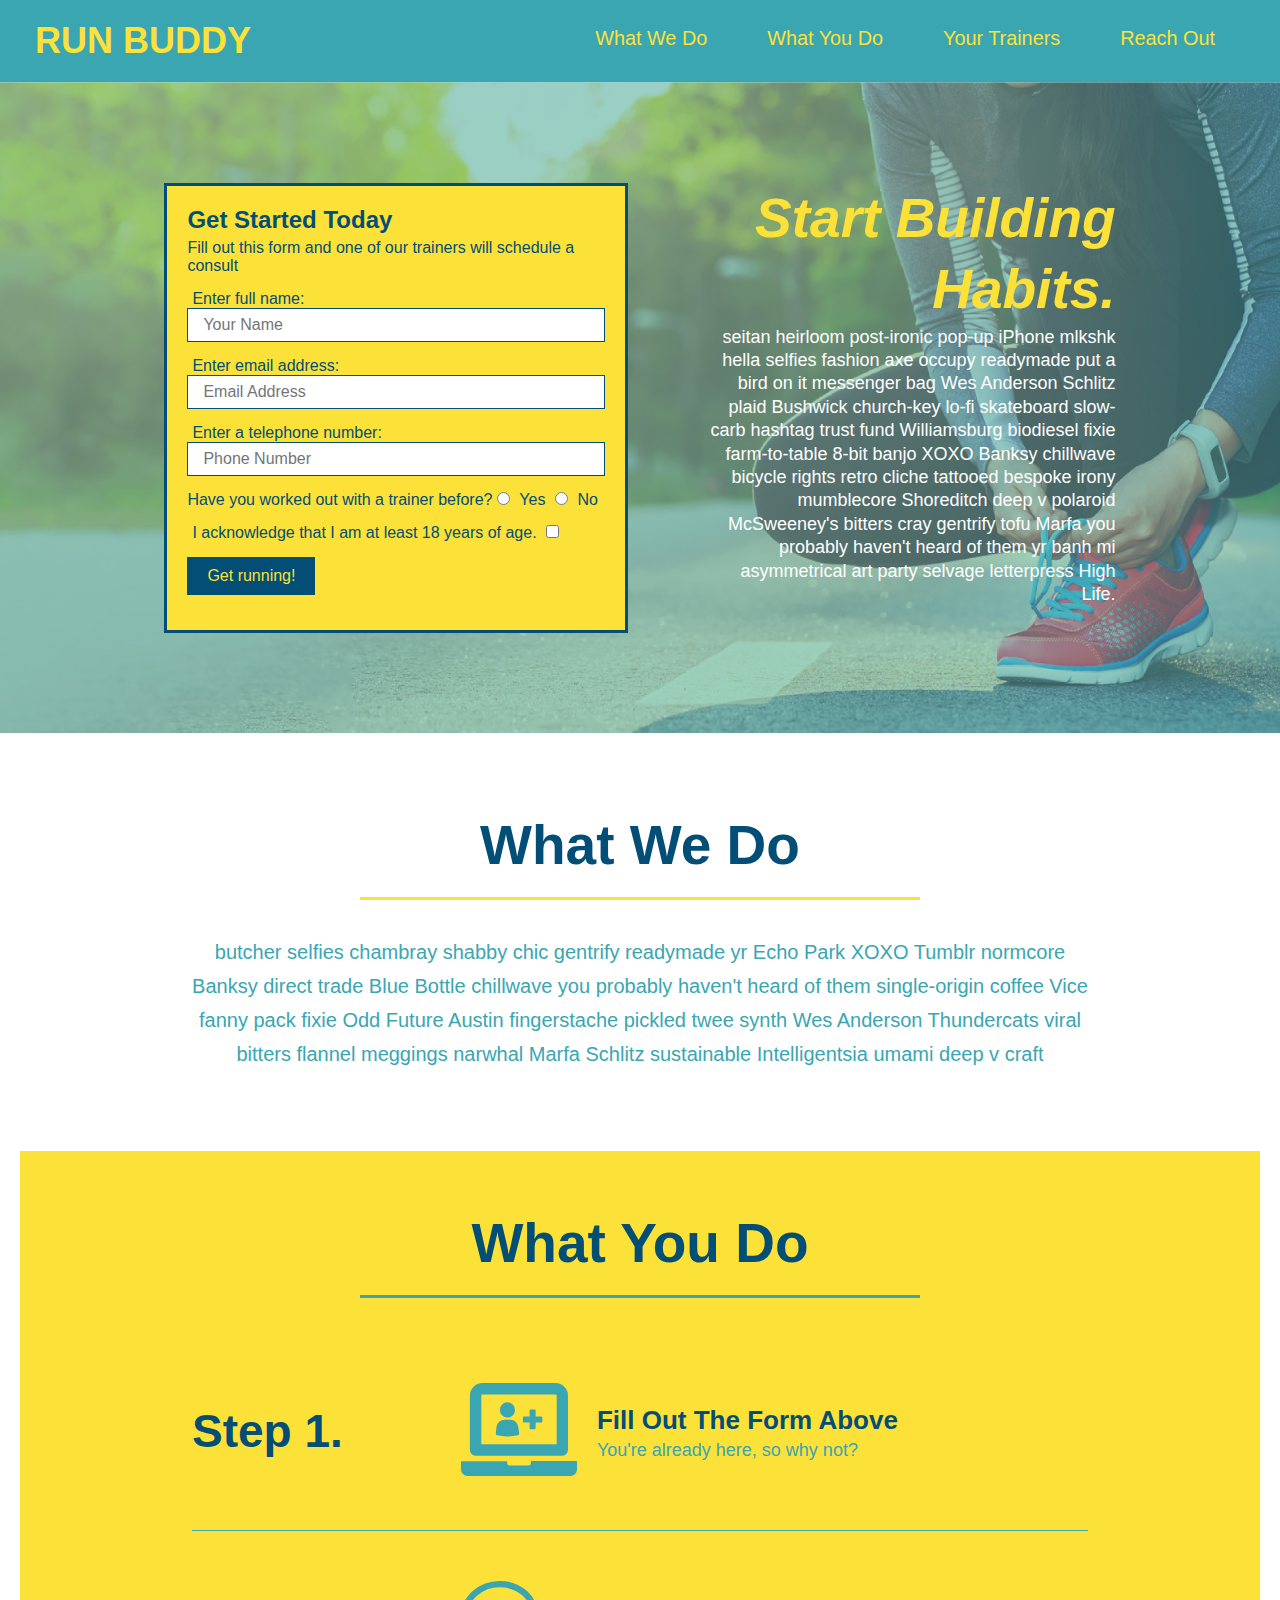
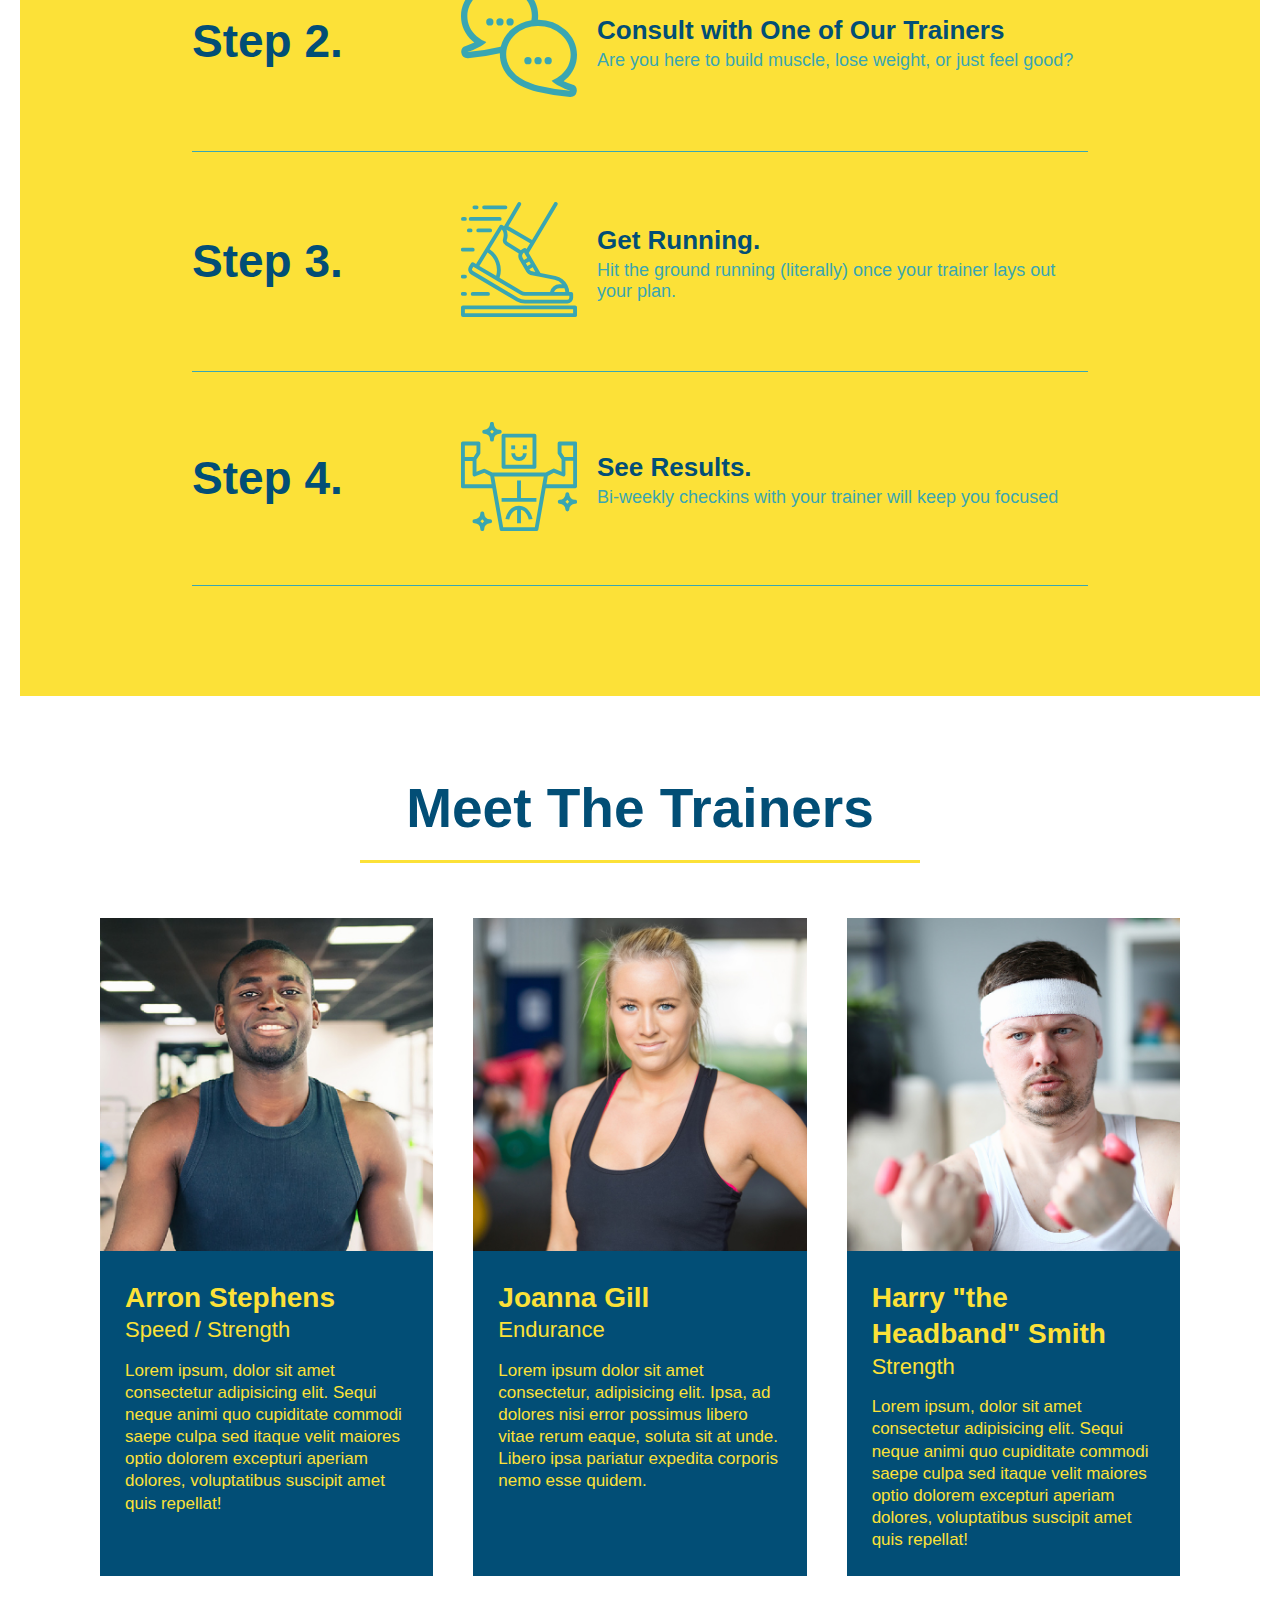
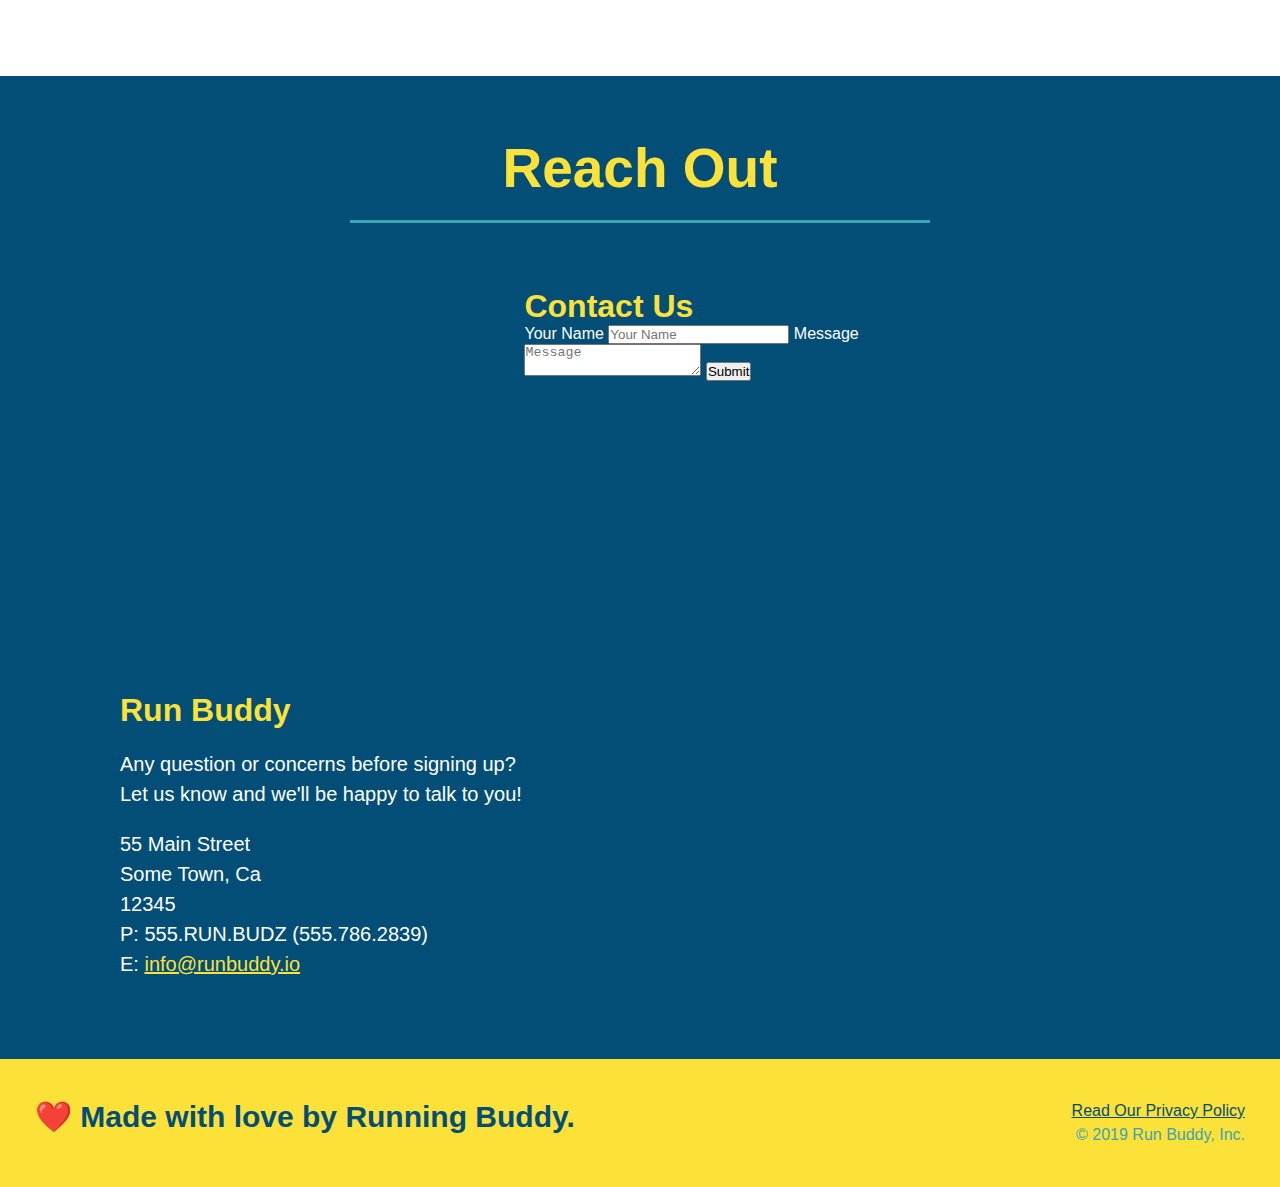
==== index.html @ 27ee665d "add flexbox to the trainers" ====
<!DOCTYPE html>
<html lang="en">
    <head>
        <meta charset="UTF-8"/>
        <title>Run Buddy</title>
        <!--link to the style sheet-->
        <link rel="stylesheet" href="./assets/css/style.css">
    </head>
    <body>
        <!--navigation-->
        <header>
            <h1>
                <a href="./index.html">RUN BUDDY</a><!--1.2.3 calls for a /, possibly related to Win OS...need to add a relative path (similar to the stylesheet ref)...-->
            </h1>
            <nav>
                <ul>
                    <li>
                        <!--anchor element-->
                        <a href="#what-we-do">What We Do</a> <!--REMEMBER: anything in href staged with a # will need to be linked to an id on the page with the same syntax...in this case "what-we-do...-->
                    </li>
                    <li>
                        <a href="#what-you-do">What You Do</a>
                    </li>
                    <li>
                        <a href="#your-trainers">Your Trainers</a>
                    </li>
                    <li>
                        <a href="#reach-out">Reach Out</a>
                    </li>
                </ul>
            </nav>
        </header>
        <!--hero/jumbotron-->
        <section class="hero">
            <div class="hero-form">
                <h3>Get Started Today</h3>
                <p>Fill out this form and one of our trainers will schedule a consult</p>
                <!--Add form elelment-->
                <form>
                    <!--SYNTAX NOTE: the order of the label/input does matter. It will either display the label first on the webpage or it will display the input. This matters for inputs like Yes/No's and Checkboxes-->
                    <!--this is a text input for full name-->
                    <label for="name">Enter full name:</label>
                    <input class="form-input" type="text" placeholder="Your Name" name="name" id="name" />
                    <!--this is a text input for email-->
                    <label for="email">Enter email address:</label>
                    <input class="form-input" type="email" placeholder="Email Address" name="email" id="email" />
                    <!--this is a text input for phone number-->
                    <label for="phone">Enter a telephone number:</label>
                    <input class="form-input" type="tel" placeholder="Phone Number" name="phone" id="phone" />
                    <!--Because the radio button are inline elements, the answer selections will render from left to right on the same line as our question. The text fields are also
                    inline, so we need to create a new line using a <p> tag, which allows us to style this section (unlike a line break <br>)-->
                    <p>
                        Have you worked out with a trainer before?
                        <!--this is a radio button input for yes to the above question-->
                        <input type="radio" name="trainer-confirm" id="trainer-yes" />
                        <label for="trainer-yes">Yes</label>
                        <!--this is a radio button input for no to the above question-->
                        <input type="radio" name="trainer-confirm" id="trainer-no" />
                        <label for="trainer-no">No</label>
                    </p>
                    <!--this is a new section that will include a checkbox input, also separated with a <p> tag due to the inline element-->
                    <p>
                        <label for="checkbox">I acknowledge that I am at least 18 years of age.</label>
                        <input type="checkbox" name="age-confirm" id="checkbox"/>   
                    </p>
                    <!--this is a new section for the submit button-->
                    <p>
                        <button type="submit">
                            Get running!
                        </button>
                    </p>
                </form>
            </div>
            <div class="hero-cta">
                <h2>Start Building Habits.</h2>
                <p>
                  seitan heirloom post-ironic pop-up iPhone mlkshk hella selfies fashion axe occupy readymade put a bird on it
                  messenger bag Wes Anderson Schlitz plaid Bushwick church-key lo-fi skateboard slow-carb hashtag trust fund
                  Williamsburg biodiesel fixie farm-to-table 8-bit banjo XOXO Banksy chillwave bicycle rights retro cliche
                  tattooed bespoke irony mumblecore Shoreditch deep v polaroid McSweeney's bitters cray gentrify tofu Marfa you
                  probably haven't heard of them yr banh mi asymmetrical art party selvage letterpress High Life.
                </p>
              </div>
        </section>
        <!--"what we do" section-->
        <section id="what-we-do" class="intro margin">
            <div class="flex-row">
                <h2 class="section-title primary-border">What We Do</h2>
            </div>
            <div class="flex-row">
                <p>
                    butcher selfies chambray shabby chic gentrify readymade yr Echo Park XOXO Tumblr normcore Banksy direct trade Blue Bottle chillwave you probably haven't heard of them single-origin coffee Vice fanny pack fixie Odd Future Austin fingerstache pickled twee synth Wes Anderson Thundercats viral bitters flannel meggings narwhal Marfa Schlitz sustainable Intelligentsia umami deep v craft
                </p>
            </div>
        </section>
        <!--"what you do"-->
        <section id="what-you-do" class="steps margin">
            <div class="flex-row">
                <h2 class="section-title secondary-border">What You Do</h2>
            </div>
            <!-- Step 1 -->
            <div class="step">
                <h3>Step 1.</h3>
                <div class="step-info">
                  <div class="step-img">
                    <img src="./assets/images/step-1.svg" alt="" />
                  </div>
                  <div class="step-text">
                    <h4>Fill Out The Form Above</h4>
                    <p>You're already here, so why not?</p>
                  </div>
                </div>
              </div>
            <!-- Step 2 -->
            <div class="step">
                <h3>Step 2.</h3>
                <div class="step-info">
                  <div class="step-img">
                    <img src="./assets/images/step-2.svg" alt="" />
                  </div>
                  <div class="step-text">
                    <h4>Consult with One of Our Trainers</h4>
                    <p>Are you here to build muscle, lose weight, or just feel good?</p>
                  </div>
                </div>
              </div>
            <!-- Step 3 -->
            <div class="step">
                <h3>Step 3.</h3>
                <div class="step-info">
                  <div class="step-img">
                    <img src="./assets/images/step-3.svg" alt="" />
                  </div>
                  <div class="step-text">
                    <h4>Get Running.</h4>
                    <p>Hit the ground running (literally) once your trainer lays out your plan.</p>
                  </div>
                </div>
              </div>
            <!-- Step 4 -->
            <div class="step">
                <h3>Step 4.</h3>
                <div class="step-info">
                  <div class="step-img">
                    <img src="./assets/images/step-4.svg" alt="" />
                  </div>
                  <div class="step-text">
                    <h4>See Results.</h4>
                    <p>Bi-weekly checkins with your trainer will keep you focused</p>
                  </div>
                </div>
              </div>
        </section>
        <!--"meet the trainers" section-->
        <section id="your-trainers" class="margin">
            <!--"first trainer bio-->
            <h2 class="section-title primary-border">
                Meet The Trainers
            </h2>
            <div class="trainers">
                <article class="trainer">
                    <img src="./assets/images/trainer-1.jpg" alt="Arron Stephens in his workout clothes, ready to pump iron" />
                    <div class="trainer-bio">
                        <h3 class="trainer-name">Arron Stephens</h3>
                        <h4 class="trainer-role">Speed / Strength</h4>
                        <p>
                            Lorem ipsum, dolor sit amet consectetur adipisicing elit. Sequi neque animi quo cupiditate commodi saepe culpa sed
                            itaque velit maiores optio dolorem excepturi aperiam dolores, voluptatibus suscipit amet quis repellat!
                        </p>
                    </div>
                </article>
                <!--second trainer bio-->
                <article class="trainer">
                    <img src="./assets/images/trainer-2.jpg" alt="Joanna Gill cooling off after a workout"/>
                    <div class="trainer-bio">
                        <h3 class="trainer-name">Joanna Gill</h3>
                        <h4 class="trainer-role">Endurance</h4>
                        <p>
                            Lorem ipsum dolor sit amet consectetur, adipisicing elit. Ipsa, ad dolores nisi error possimus libero vitae rerum eaque, soluta sit at unde. Libero ipsa pariatur expedita corporis nemo esse quidem.
                        </p>
                    </div>
                </article>
                <!--third trainer bio-->
                <article class="trainer">
                    <img src="./assets/images/trainer-3.jpg" alt="Harry Smith wearing a headband and lifting comically small pink weights" />
                    <div class="trainer-bio">
                    <h3 class="trainer-name">Harry "the Headband" Smith</h3>
                    <h4 class="trainer-role">Strength</h4>
                    <p>
                        Lorem ipsum, dolor sit amet consectetur adipisicing elit. Sequi neque animi quo cupiditate commodi saepe culpa sed
                        itaque velit maiores optio dolorem excepturi aperiam dolores, voluptatibus suscipit amet quis repellat!
                    </p>
                    </div>
                </article>
            </div>
        </section>        
        <!--"reach out" section-->
        <section id="reach-out" class="contact">
            <!--interactive map container-->
            <div class="flex-row">
                <h2 class="section-title secondary-border">Reach Out</h2>
            </div>
            <div class="contact-info">
                <iframe 
                    src="https://www.google.com/maps/embed?pb=!1m18!1m12!1m3!1d2822.1243005637702!2d-93.27972968418933!3d44.98178597909828!2m3!1f0!2f0!3f0!3m2!1i1024!2i768!4f13.1!3m3!1m2!1s0x52b3328dee3c8725%3A0xe4e25962132fc555!2sTarget%20Field!5e0!3m2!1sen!2sus!4v1601319413242!5m2!1sen!2sus" 
                    width="400" height="400" frameborder="0" style="border:0;" allowfullscreen="" aria-hidden="false" tabindex="0">
                </iframe>
                <!--contact us container-->
                <div class="contact-form">
                    <h3>Contact Us</h3>
                    <form>
                      <label for="contact-name">Your Name</label>
                      <input type="text" id="contact-name" placeholder="Your Name" />
                  
                      <label for="contact-message">Message</label>
                      <textarea id="contact-message" placeholder="Message"></textarea>
                  
                      <button type="submit">Submit</button>
                    </form>
                  </div>
                <div>
                    <h3>Run Buddy</h3>
                    <p>
                        Any question or concerns before signing up?<br><!--NEED HELP: Does the br tag need to be used with a foward slash (<br />)?-->
                        Let us know and we'll be happy to talk to you!
                    </p>
                    <address>
                        55 Main Street <br/>
                        Some Town, Ca <br/>
                        12345<br />
                        P: 555.RUN.BUDZ (555.786.2839)<br/>
                        E: <a href="mailto:info@runbuddy.io">info@runbuddy.io</a>
                    </address>
                </div>
            </div>
            
            

        </section>
        <!--footer-->
        <footer>
            <h2>❤️ Made with love by Running Buddy.</h2>
            <div>
                <a href="./privacy-policy.html">Read Our Privacy Policy</a><br />
                &copy; 2019 Run Buddy, Inc. <!--Should this be 2020? Seems as if the modules haven't been updated since then...-->
            </div>
        </footer>
    </body>
</html>
---- assets/css/style.css ----
/*----WHOLE PAGE----*/
/*need to tell the broswer to ignore the padding in the overall width*/
*{
    margin: 0;
    padding: 0;
    box-sizing: border-box;
}

/*BODY STYLE STARTS*/
body{
    color: #39a6b2;
    font-family: Arial, Helvetica, sans-serif;
}
/*-BODY STYLE ENDS-*/

/*HEADER STYLE STARTS*/
header{
    padding: 20px 35px;
    background-color: #39a6b2;
    display: flex;
    justify-content: space-between;
    flex-wrap: wrap;
}
/*apply style to the h1 tag in the <header>*/
header h1 {
    font-weight: bold;
    margin: 0;
    font-size: 36px;
    color: #fce138;
}
header a{
    text-decoration: none;
    color: #fce138;
}
/*style to the nav element and moved it to the right side of the page*/
header nav{
    margin: 7px 0;
}
/*add flexbox to the nav elements*/
header nav ul {
    display: flex;
    flex-wrap: wrap;
    justify-content: space-between;
    align-items: center;
    list-style: none;
}
/*styled the a elements in the header list*/
header nav ul li a{
    margin: 0 30px;
    font-weight: lighter;
    font-size: 1.55vw;
}
/*-HEADER STYLE ENDS-*/

/*SECTION STYLE STARTS*/
section{
    padding: 60px;
}
/*-SECTION STYLE ENDS-*/

/*HERO STYLE SECTION START*/
.hero{
    background-image: url("../images/hero-bg.jpg");
    background-size: cover;
    background-position: center;
    display: flex;
    justify-content: center;
    flex-wrap: wrap;
}
/*hero form style div*/
.hero-form{
    background-color: #fce138;
    padding: 20px;
    color: #024e76;
    border: 3px solid #024e76;
    width: 40%;
    margin: 3.5%;
}
/*style the sign-up form*/
.hero-form h3 {
    font-size: 24px;
    margin: 0;
}
.hero-form p {
    margin: 5px 0 15px 0;
}
.form-input {
    border: 1px solid #024e76;
    display: block;
    padding: 7px 15px;
    font-size: 16px;
    color: #024e76;
    width: 100%;
    margin-bottom: 15px;
}
.hero-form label{
    margin: 0 5PX;
}
.hero-form button{
    color: #fce138;
    background-color: #024e76;
    border: none;
    padding: 10px 20px;
    font-size: 16px;
}
.hero-cta {
width: 35%;
    text-align: right;
    margin: 3.5%;
    color: #fff;
    font-size: 18px;
    line-height: 1.3;
}
.hero-cta h2 {
    font-style: italic;
    font-size: 55px;
    color: #fce138;
}
/*HERO STYLE SECTION ENDS*/

/*WHAT WE/YOU DO SECTION STYLE START*/
.section-title {
    font-size: 55px;
    color: #024e76;
    border-bottom: 3px solid;
    padding-bottom: 20px;
    text-align: center;
    margin: 0 auto 35px auto;
    width: 50%;
}
.primary-border {
    border-color: #fce138;
}
.secondary-border {
    border-color: #39a6b2;
}
.margin{
    margin:  20px;
}
.text-left {
    text-align: left;
}
.text-right {
    text-align: right;
}
.flex-row{
    display: flex;
}
/*-WHAT WE/YOU DO SECTION STYLE ENDS-*/

/*WHAT WE DO STYLE SECTION*/
.intro p{
    line-height: 1.7;
    color: #39a6b2;
    width: 80%;
    font-size: 20px;
    margin: 0 auto;
    text-align: center;
}
/*-WHAT WE DO STYLE SECTION ENDS-*/

/*WHAT YOU DO STYLE SECTION*/
.step {
    margin: 50px auto;
    padding-bottom: 50px;
    width: 80%;
    border-bottom: 1px solid #39a6b2;
    display: flex;
    flex-wrap: wrap;
    align-items: center;
    justify-content: space-between;
}
.steps{
    background: #fce138;
}
.step h3{
    color: #024e76;
    font-size: 46px;
    flex: 1 30%;
}
.step-text{
    flex: 12;
}
.step-text p{
    color: #39a6b2;
    font-size: 18px;
}
.step-text h4 {
    font-size: 26px;
    line-height: 1.5;
    color: #024e76;
}
.step-info{
    flex: 2 70%;
    display: flex;
    flex-wrap: wrap;
    align-items: center;
}
.step-img{
    flex: 1 12%;
    margin-right: 20px;
}
.step-img img{
    max-width: 100%;
}
/*-WHAT YOU DO STYLE SECTION ENDS-*/

/*TRAINERS STYLE SECTION STARTS*/
.trainer{
    margin: 20px;
    background: #024e76;
    color: #fce138;
    flex: 1;
}
.trainers{
    width: 100%;
  margin: 0 auto;
  display: flex;
  flex-wrap: wrap;
  justify-content: space-around;
}
.trainer img {
    width: 100%;
}
  .trainer-bio {    
    line-height: 1.3;
    padding: 25px;
}
.trainer-bio h3 {
    font-size: 28px;
}
.trainer-bio h4 {
    font-weight: lighter;
    font-size: 22px;
    margin-bottom: 15px;
}
.trainer-bio p {
    font-size: 17px;

}
/*-TRAINERS STYLE SECTION ENDS-*/

/*REACH OUT STYLE SECTION STARTS*/
.contact{
    background: #024e76;
}
.contact h2{
    color: #fce138;
}
.contact-info iframe{
    width: 400px;
    height: 400px;
}
.contact-info div{
    width: 410px;
    display: inline-block;
    vertical-align: top;
    text-align: left;
    margin: 30px 0 0 60px;
    color: white;
}
.contact-info h3 {
    color: #fce138;
    font-size: 32px;
}
.contact-info p, .contact-info address {
    margin: 20px 0;
    line-height: 1.5;
    font-size: 20px;
    font-style: normal;
}
.contact-info a {
    color: #fce138;
}
/*-REACH OUT STYLE SECTION ENDS-*/

/*FOOTER STYLE SECTION START*/
footer{
    background: #fce138;
    width: 100%; 
    padding: 40px 35px;
    display: flex;
    justify-content: space-between;
    flex-wrap: wrap;
}
/*apply style to the left h2 elelment*/
footer h2{
    color: #024e76;
    font-size: 30px;
    margin:0;
}
/*apply style to the right div container that holds the rest of the content*/
footer div{
    line-height: 1.5;
    text-align: right;
}
/*apply style to the <a> elelment*/
footer a{
    color: #024e76;
}
/*-FOOTER STYLE SECTION ENDS-*/
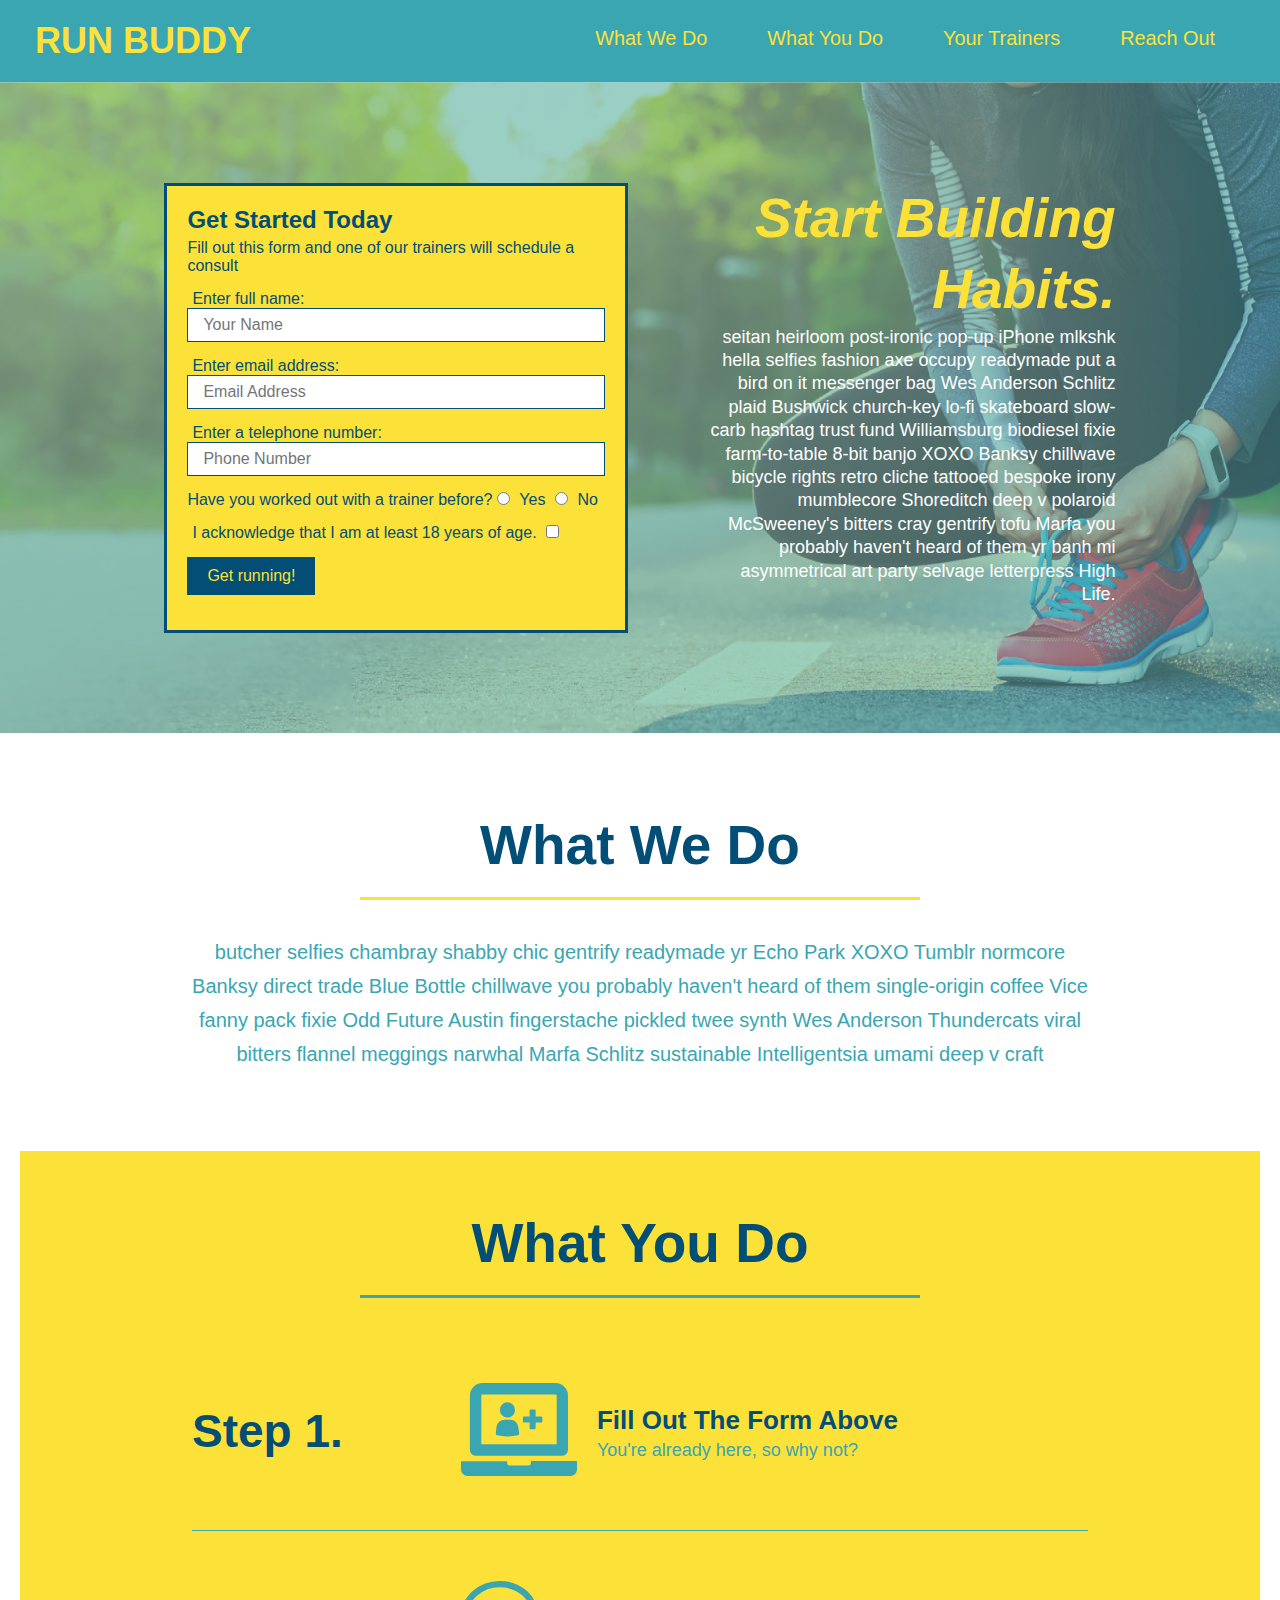
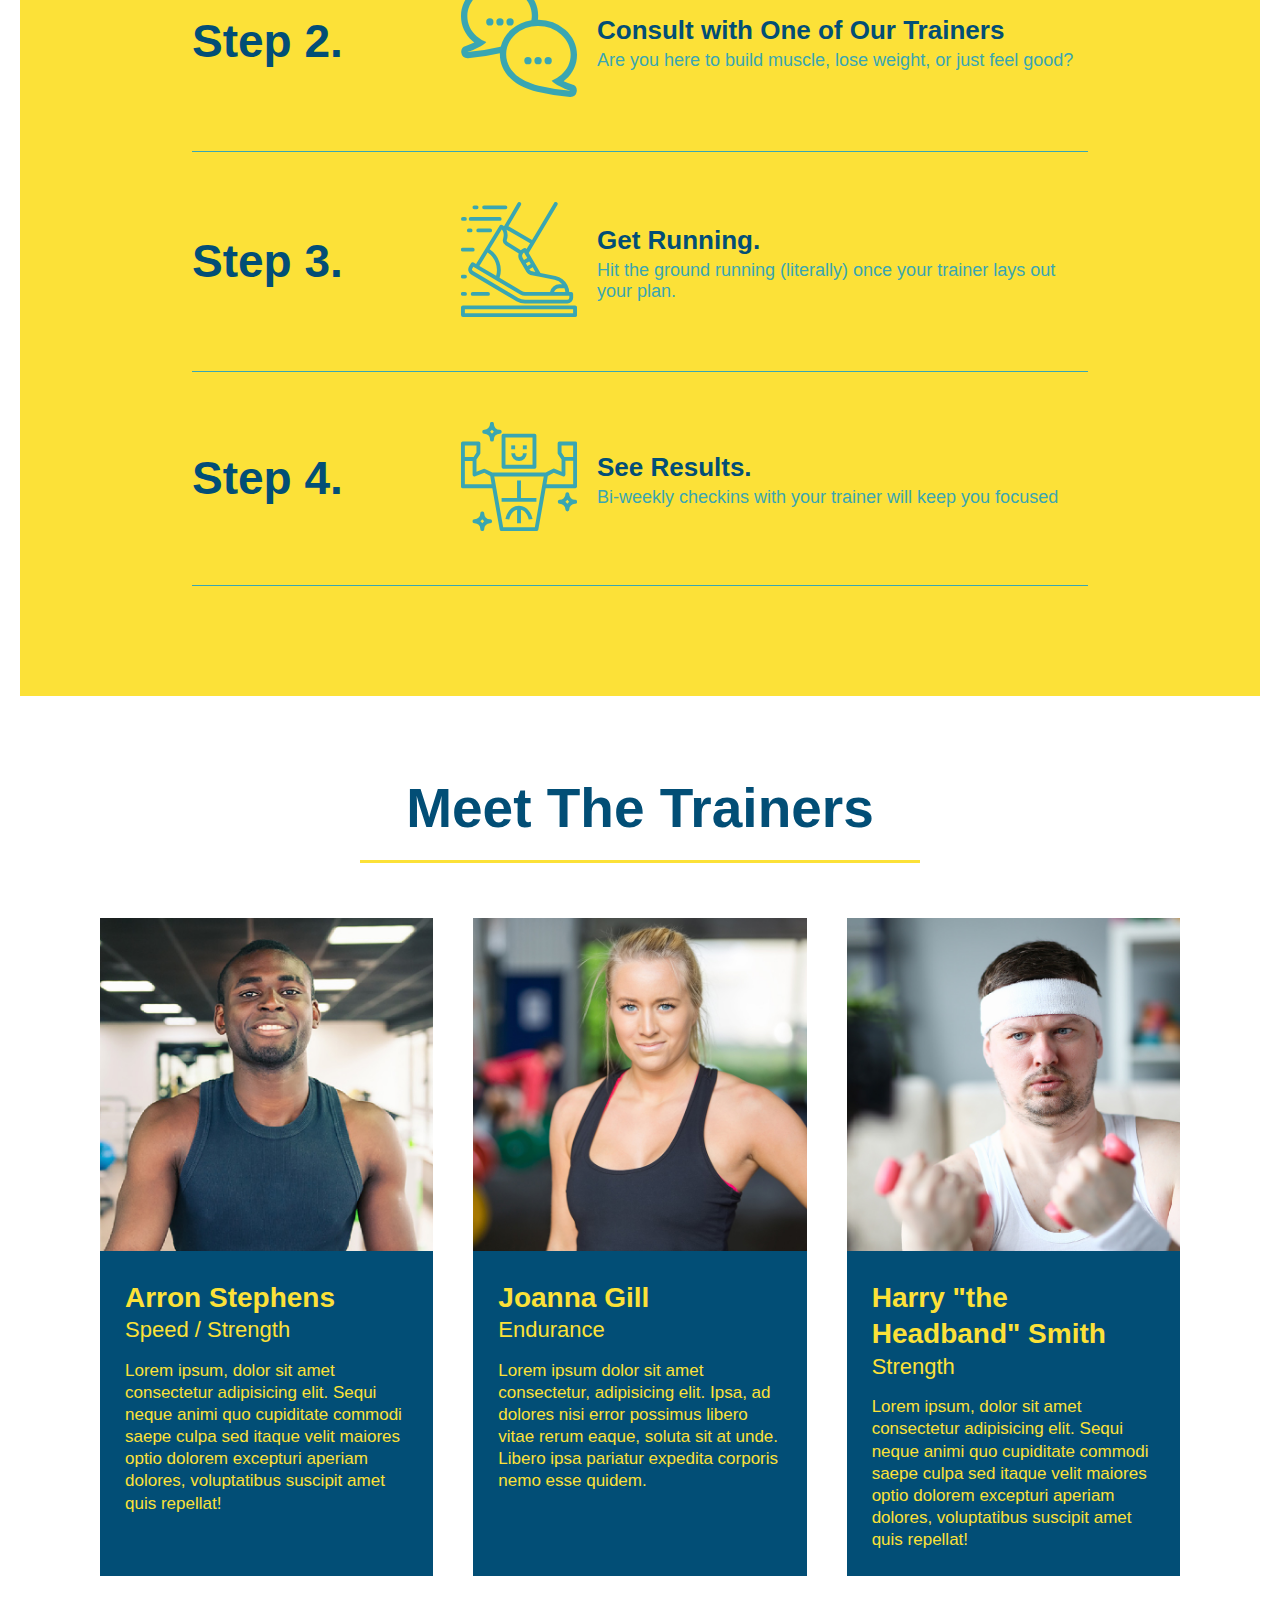
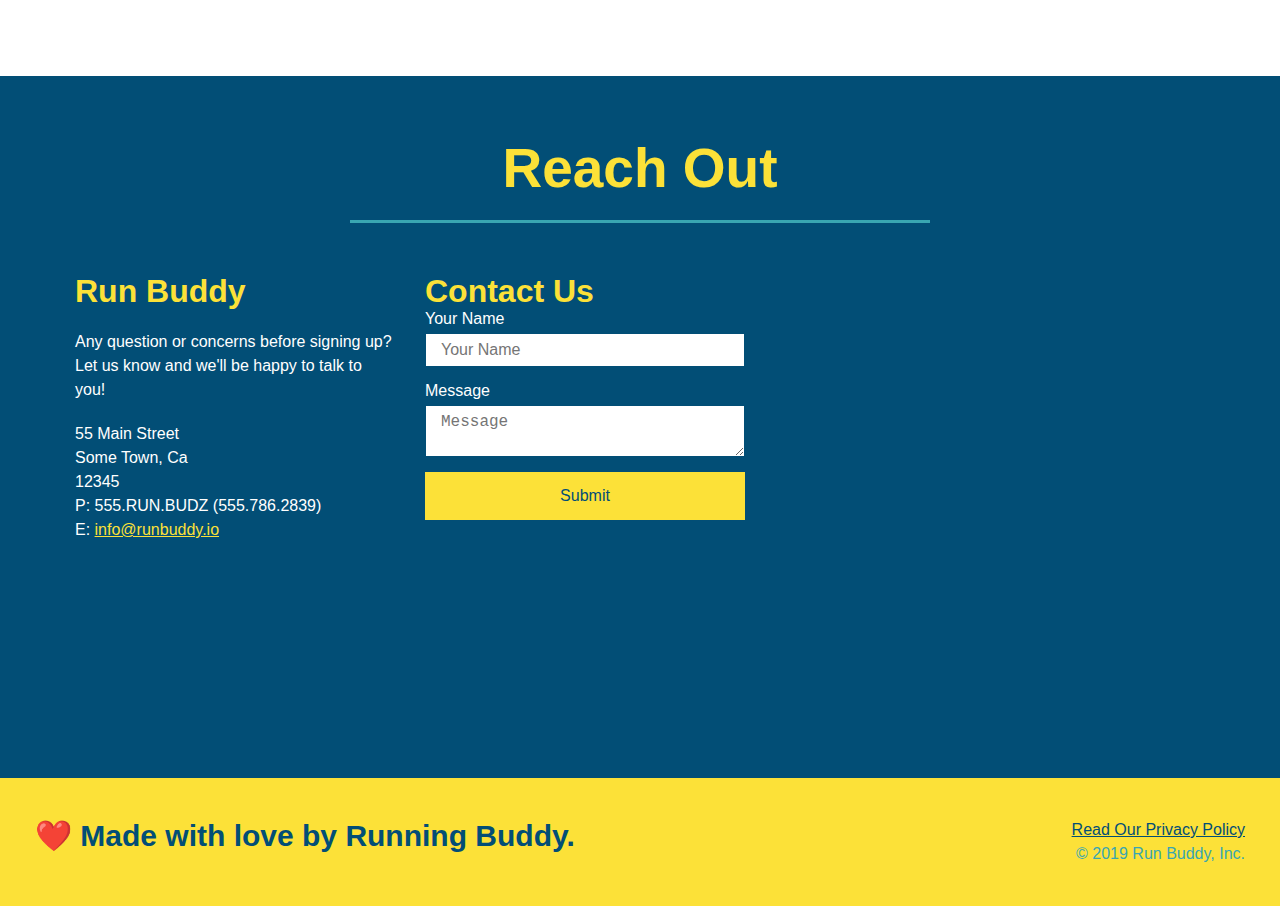
==== commit 38707fba: "additional push with .html changes in the feature flexbox branch" ====
--- a/index.html
+++ b/index.html
@@ -201,23 +201,7 @@
                 <h2 class="section-title secondary-border">Reach Out</h2>
             </div>
             <div class="contact-info">
-                <iframe 
-                    src="https://www.google.com/maps/embed?pb=!1m18!1m12!1m3!1d2822.1243005637702!2d-93.27972968418933!3d44.98178597909828!2m3!1f0!2f0!3f0!3m2!1i1024!2i768!4f13.1!3m3!1m2!1s0x52b3328dee3c8725%3A0xe4e25962132fc555!2sTarget%20Field!5e0!3m2!1sen!2sus!4v1601319413242!5m2!1sen!2sus" 
-                    width="400" height="400" frameborder="0" style="border:0;" allowfullscreen="" aria-hidden="false" tabindex="0">
-                </iframe>
-                <!--contact us container-->
-                <div class="contact-form">
-                    <h3>Contact Us</h3>
-                    <form>
-                      <label for="contact-name">Your Name</label>
-                      <input type="text" id="contact-name" placeholder="Your Name" />
-                  
-                      <label for="contact-message">Message</label>
-                      <textarea id="contact-message" placeholder="Message"></textarea>
-                  
-                      <button type="submit">Submit</button>
-                    </form>
-                  </div>
+                <!-- run buddy address and contact information -->
                 <div>
                     <h3>Run Buddy</h3>
                     <p>
@@ -232,10 +216,27 @@
                         E: <a href="mailto:info@runbuddy.io">info@runbuddy.io</a>
                     </address>
                 </div>
-            </div>
-            
-            
-
+                <!--contact us container-->
+                <div class="contact-form">
+                    <h3>Contact Us</h3>
+                    <form>
+                    <label for="contact-name">Your Name</label>
+                    <input type="text" id="contact-name" placeholder="Your Name" />
+                
+                    <label for="contact-message">Message</label>
+                    <textarea id="contact-message" placeholder="Message"></textarea>
+                
+                    <button type="submit">Submit</button>
+                    </form>
+                </div> 
+                <!-- location map -->
+                <div class="contact-info">
+                    <iframe 
+                        src="https://www.google.com/maps/embed?pb=!1m18!1m12!1m3!1d2822.1243005637702!2d-93.27972968418933!3d44.98178597909828!2m3!1f0!2f0!3f0!3m2!1i1024!2i768!4f13.1!3m3!1m2!1s0x52b3328dee3c8725%3A0xe4e25962132fc555!2sTarget%20Field!5e0!3m2!1sen!2sus!4v1601319413242!5m2!1sen!2sus" 
+                        width="400" height="400" frameborder="0" style="border:0;" allowfullscreen="" aria-hidden="false" tabindex="0">
+                    </iframe>               
+                </div>
+            </div>
         </section>
         <!--footer-->
         <footer>
--- a/assets/css/style.css
+++ b/assets/css/style.css
@@ -247,16 +247,19 @@
 .contact h2{
     color: #fce138;
 }
+.contact-info{
+    display: flex;
+    justify-content: space-between;
+    flex-wrap: wrap;
+}
+.contact-info > * {
+    flex: 1;
+    margin: 15px;
+}
 .contact-info iframe{
-    width: 400px;
     height: 400px;
 }
 .contact-info div{
-    width: 410px;
-    display: inline-block;
-    vertical-align: top;
-    text-align: left;
-    margin: 30px 0 0 60px;
     color: white;
 }
 .contact-info h3 {
@@ -266,11 +269,30 @@
 .contact-info p, .contact-info address {
     margin: 20px 0;
     line-height: 1.5;
-    font-size: 20px;
+    font-size: 16px;
     font-style: normal;
 }
 .contact-info a {
     color: #fce138;
+}
+.contact-form input, .contact-form textarea{
+    border: 1px solid #024e76;
+    display: block;
+    padding: 7px 15px;
+    font-size: 16px;
+    color: #024e76;
+    width: 100%;
+    margin-bottom: 15px;
+    margin-top: 5px;
+}
+.contact-form button{
+    width: 100%;
+    border: none;
+    background: #fce138;
+    color: #024e76;
+    text-align: center;
+    padding: 15px 0;
+    font-size: 16px;
 }
 /*-REACH OUT STYLE SECTION ENDS-*/
 
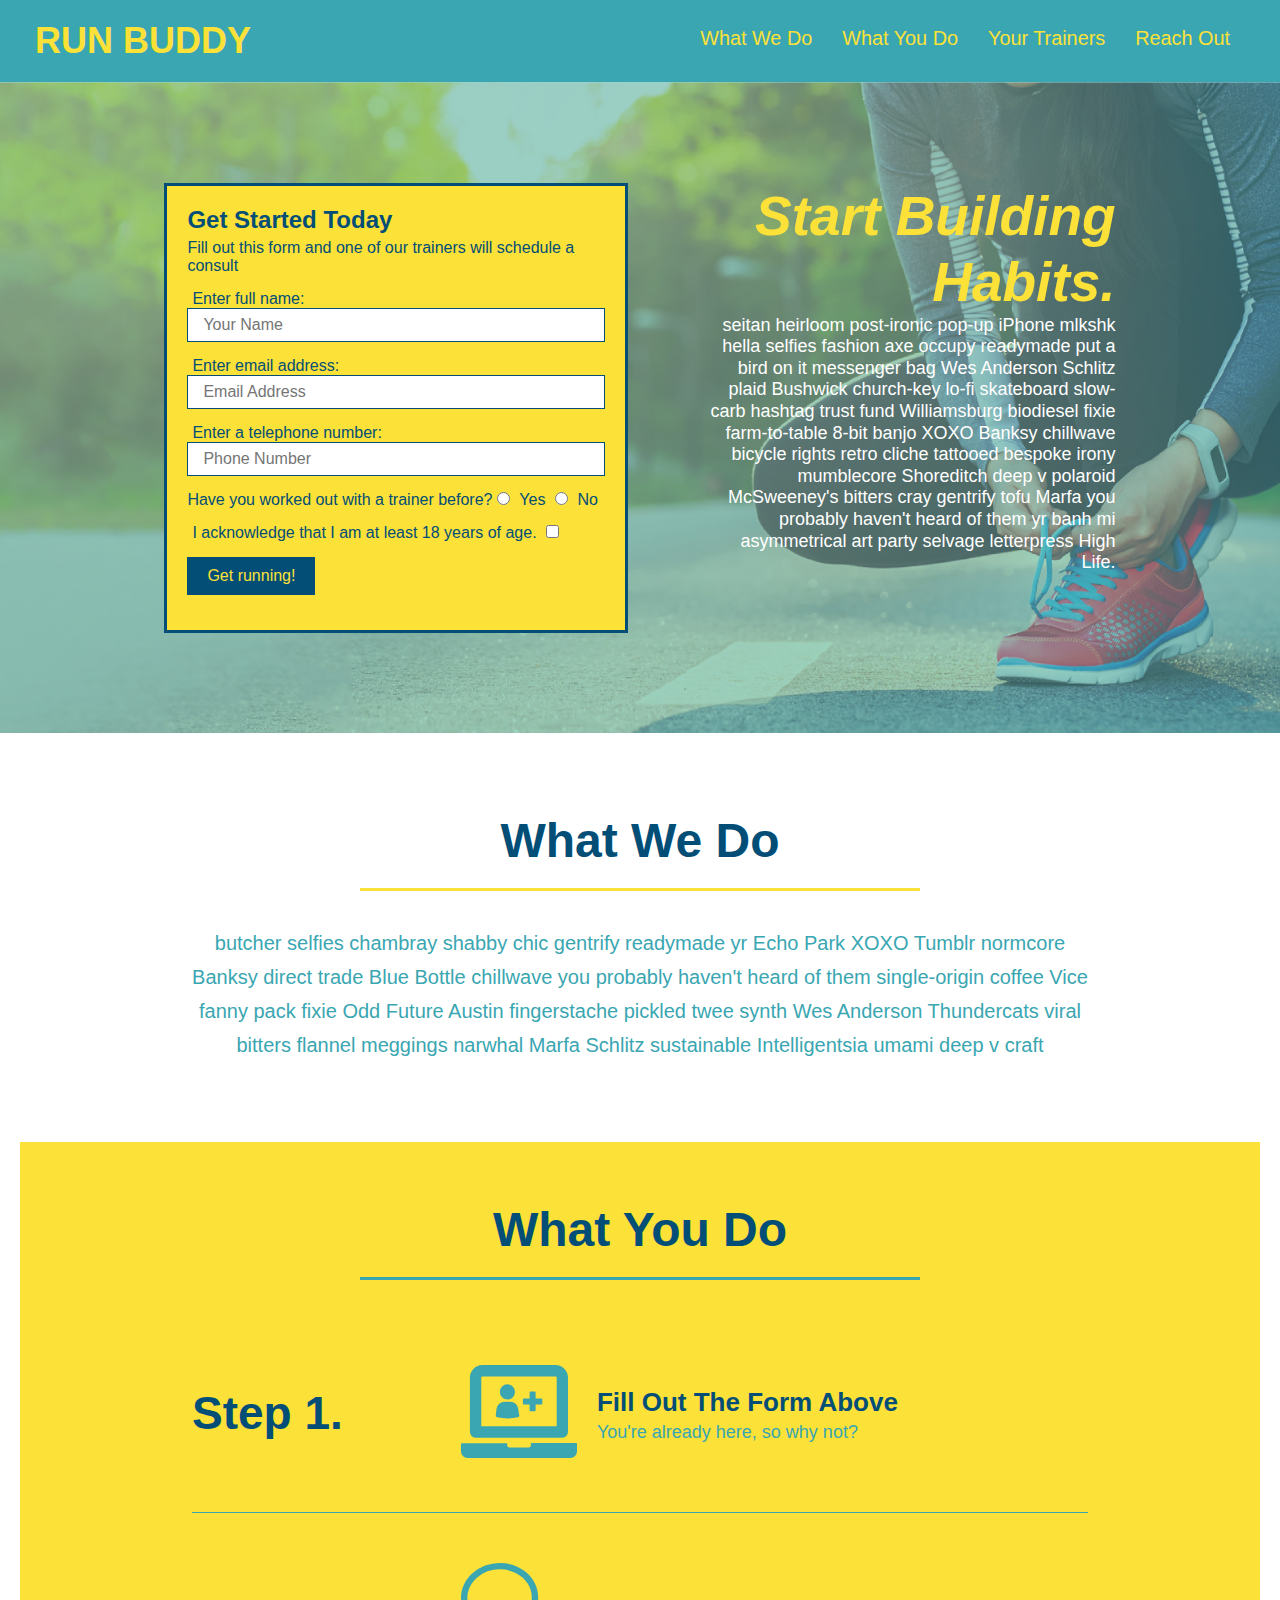
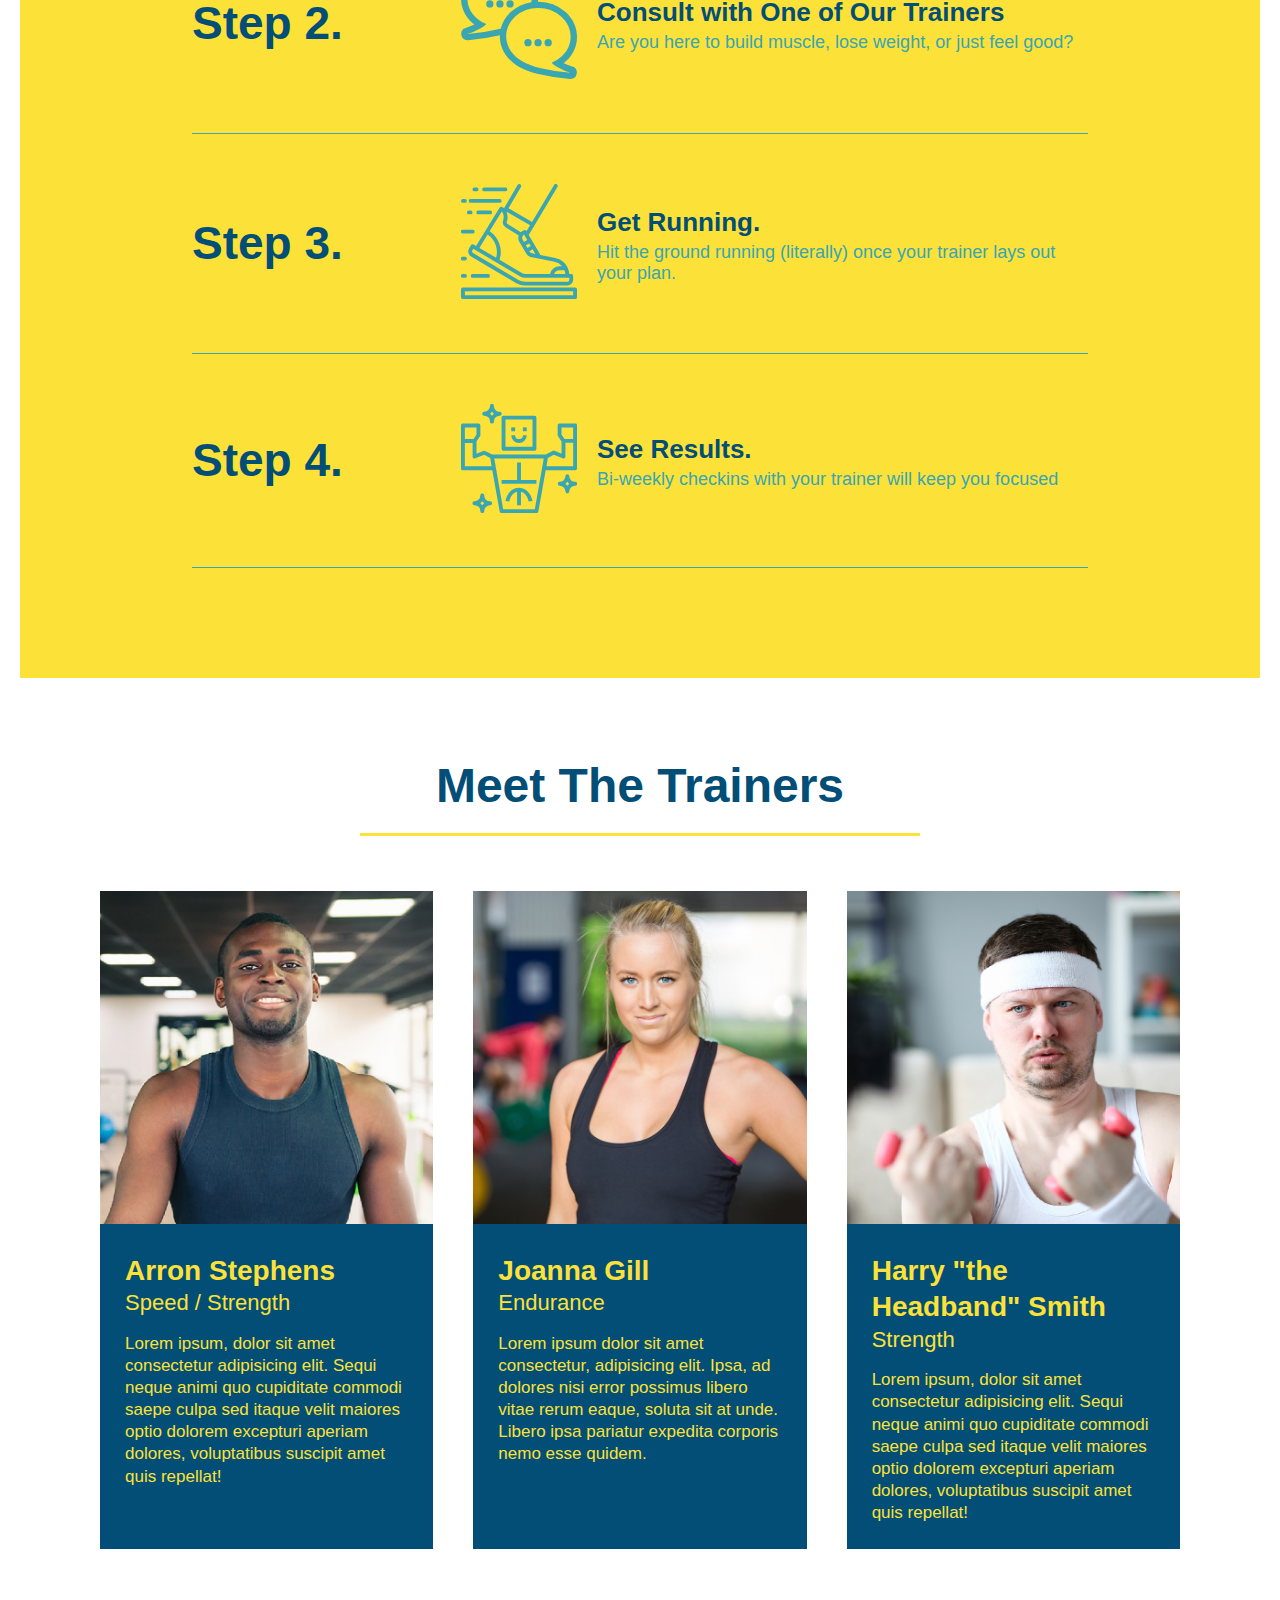
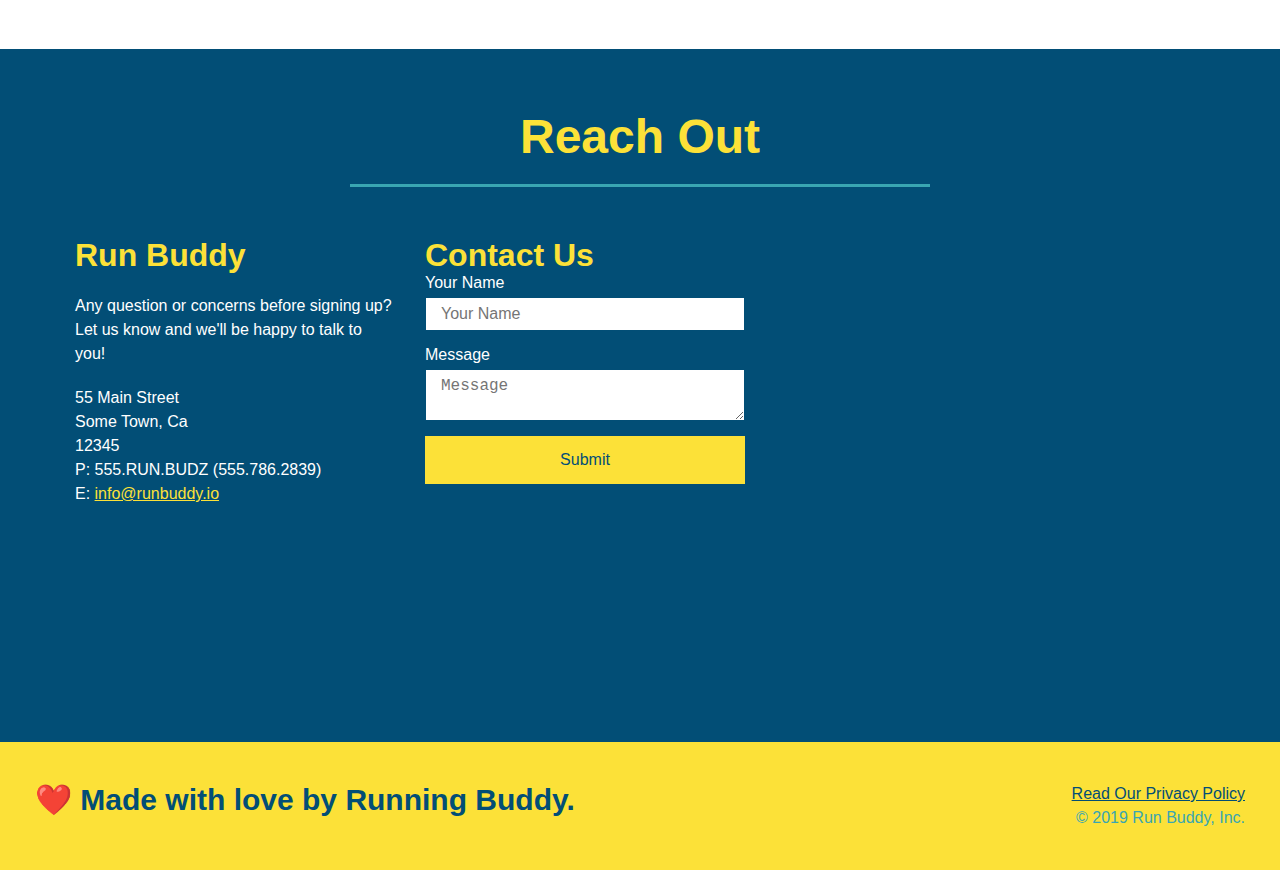
==== commit 943ac1ae: "add framework for media queries" ====
--- a/index.html
+++ b/index.html
@@ -5,6 +5,8 @@
         <title>Run Buddy</title>
         <!--link to the style sheet-->
         <link rel="stylesheet" href="./assets/css/style.css">
+        <!-- apple created this meta tag to addres mobile screen rendering issues -->
+        <meta name="viewport" content="width=device-width, initial-scale=1.0" />
     </head>
     <body>
         <!--navigation-->
--- a/assets/css/style.css
+++ b/assets/css/style.css
@@ -46,7 +46,7 @@
 }
 /*styled the a elements in the header list*/
 header nav ul li a{
-    margin: 0 30px;
+    padding: 10px 15px;
     font-weight: lighter;
     font-size: 1.55vw;
 }
@@ -66,6 +66,7 @@
     display: flex;
     justify-content: center;
     flex-wrap: wrap;
+    align-items: flex-start;
 }
 /*hero form style div*/
 .hero-form{
@@ -104,12 +105,12 @@
     font-size: 16px;
 }
 .hero-cta {
-width: 35%;
+    width: 35%;
     text-align: right;
     margin: 3.5%;
     color: #fff;
     font-size: 18px;
-    line-height: 1.3;
+    line-height: 1.2;
 }
 .hero-cta h2 {
     font-style: italic;
@@ -120,7 +121,7 @@
 
 /*WHAT WE/YOU DO SECTION STYLE START*/
 .section-title {
-    font-size: 55px;
+    font-size: 48px;
     color: #024e76;
     border-bottom: 3px solid;
     padding-bottom: 20px;
@@ -320,4 +321,25 @@
 footer a{
     color: #024e76;
 }
-/*-FOOTER STYLE SECTION ENDS-*/+/*-FOOTER STYLE SECTION ENDS-*/
+
+/*----------------------------------------------------MEDIA QUERY FOR SMALLER DESKTOP SCREENS AND SMALLER-------------------------------------------------------------*/
+/* MEDIA QUERY FOR SMALLER DESKTOP SCREENS AND SMALLER */
+@media screen and (max-width: 980px) {
+    header h1 a {
+
+    }
+  }
+  
+  /* MEDIA QUERY FOR TABLETS AND SMALLER */
+  @media screen and (max-width: 768px) {
+    header h1 {
+
+    }
+  }
+  
+  /* MEDIA QUERY FOR MOBILE PHONES AND SMALLER */
+  @media screen and (max-width: 575px) {
+
+    }
+  }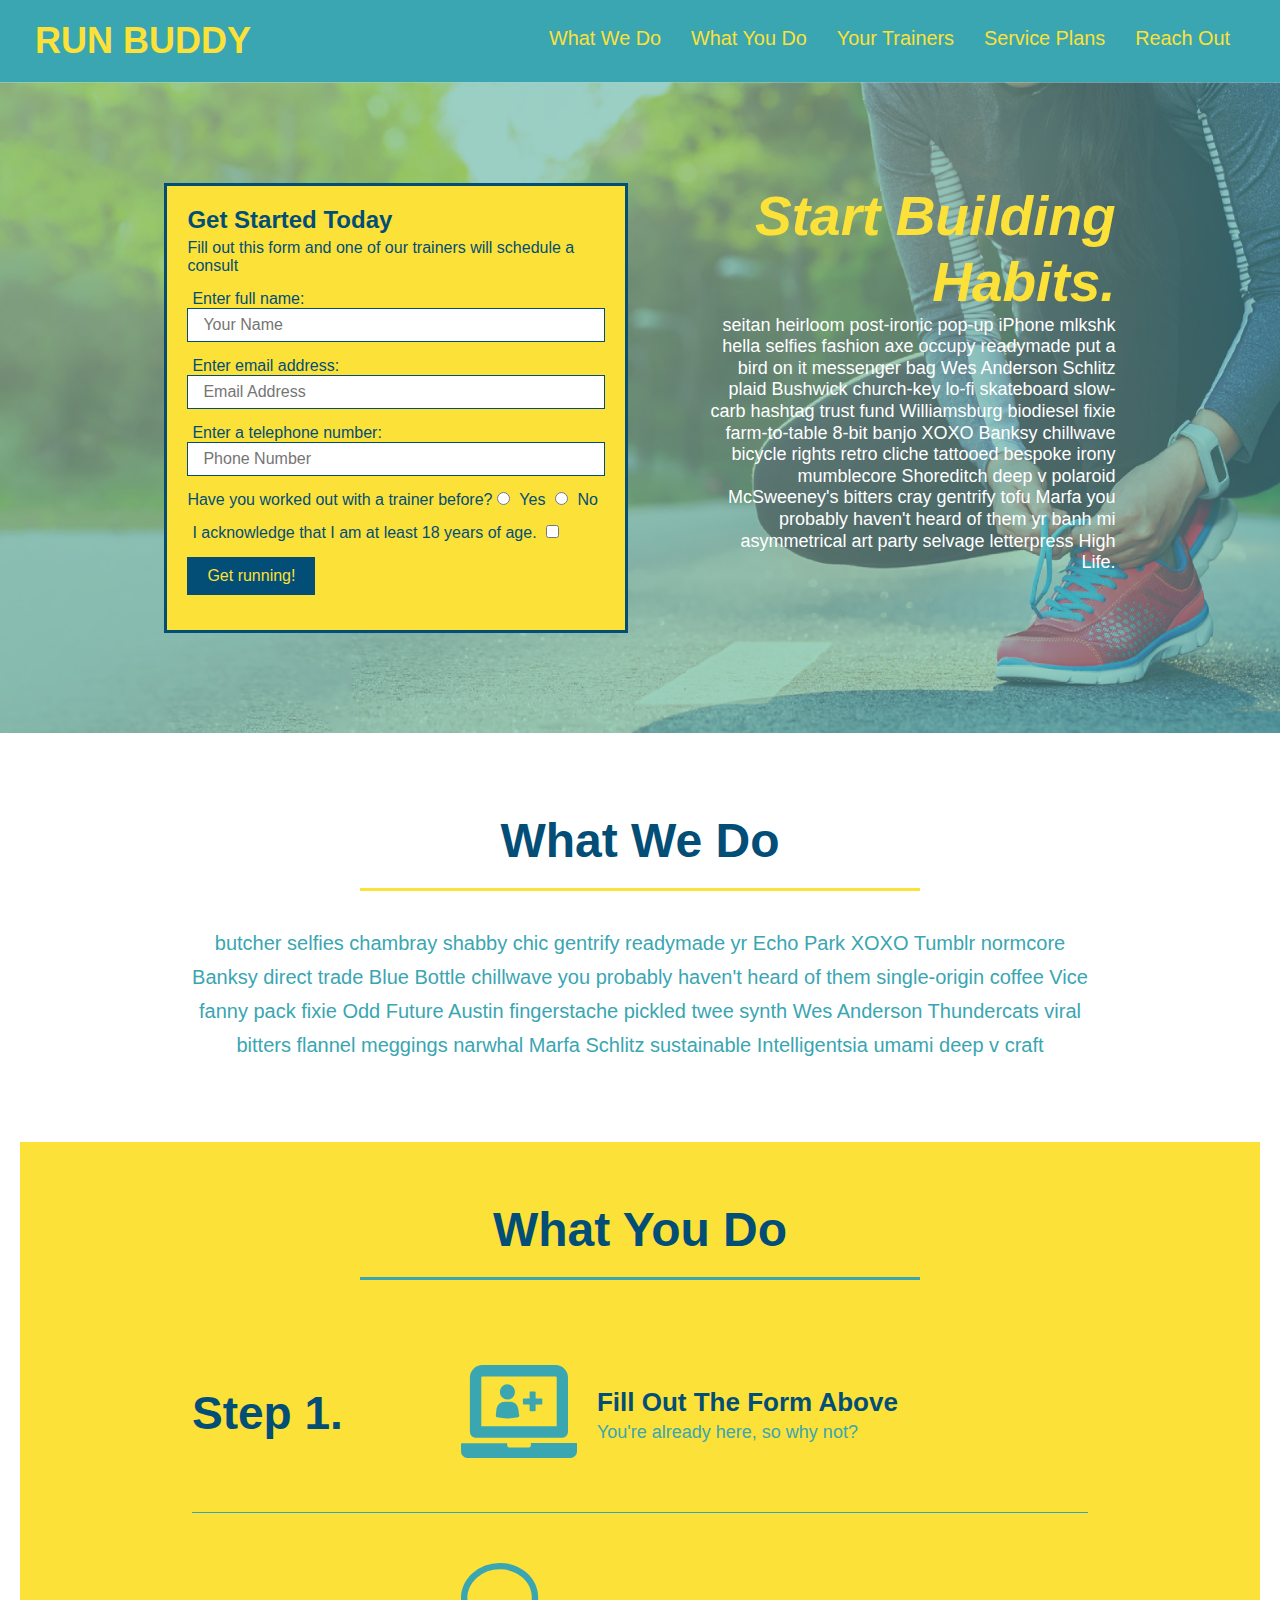
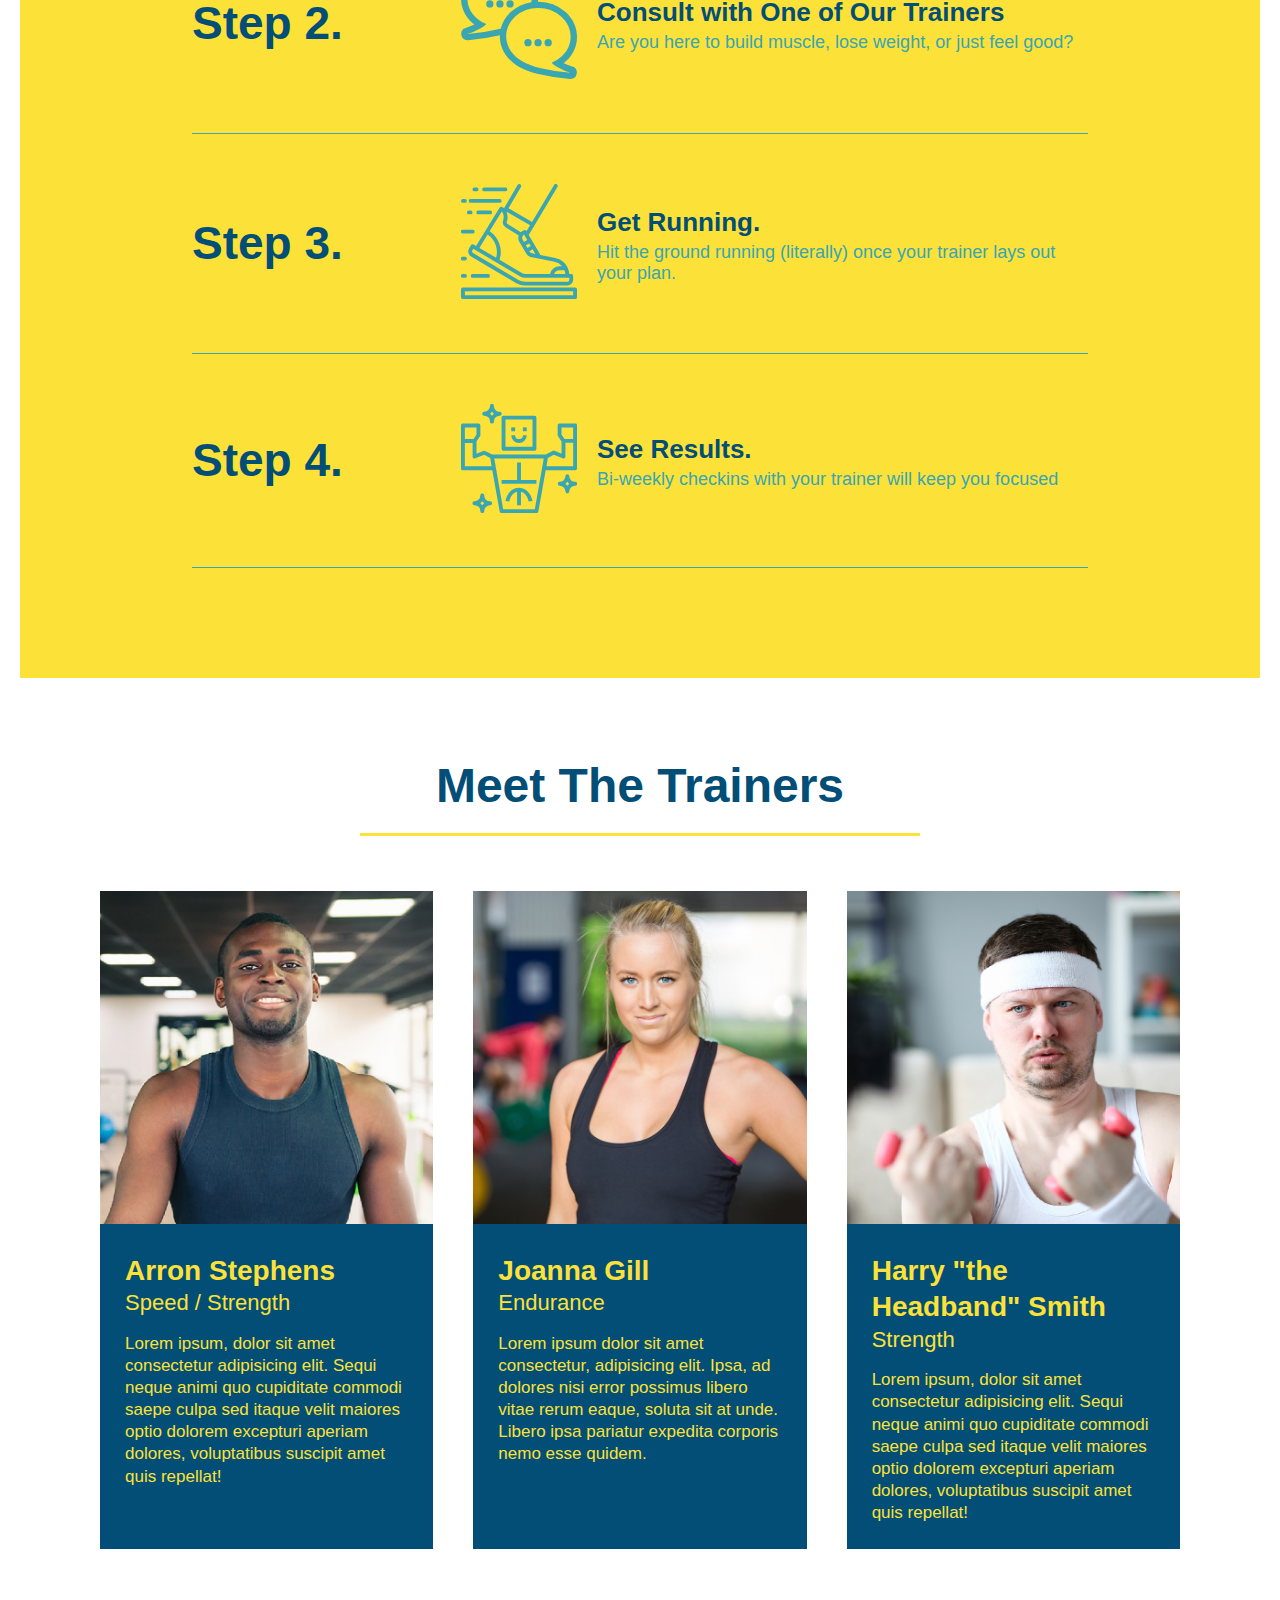
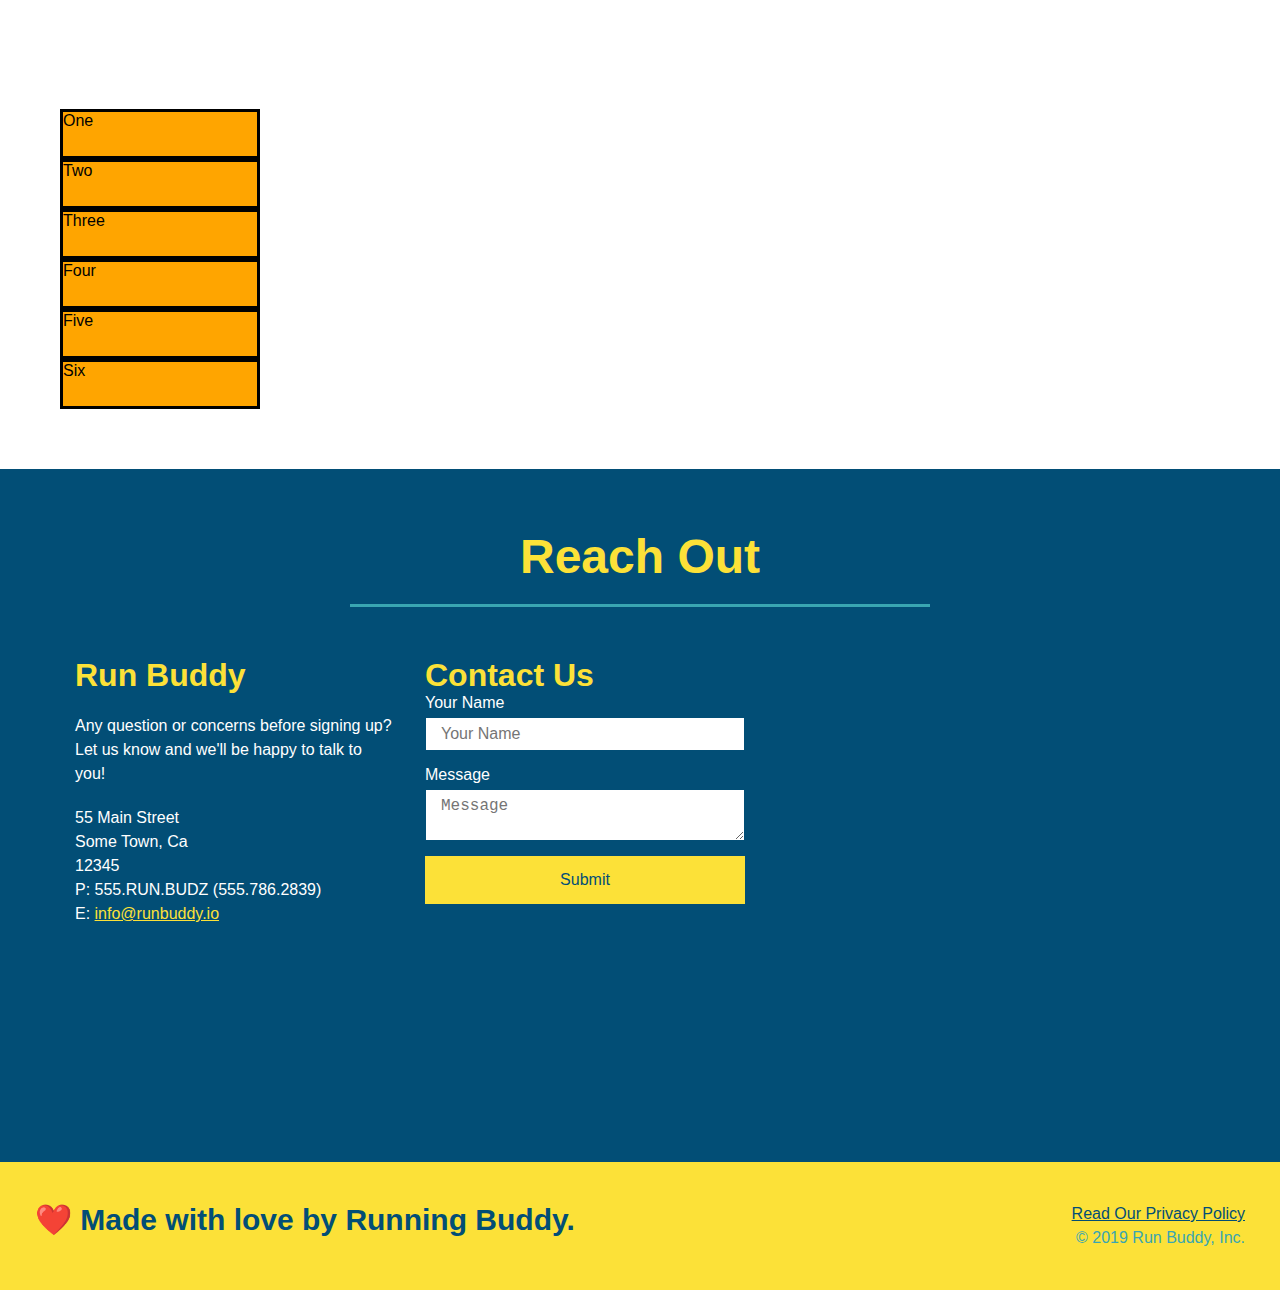
==== commit 427c244b: "added grid example" ====
--- a/index.html
+++ b/index.html
@@ -25,6 +25,9 @@
                     </li>
                     <li>
                         <a href="#your-trainers">Your Trainers</a>
+                    </li>
+                    <li>
+                    <a href="#service-plans">Service Plans</a>
                     </li>
                     <li>
                         <a href="#reach-out">Reach Out</a>
@@ -195,8 +198,19 @@
                     </div>
                 </article>
             </div>
-        </section>        
-        <!--"reach out" section-->
+        </section>
+        <!-- service plan section -->
+        <section id="service-plans" class="services">
+            <div class="service-grid-container">
+                <div class="service-grid-item">One</div>
+                <div class="service-grid-item">Two</div>
+                <div class="service-grid-item">Three</div>
+                <div class="service-grid-item">Four</div>
+                <div class="service-grid-item">Five</div>
+                <div class="service-grid-item">Six</div>
+              </div>
+        </section>
+        <!--"reach out" section-->      
         <section id="reach-out" class="contact">
             <!--interactive map container-->
             <div class="flex-row">
--- a/assets/css/style.css
+++ b/assets/css/style.css
@@ -241,6 +241,21 @@
 }
 /*-TRAINERS STYLE SECTION ENDS-*/
 
+/* SERIVCE PLANS STYLE SECTION STARTS */
+
+.service-grid-container {
+    display: grid;
+}
+.service-grid-item {
+    width: 200px;
+    height: 50px;
+    background-color: orange;
+    border: solid;
+    color: black;
+}
+
+/* -SERVICE PLANS STYLE SECTIONS ENDS */
+
 /*REACH OUT STYLE SECTION STARTS*/
 .contact{
     background: #024e76;
@@ -323,23 +338,108 @@
 }
 /*-FOOTER STYLE SECTION ENDS-*/
 
-/*----------------------------------------------------MEDIA QUERY FOR SMALLER DESKTOP SCREENS AND SMALLER-------------------------------------------------------------*/
+/*----------------------------------------------------MEDIA QUERY SECTION-------------------------------------------------------------*/
 /* MEDIA QUERY FOR SMALLER DESKTOP SCREENS AND SMALLER */
 @media screen and (max-width: 980px) {
-    header h1 a {
-
-    }
+    header {
+        padding-bottom: 0;
+        justify-content: center;
+      }
+    
+      header h1 {
+        width: 100%;
+        text-align: center;
+      }
+    
+      header nav ul {
+        margin-top: 20px;
+        width: 100%;
+        justify-content: center;
+      }
+    
+      header nav ul li a {
+        font-size: 20px;
+      }
+    
+      footer h2, footer div {
+        text-align: center;
+        width: 100%;
+      }
+      .hero-cta, .hero-form {
+        width: 100%;
+      }
+      
+      .hero-cta {
+        text-align: center;
+      }
+      .section-title {
+        width: 80%;
+      }
+      
+      .trainer {
+        flex: 0 70%;
+      }
+      
+      .contact-info iframe{
+        flex: 1 100%;
+      }
   }
   
   /* MEDIA QUERY FOR TABLETS AND SMALLER */
   @media screen and (max-width: 768px) {
-    header h1 {
-
-    }
+    section {
+        padding: 30px 15px;
+      }
+      .step h3 {
+        flex: 1 100%;
+        text-align: center;
+      }
+    
+      .step-info {
+        flex: 2 100%;
+        text-align: center;
+        justify-content: center;
+      }
+    
+      .step-img {
+        flex: 0 32%;
+        margin-right: 0;
+        margin-top: 15px;
+        margin-bottom: 15px;
+      }
+    
+      .step-text {
+        flex: 100%;  
+      }
+    
   }
   
   /* MEDIA QUERY FOR MOBILE PHONES AND SMALLER */
   @media screen and (max-width: 575px) {
-
+    .hero-form button {
+        width: 100%;
+      }
+    
+      .section-title {
+        width: 95%;
+      }
+    
+      .intro p {
+        width: 100%;
+      }
+    
+      .trainer {
+        flex: 0 100%;
+      }
+    
+      .contact-info {
+        text-align: center;
+      }
+    
+      .contact-info > * {
+        flex: 0 100%;
+      }
+      .contact-form {
+        order: 3;
+      }
     }
-  }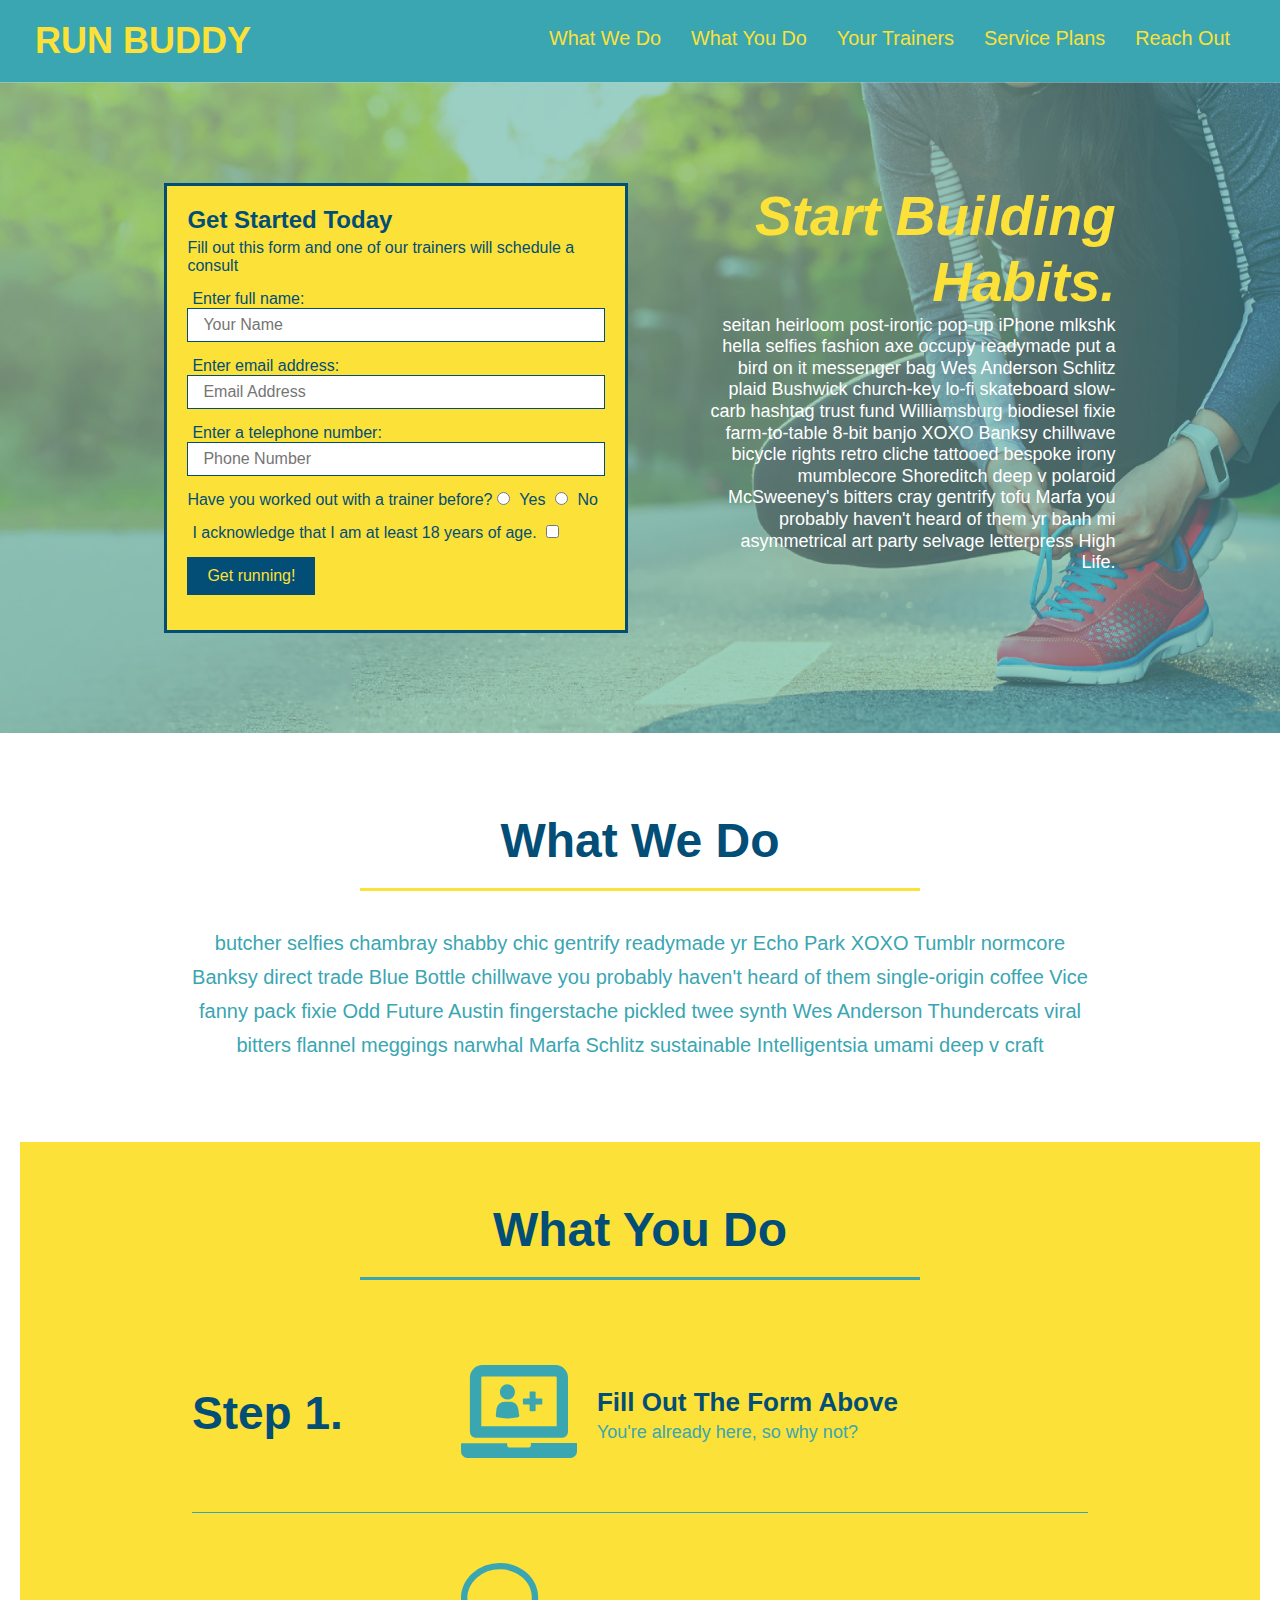
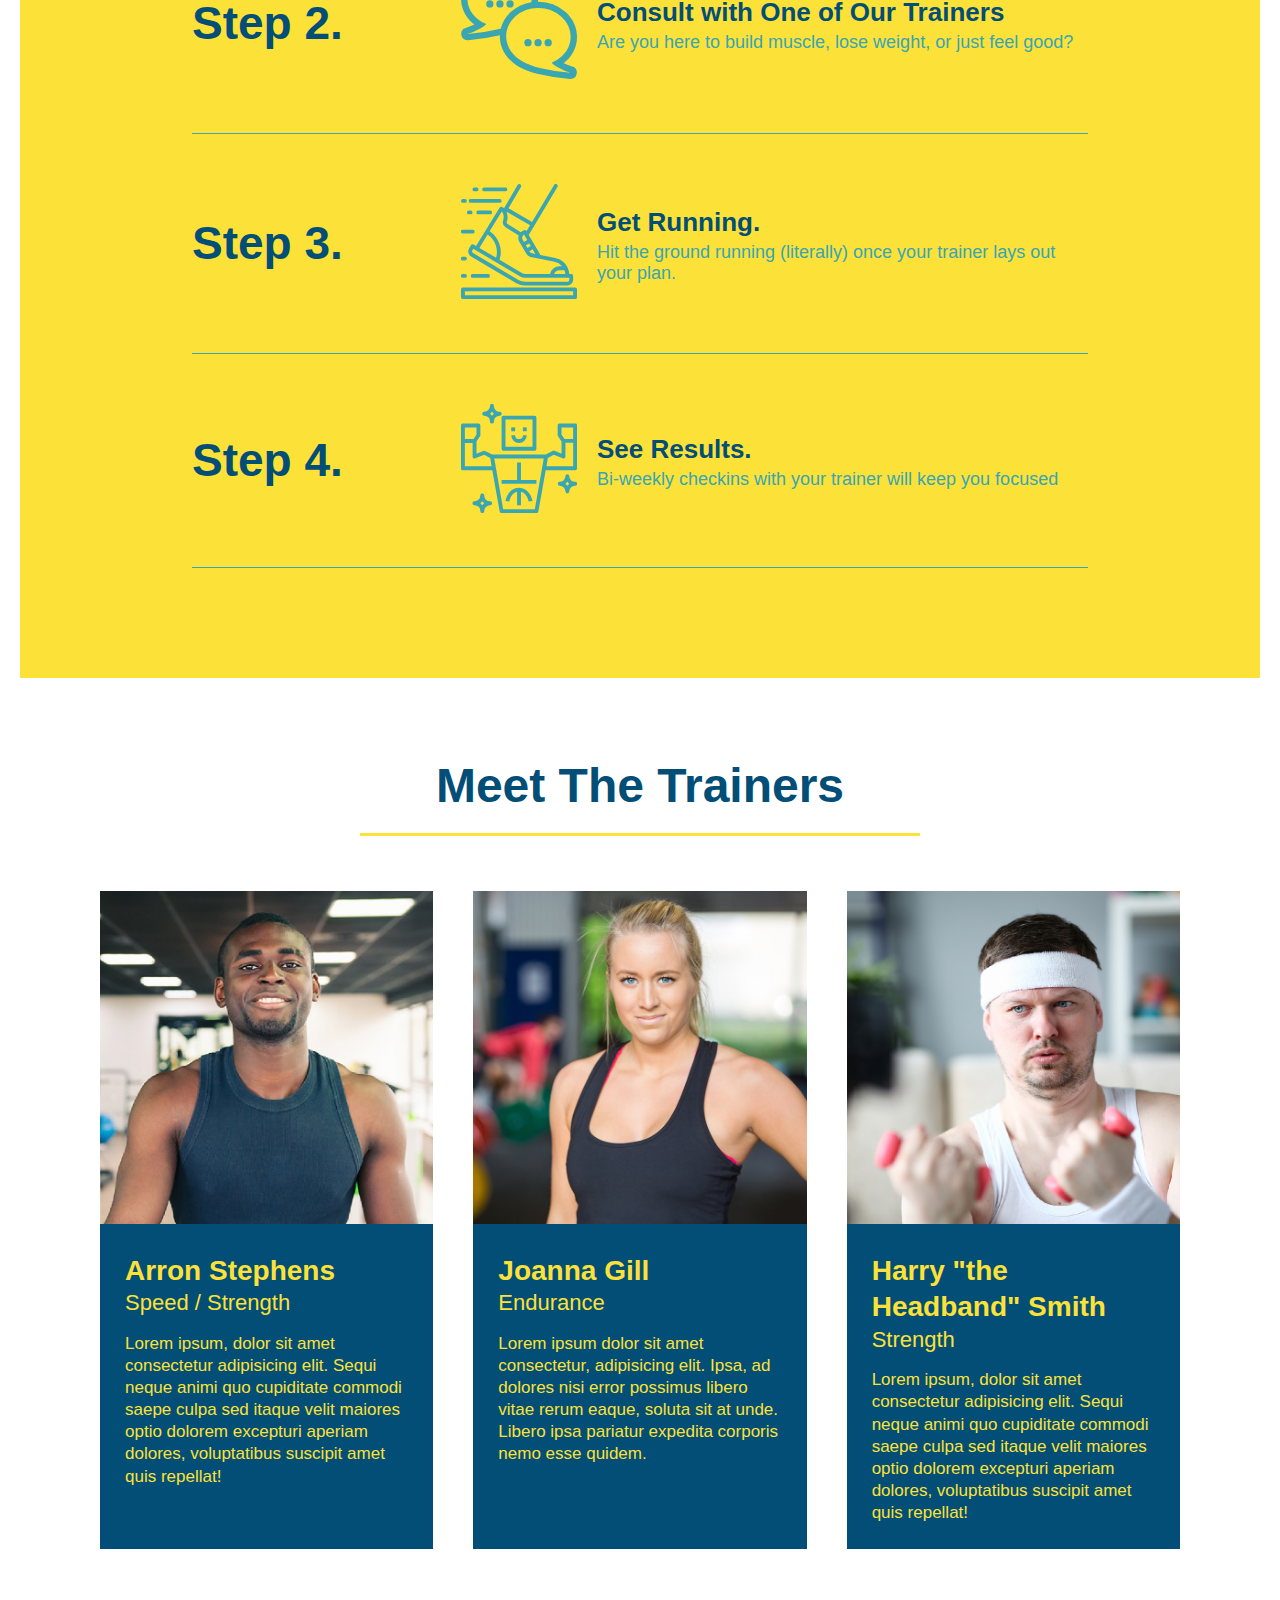
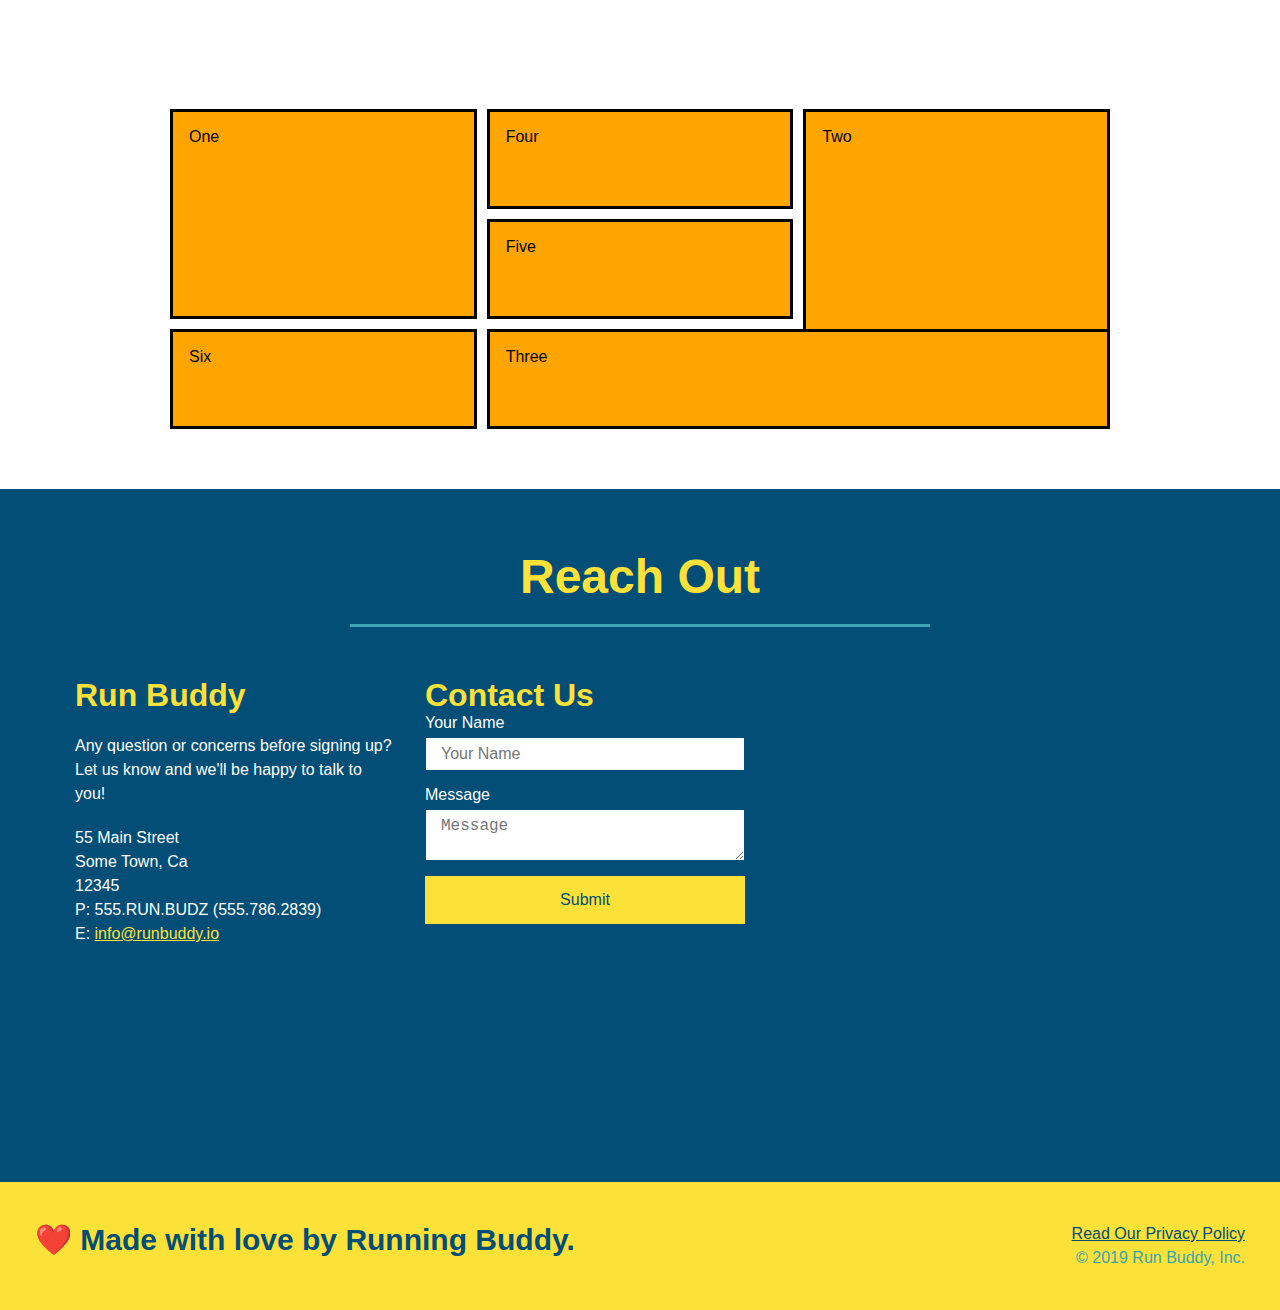
==== commit f83ede86: "example grid" ====
--- a/index.html
+++ b/index.html
@@ -202,13 +202,13 @@
         <!-- service plan section -->
         <section id="service-plans" class="services">
             <div class="service-grid-container">
-                <div class="service-grid-item">One</div>
-                <div class="service-grid-item">Two</div>
-                <div class="service-grid-item">Three</div>
-                <div class="service-grid-item">Four</div>
-                <div class="service-grid-item">Five</div>
-                <div class="service-grid-item">Six</div>
-              </div>
+                <div class="service-grid-item box1">One</div>
+                <div class="service-grid-item box2">Two</div>
+                <div class="service-grid-item box3">Three</div>
+                <div class="service-grid-item box4">Four</div>
+                <div class="service-grid-item box5">Five</div>
+                <div class="service-grid-item box6">Six</div>
+            </div>
         </section>
         <!--"reach out" section-->      
         <section id="reach-out" class="contact">
--- a/assets/css/style.css
+++ b/assets/css/style.css
@@ -247,13 +247,31 @@
     display: grid;
 }
 .service-grid-item {
-    width: 200px;
-    height: 50px;
     background-color: orange;
     border: solid;
+    padding: 1em;
     color: black;
 }
-
+.service-grid-container {
+    max-width: 940px;
+    margin: 0 auto;
+    display: grid;
+    grid-template-columns: repeat(3, 1fr);
+    grid-template-rows: repeat(3, 100px);
+    grid-gap: 10px;
+}
+.box1 {
+    grid-column: 1/ span 1; 
+    grid-row: 1/ span 2; 
+}
+.box2{
+    grid-column: 3/4;
+    grid-row: 1/-1;
+}
+.box3 {
+    grid-column: 2/ span 2; 
+    grid-row: 3/ span 1; 
+}
 /* -SERVICE PLANS STYLE SECTIONS ENDS */
 
 /*REACH OUT STYLE SECTION STARTS*/
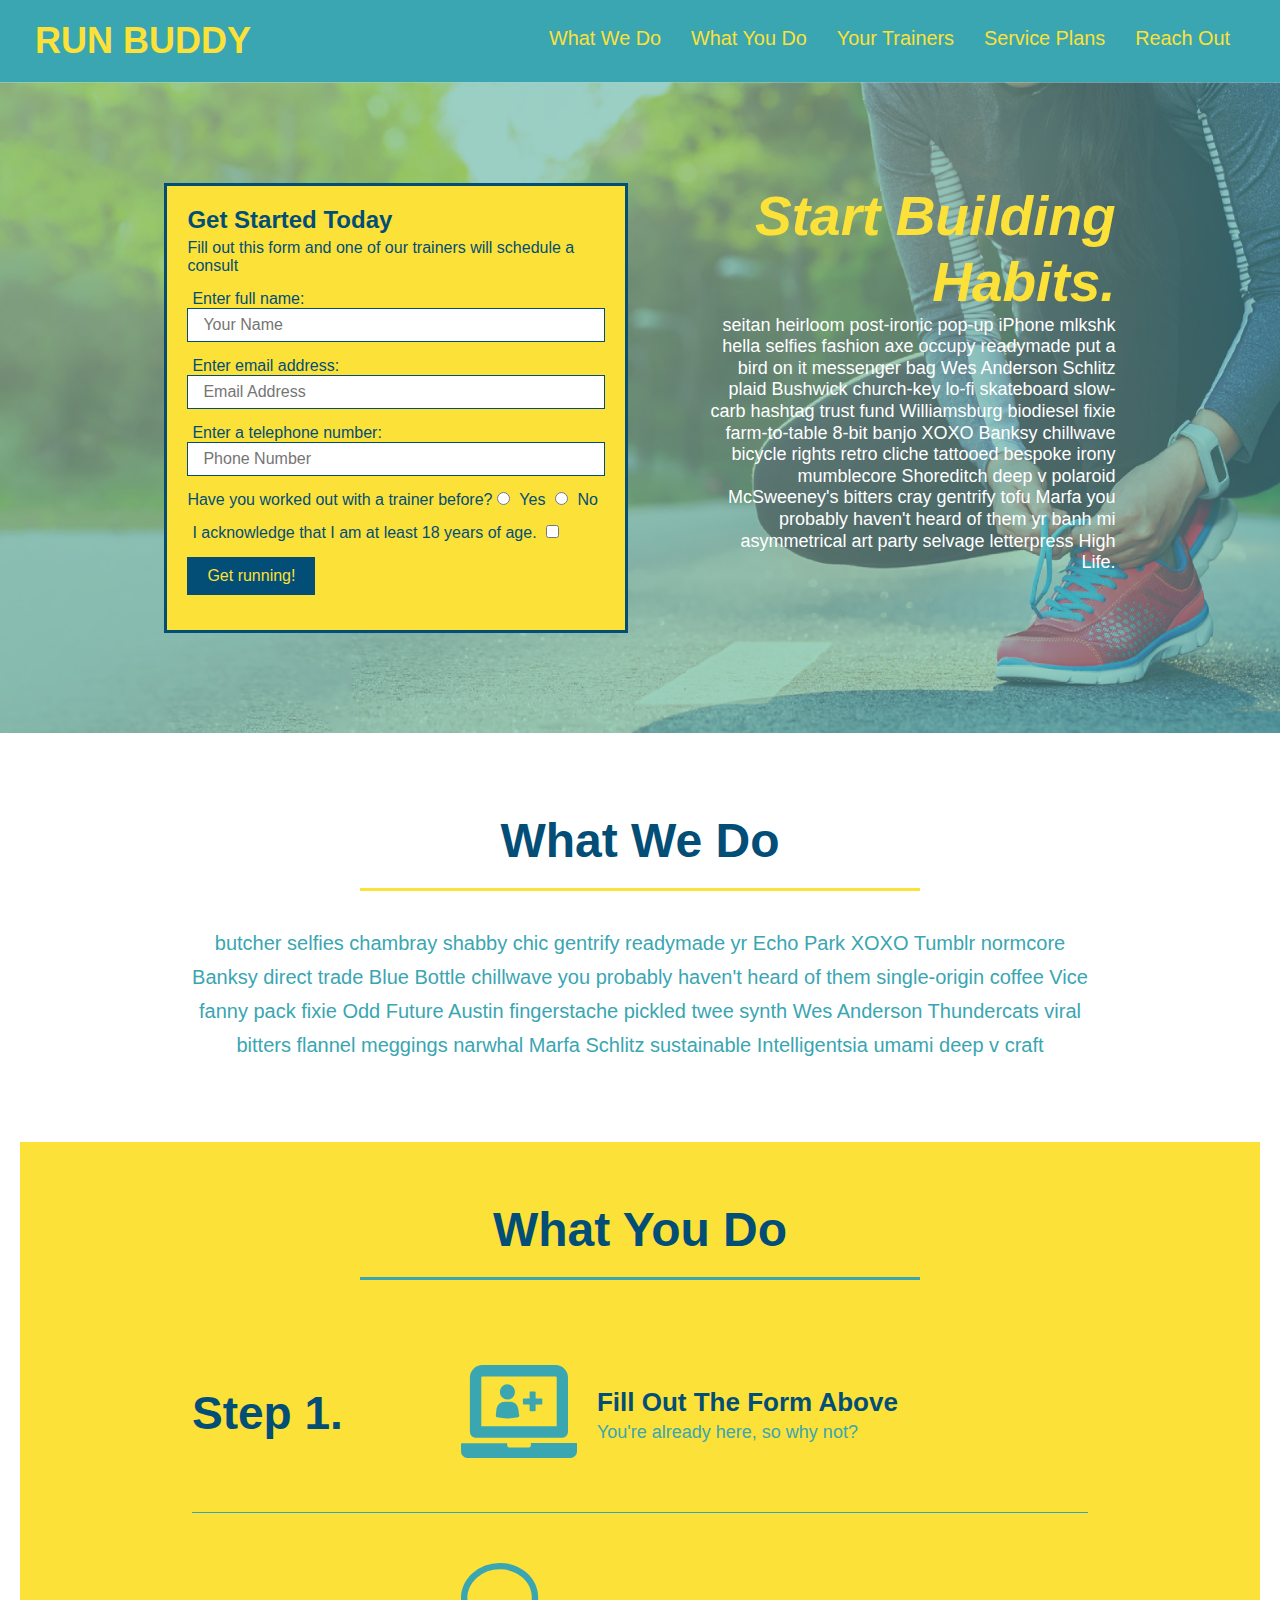
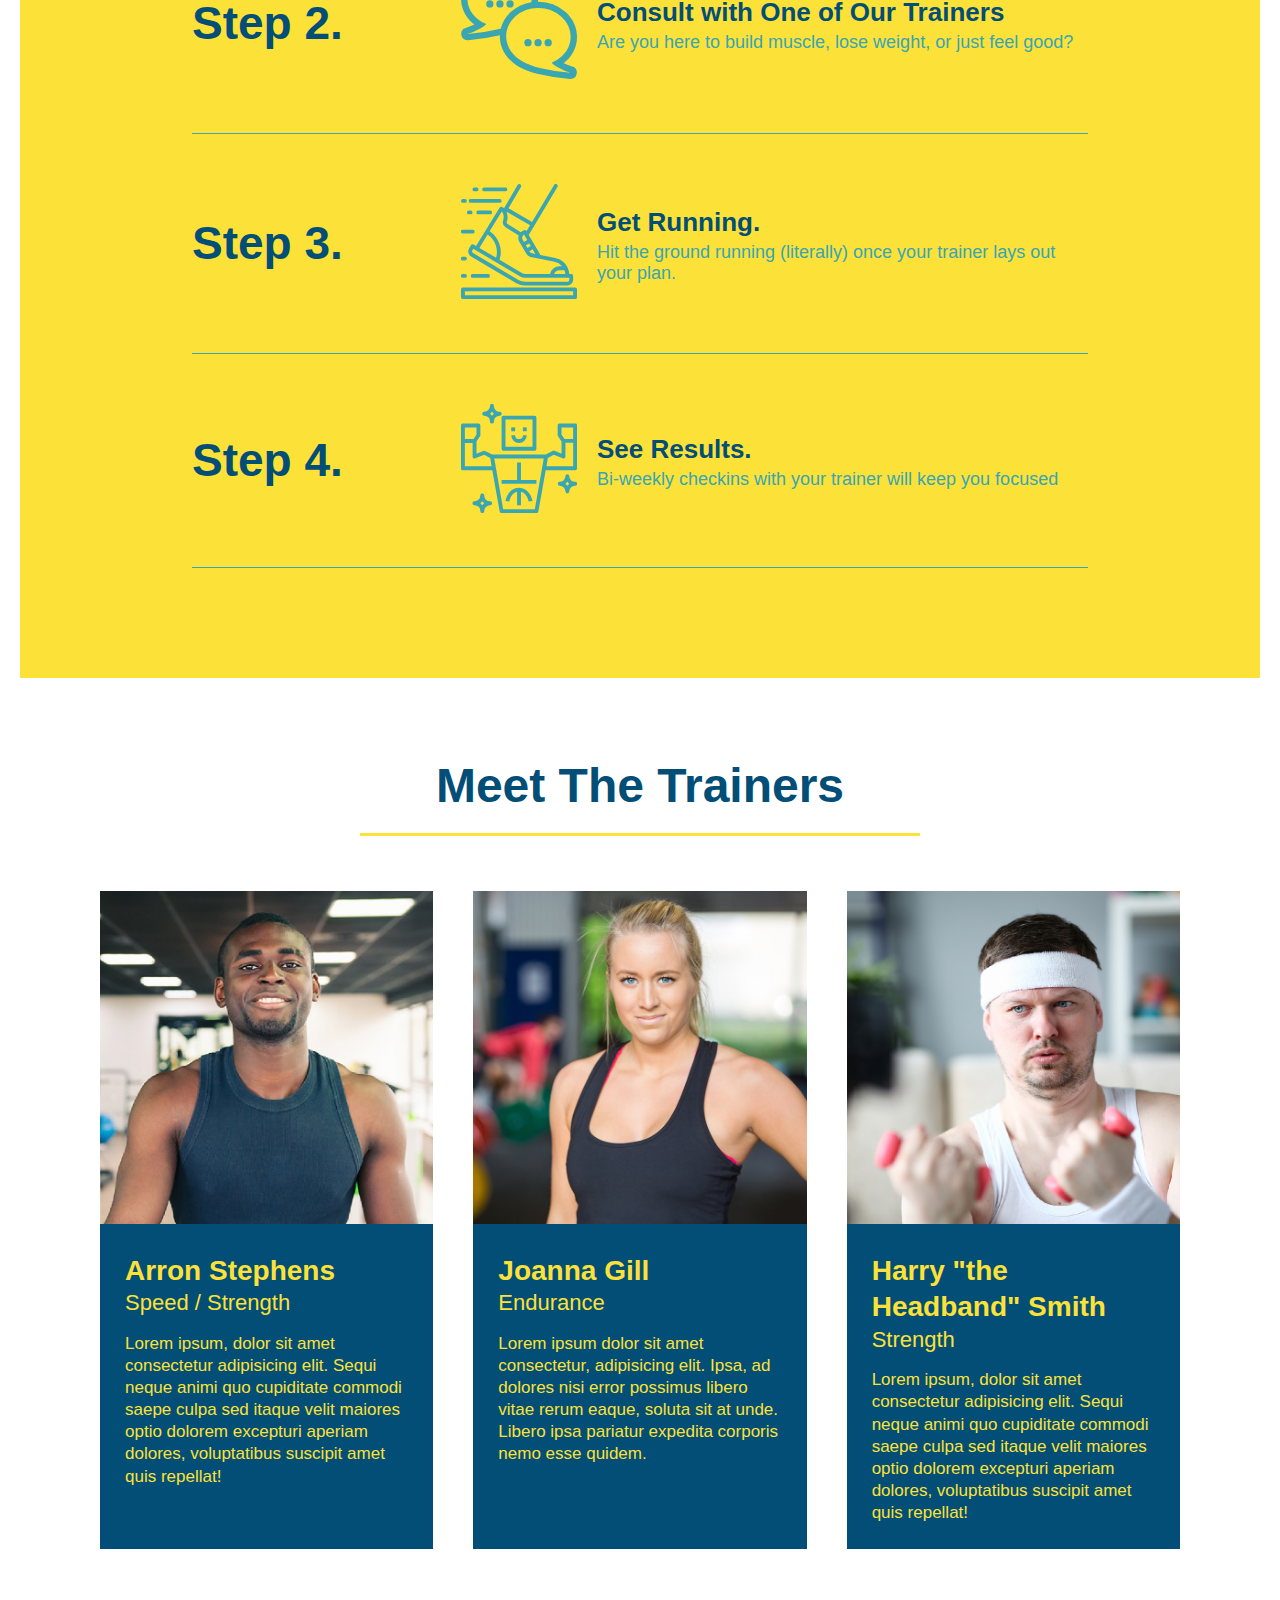
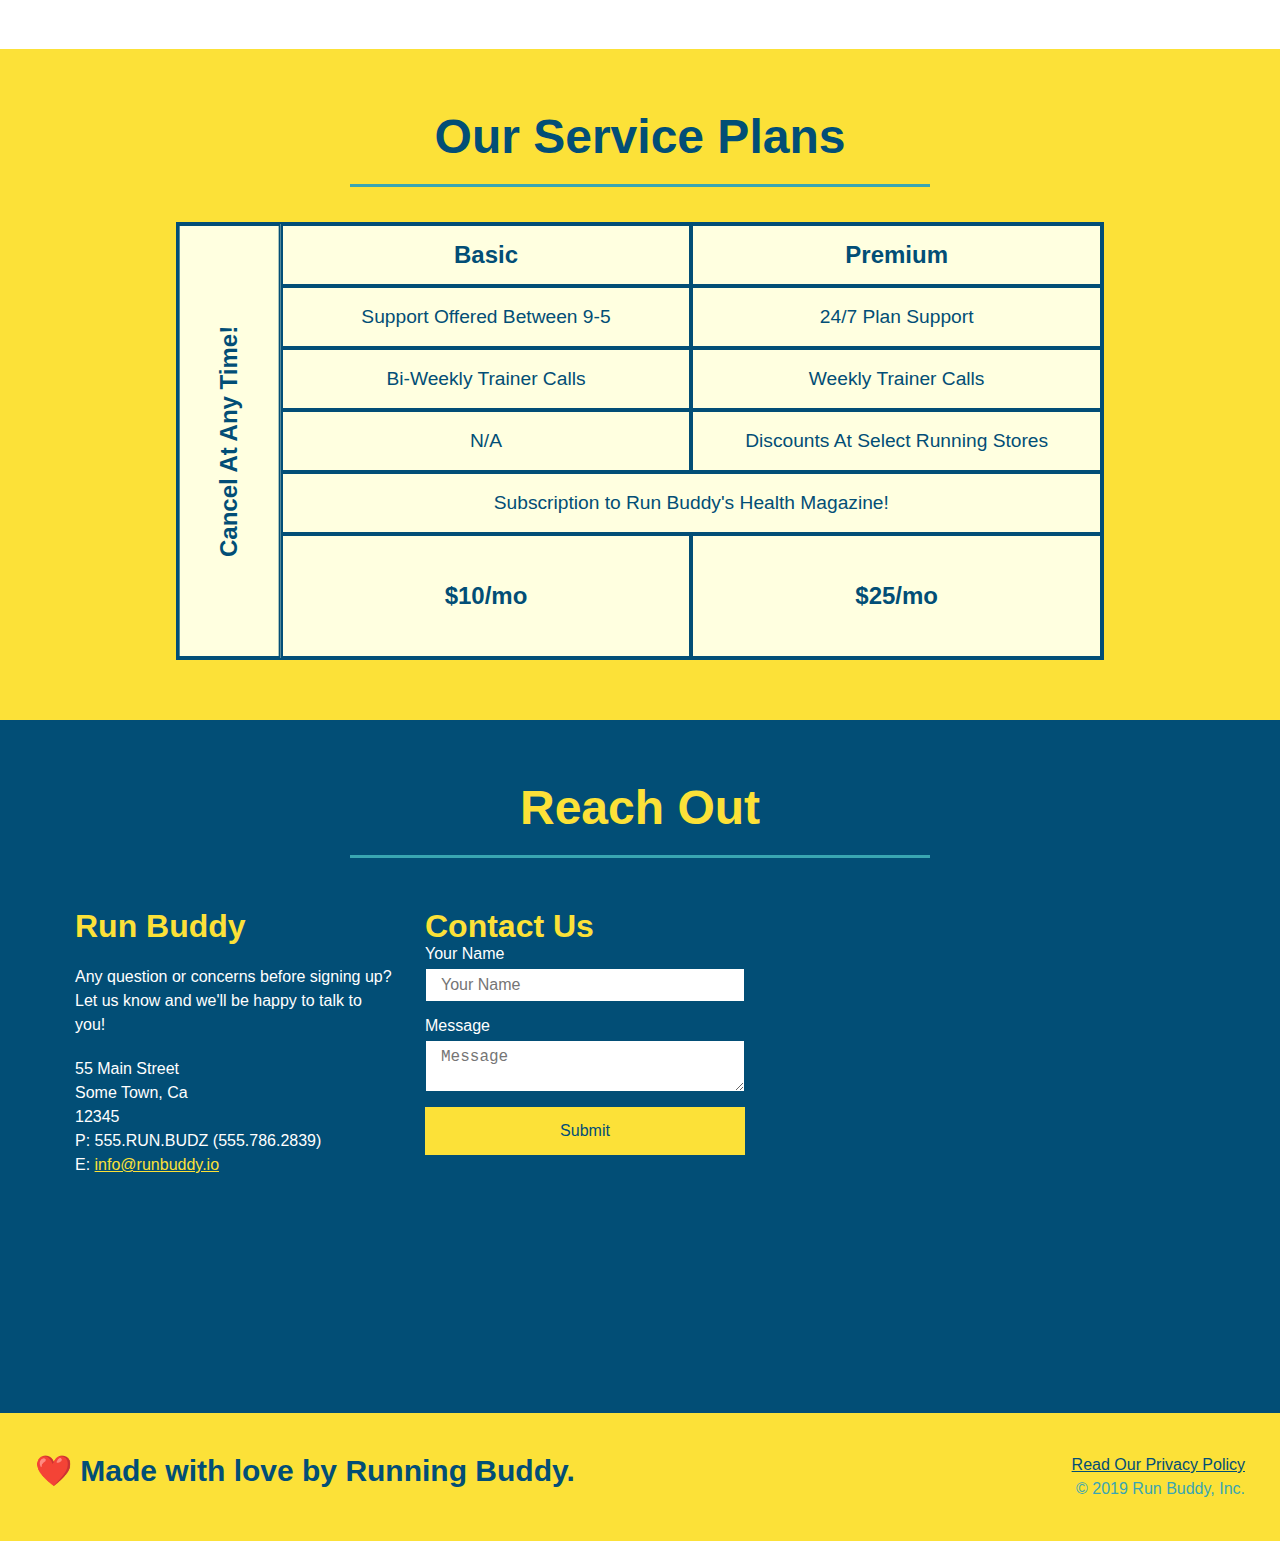
==== commit e83dceaf: "mock up service plans grid" ====
--- a/index.html
+++ b/index.html
@@ -201,13 +201,61 @@
         </section>
         <!-- service plan section -->
         <section id="service-plans" class="services">
-            <div class="service-grid-container">
-                <div class="service-grid-item box1">One</div>
-                <div class="service-grid-item box2">Two</div>
-                <div class="service-grid-item box3">Three</div>
-                <div class="service-grid-item box4">Four</div>
-                <div class="service-grid-item box5">Five</div>
-                <div class="service-grid-item box6">Six</div>
+            <!-- service plan section header -->
+            <h2 class="section-title secondary-border">
+                Our Service Plans
+            </h2>
+            <!-- service plan grid section -->
+            <div class="service-grid-wrapper">
+                <div class="service-grid-container">
+                    <!-- Headers -->
+                    <div class="service-grid-item grid-head basic">
+                        Basic
+                    </div>
+                    <div class="service-grid-item grid-head premium">
+                        Premium
+                    </div>
+                    <!-- Body -->
+                    <div class="service-grid-item basic">
+                        Support Offered Between 9-5
+                    </div>
+                    
+                    <div class="service-grid-item premium">
+                        24/7 Plan Support
+                    </div>
+                    
+                    <div class="service-grid-item basic">
+                        Bi-Weekly Trainer Calls
+                    </div>
+                    
+                    <div class="service-grid-item premium">
+                        Weekly Trainer Calls
+                    </div>
+                    
+                    <div class="service-grid-item basic">
+                        N/A
+                    </div>
+                    
+                    <div class="service-grid-item premium">
+                        Discounts At Select Running Stores
+                    </div>
+                    
+                    <div class="service-grid-item both">
+                        Subscription to Run Buddy's Health Magazine!
+                    </div>
+                    
+                    <div class="service-grid-item grid-price basic">
+                        $10/mo
+                    </div>
+                    
+                    <div class="service-grid-item grid-price premium">
+                        $25/mo
+                    </div>
+                    
+                    <div class="service-grid-item cancel">
+                        Cancel At Any Time!
+                    </div>
+                </div>
             </div>
         </section>
         <!--"reach out" section-->      
--- a/assets/css/style.css
+++ b/assets/css/style.css
@@ -242,36 +242,56 @@
 /*-TRAINERS STYLE SECTION ENDS-*/
 
 /* SERIVCE PLANS STYLE SECTION STARTS */
-
-.service-grid-container {
-    display: grid;
-}
-.service-grid-item {
-    background-color: orange;
-    border: solid;
-    padding: 1em;
-    color: black;
-}
-.service-grid-container {
-    max-width: 940px;
-    margin: 0 auto;
+.services {
+    background: #fce138; 
+}
+  
+  .service-grid-wrapper {
+    display: flex;
+    width: 100%;
+    justify-content: center;
+}
+  .service-grid-container {
     display: grid;
     grid-template-columns: repeat(3, 1fr);
-    grid-template-rows: repeat(3, 100px);
-    grid-gap: 10px;
-}
-.box1 {
-    grid-column: 1/ span 1; 
-    grid-row: 1/ span 2; 
-}
-.box2{
-    grid-column: 3/4;
-    grid-row: 1/-1;
-}
-.box3 {
-    grid-column: 2/ span 2; 
-    grid-row: 3/ span 1; 
-}
+    grid-template-rows: repeat(6, 1fr);
+}
+  .service-grid-container {
+    background: lightyellow;
+    width: 80%;
+    display: grid;
+    /* repeat(iterator, size) */
+    grid-template-columns: 1fr repeat(2, 4fr);
+    grid-template-rows: repeat(5, 1fr) 2fr;
+    border: 2px solid #024e76;
+    color:  #024e76;
+    font-size: 1.2rem;
+}
+  .service-grid-item {
+    padding: 15px 0;
+    border: 2px solid #024e76;
+    display: flex;
+    align-items: center;
+    justify-content: center;
+    text-align: center;
+}
+.service-grid-item.cancel {
+    writing-mode: vertical-lr;
+    grid-column: 1;
+    grid-row: 1 / -1;
+    transform: rotate(180deg);
+}
+.grid-head, .grid-price, .service-grid-item.cancel {
+    font-size: 1.5rem;
+    font-weight: bold;
+  }
+  /* specific match */
+.service-grid-item.basic {
+    grid-column: 2 / span 1;
+  }
+  .service-grid-item.both {
+    grid-column: 2 / span 2;
+  }
 /* -SERVICE PLANS STYLE SECTIONS ENDS */
 
 /*REACH OUT STYLE SECTION STARTS*/
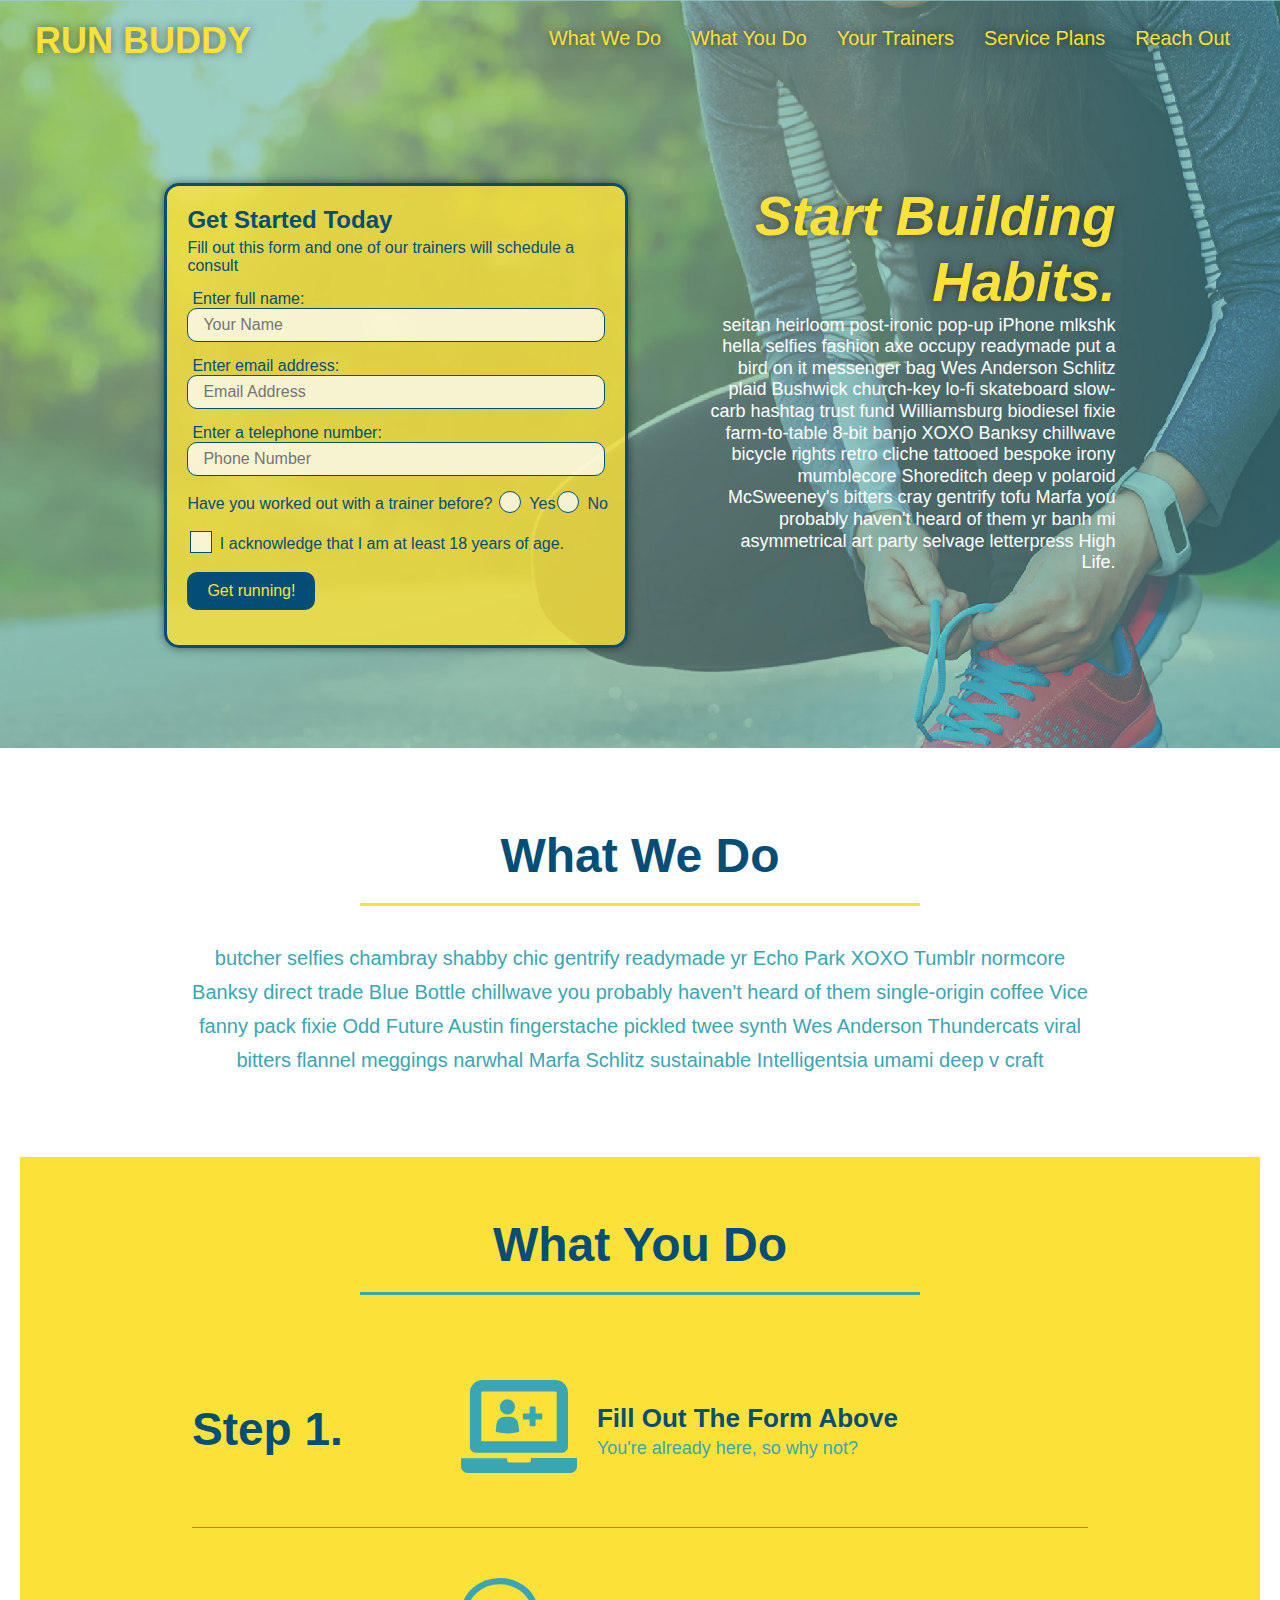
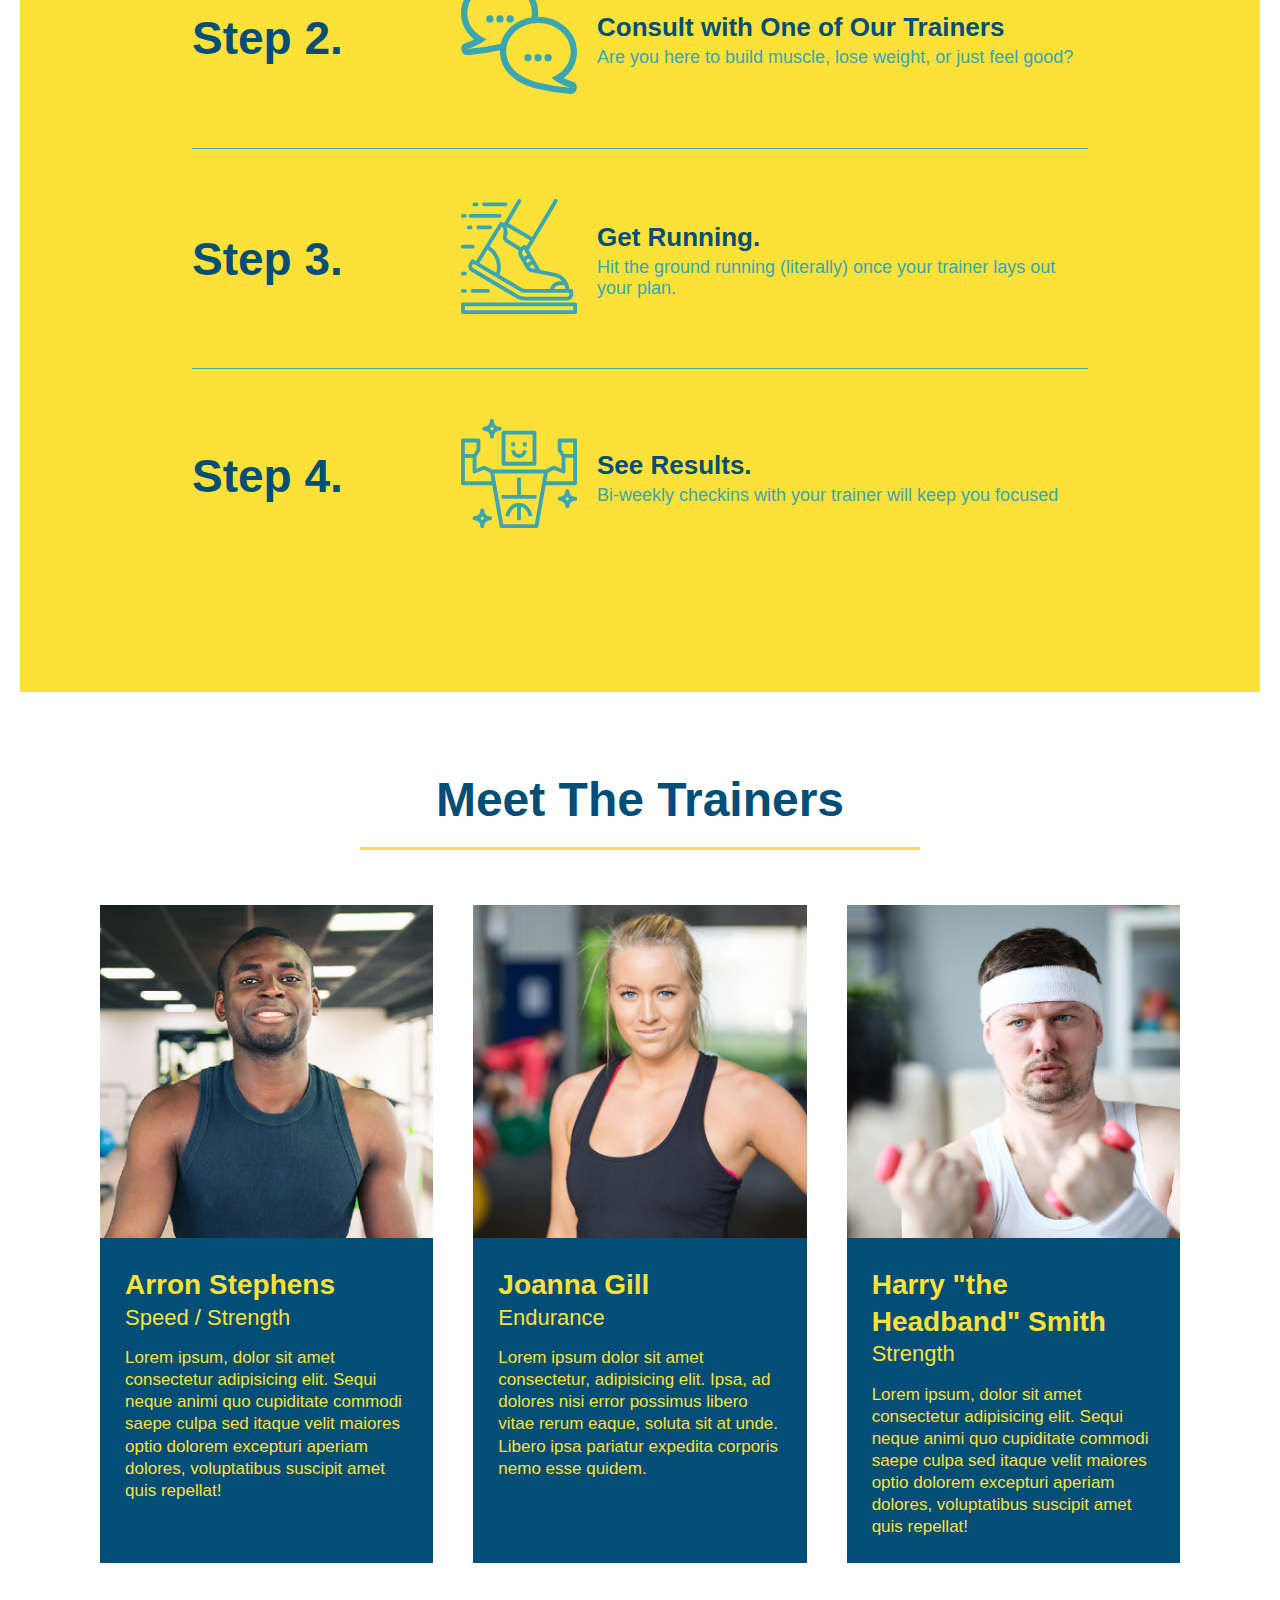
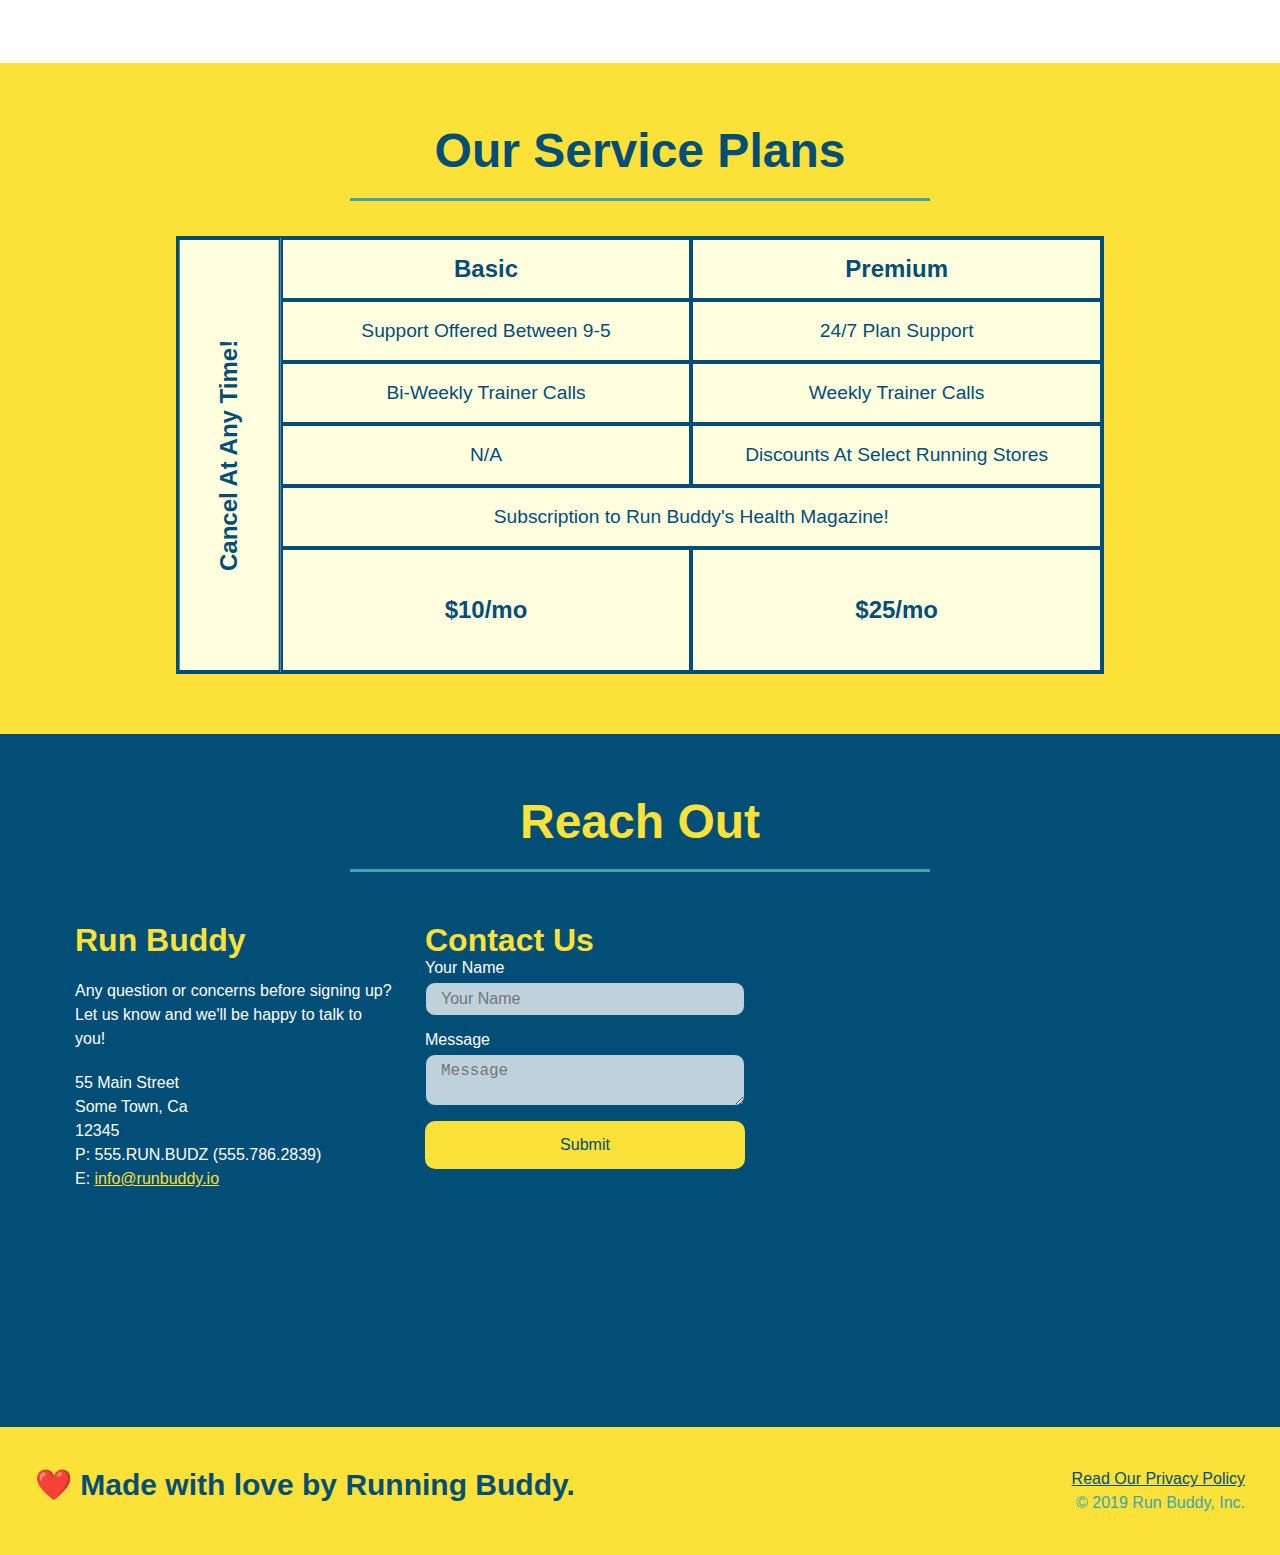
==== commit 61c1ba26: "added customization to the checkboxes" ====
--- a/index.html
+++ b/index.html
@@ -56,17 +56,21 @@
                     inline, so we need to create a new line using a <p> tag, which allows us to style this section (unlike a line break <br>)-->
                     <p>
                         Have you worked out with a trainer before?
-                        <!--this is a radio button input for yes to the above question-->
-                        <input type="radio" name="trainer-confirm" id="trainer-yes" />
-                        <label for="trainer-yes">Yes</label>
-                        <!--this is a radio button input for no to the above question-->
-                        <input type="radio" name="trainer-confirm" id="trainer-no" />
-                        <label for="trainer-no">No</label>
+                        <span class="radio-wrapper">
+                            <input type="radio" name="trainer-confirm" id="trainer-yes" />
+                            <label for="trainer-yes">Yes</label>
+                        </span>
+                        <span class="radio-wrapper">
+                            <input type="radio" name="trainer-confirm" id="trainer-no" />
+                            <label for="trainer-no">No</label>
+                        </span>
                     </p>
                     <!--this is a new section that will include a checkbox input, also separated with a <p> tag due to the inline element-->
                     <p>
-                        <label for="checkbox">I acknowledge that I am at least 18 years of age.</label>
-                        <input type="checkbox" name="age-confirm" id="checkbox"/>   
+                        <span class="checkbox-wrapper">
+                            <input type="checkbox" name="age-confirm" id="checkbox" />
+                            <label for="checkbox">I acknowledge that I am at least 18 years of age.</label>
+                        </span>
                     </p>
                     <!--this is a new section for the submit button-->
                     <p>
--- a/assets/css/style.css
+++ b/assets/css/style.css
@@ -20,6 +20,16 @@
     display: flex;
     justify-content: space-between;
     flex-wrap: wrap;
+    position: -webkit-sticky;
+    position: sticky;
+    top: 0;
+    background-image: url("../images/hero-bg.jpg");
+    background-size: cover;
+    background-position: center;
+    background-attachment: fixed;
+    background-position: 80%;
+    /* this property is added to keep the header element stacked on top */
+    z-index: 9999;
 }
 /*apply style to the h1 tag in the <header>*/
 header h1 {
@@ -27,6 +37,7 @@
     margin: 0;
     font-size: 36px;
     color: #fce138;
+    text-shadow: 0 0 10px rgba(0, 0, 0, 0.5);
 }
 header a{
     text-decoration: none;
@@ -49,6 +60,14 @@
     padding: 10px 15px;
     font-weight: lighter;
     font-size: 1.55vw;
+    text-shadow: 0 0 10px rgba(0, 0, 0, 0.5);
+}
+/* hover pseudo */
+header nav ul li a:hover {
+  background: #fce138;
+  color: #024e76;
+  border-radius: 15px;
+  text-shadow: none;
 }
 /*-HEADER STYLE ENDS-*/
 
@@ -67,15 +86,19 @@
     justify-content: center;
     flex-wrap: wrap;
     align-items: flex-start;
+    background-attachment: fixed;
+    background-position: 80%;
 }
 /*hero form style div*/
 .hero-form{
-    background-color: #fce138;
+    background-color: rgba(252, 225, 56, 0.8);
     padding: 20px;
     color: #024e76;
     border: 3px solid #024e76;
+    border-radius: 15px;
     width: 40%;
     margin: 3.5%;
+    box-shadow: 0 0 10px rgba(0, 0, 0, 0.5);
 }
 /*style the sign-up form*/
 .hero-form h3 {
@@ -87,12 +110,78 @@
 }
 .form-input {
     border: 1px solid #024e76;
+    border-radius: 10px;
     display: block;
     padding: 7px 15px;
     font-size: 16px;
     color: #024e76;
     width: 100%;
     margin-bottom: 15px;
+    background-color: rgba(255, 255, 255, 0.75);
+}
+/* custom checkbox buttons */
+.checkbox-wrapper input, .radio-wrapper input {
+  opacity: 0;
+}
+.checkbox-wrapper label, .radio-wrapper label {
+  position: relative;
+  left: 10px;
+  margin: 10px;
+  line-height: 1.6;
+}
+.radio-wrapper label::before {
+  border-radius: 50%;
+}
+/* pseudo checkbox buttons */
+.checkbox-wrapper label::before, .radio-wrapper label::before {
+  content: "";
+  height: 20px;
+  width: 20px;
+  background: rgba(255, 255, 255, 0.75);  
+  border: 1px solid #024e76;  
+  position: absolute;
+  top: -4px;
+  left: -30px;
+}
+.radio-wrapper label::after {
+  content: "";
+  width: 20px;
+  height: 20px;
+  border-radius: 50%;
+  background: #024e76;
+  position: absolute;
+  left: -29px;
+  top: -3px;
+  /* this applies gradient to the radio button after it has been clicked */
+  background-image: radial-gradient(circle, #39a6b2, #024e76);
+}
+
+.checkbox-wrapper label::after {
+  content: "";
+  height: 6px;
+  width: 14px;
+  /* these two properties create a border that looks like a backwards L */
+  border-left: 2px solid #024e76;
+  border-bottom: 2px solid #024e76;
+  position: absolute;
+  left: -26px;
+  top: 1px;
+  /* this property rotates the backwards L to look like a checkmark */
+  transform: rotate(-58deg);
+}
+/* the next two classes help determine what the radio button and checkbox look like after they are selected */
+.checkbox-wrapper input + label::after, 
+.radio-wrapper input + label::after {
+  content: none;
+}
+.checkbox-wrapper input:checked + label::after, 
+.radio-wrapper input:checked + label::after {
+  content: "";
+}
+/* focus pseudo */
+.form-input:focus {
+  background-color: rgba(255,255,255, 1);
+  outline: none;
 }
 .hero-form label{
     margin: 0 5PX;
@@ -101,8 +190,13 @@
     color: #fce138;
     background-color: #024e76;
     border: none;
+    border-radius: 10px;
     padding: 10px 20px;
     font-size: 16px;
+}
+/* hover pseudo */
+.hero-form button:hover {
+  background-color: #39a6b2;  
 }
 .hero-cta {
     width: 35%;
@@ -116,6 +210,7 @@
     font-style: italic;
     font-size: 55px;
     color: #fce138;
+    text-shadow: 0 0 10px rgba(0, 0, 0, 0.5);
 }
 /*HERO STYLE SECTION ENDS*/
 
@@ -165,11 +260,16 @@
     margin: 50px auto;
     padding-bottom: 50px;
     width: 80%;
-    border-bottom: 1px solid #39a6b2;
     display: flex;
     flex-wrap: wrap;
     align-items: center;
     justify-content: space-between;
+}
+.step:last-child(even){
+  border-bottom: 1px solid #39a6b2;
+}
+.step:not(:last-child) {
+  border-bottom: 1px solid #39a6b2;
 }
 .steps{
     background: #fce138;
@@ -338,6 +438,12 @@
     width: 100%;
     margin-bottom: 15px;
     margin-top: 5px;
+    border-radius: 10px;
+    background-color: rgba(255, 255, 255, 0.75);
+}
+.contact-form input:focus, .contact-form textarea:focus {
+  background-color: rgba(255,255,255, 1);
+  outline: none;
 }
 .contact-form button{
     width: 100%;
@@ -347,6 +453,12 @@
     text-align: center;
     padding: 15px 0;
     font-size: 16px;
+    border-radius: 10px;
+}
+/* hover pseudo */
+.contact-form button:hover {
+  color: #fce138;
+  background: #39a6b2;
 }
 /*-REACH OUT STYLE SECTION ENDS-*/
 
@@ -382,6 +494,7 @@
     header {
         padding-bottom: 0;
         justify-content: center;
+        position: relative;
       }
     
       header h1 {
@@ -449,6 +562,24 @@
       .step-text {
         flex: 100%;  
       }
+      .service-grid-container {
+        grid-template-columns: 1fr 1fr;
+      }
+    
+      .service-grid-item.basic {
+        grid-column: 1;
+      }
+    
+      .service-grid-item.both {
+        grid-column: 1 / -1;
+      }
+    
+      .service-grid-item.cancel {
+        transform: none;
+        writing-mode: unset;
+        grid-column: 1 / -1;
+        grid-row: -1;
+      }
     
   }
   
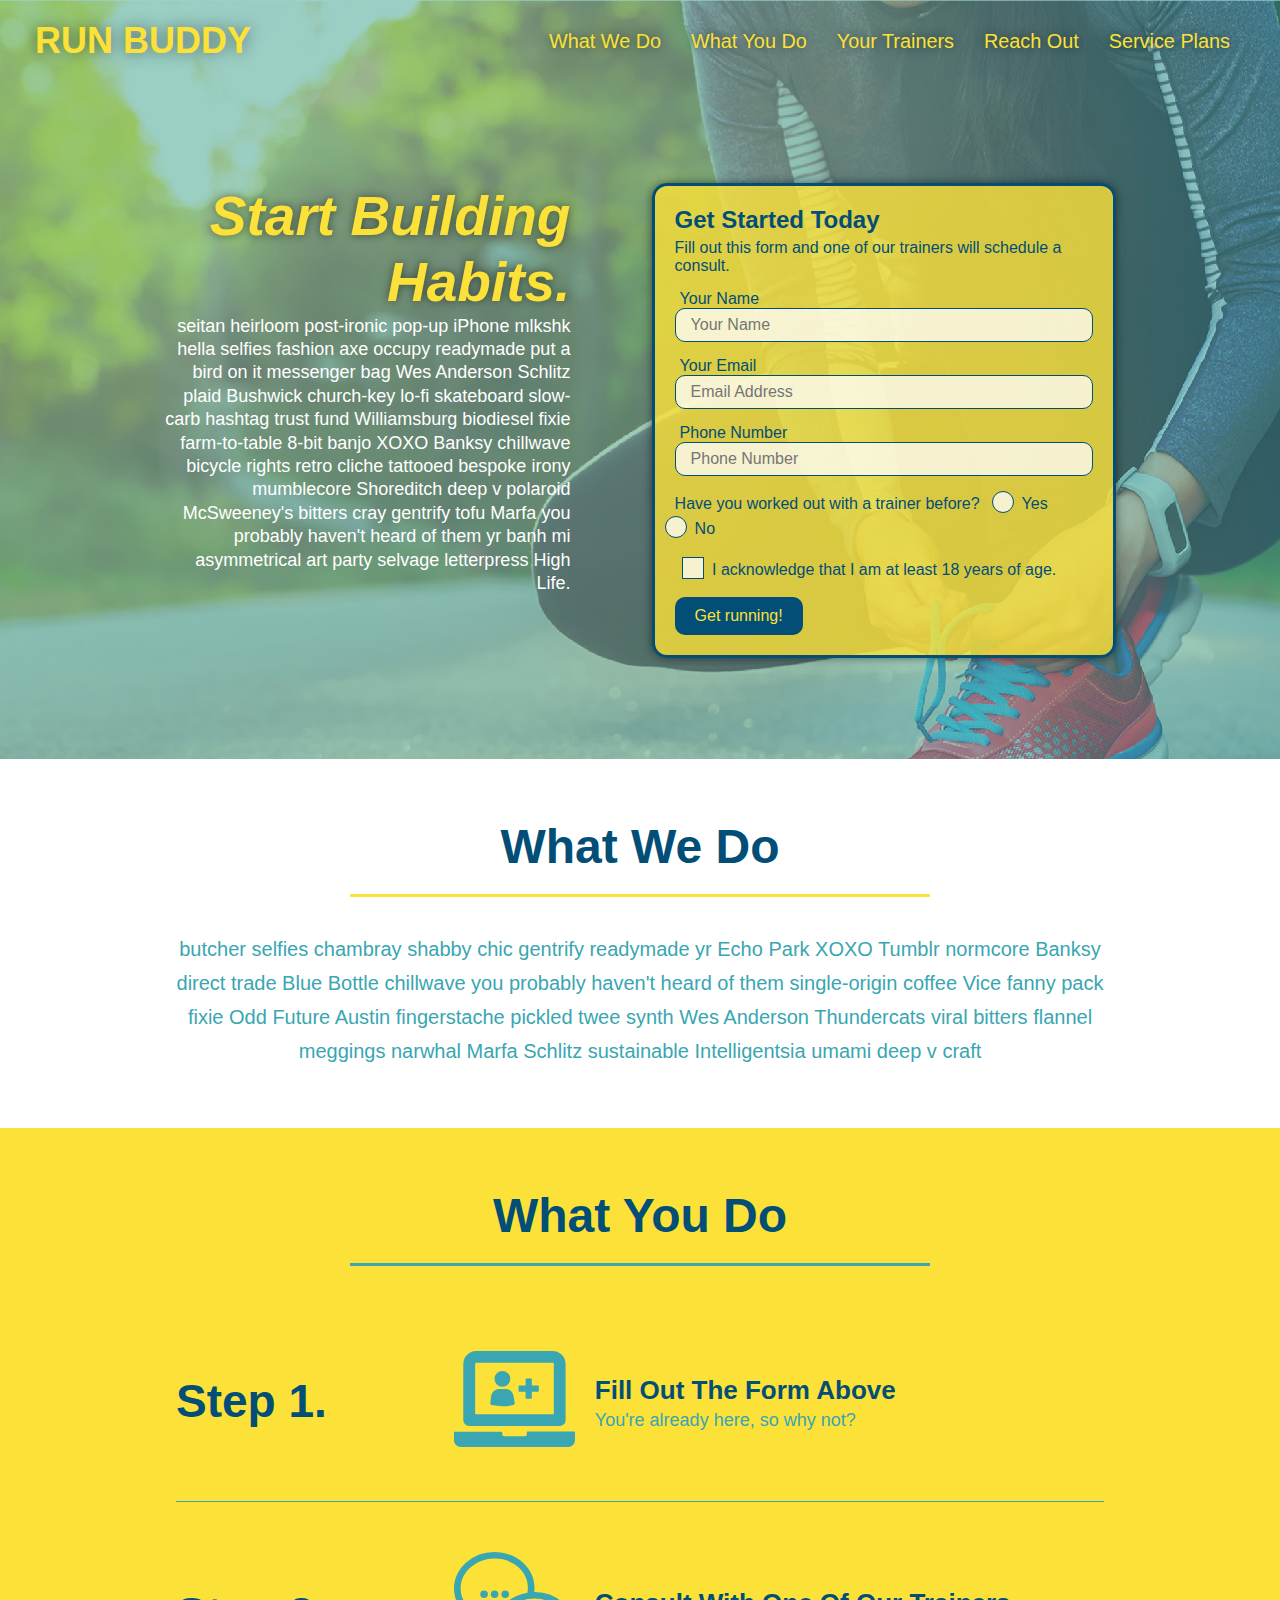
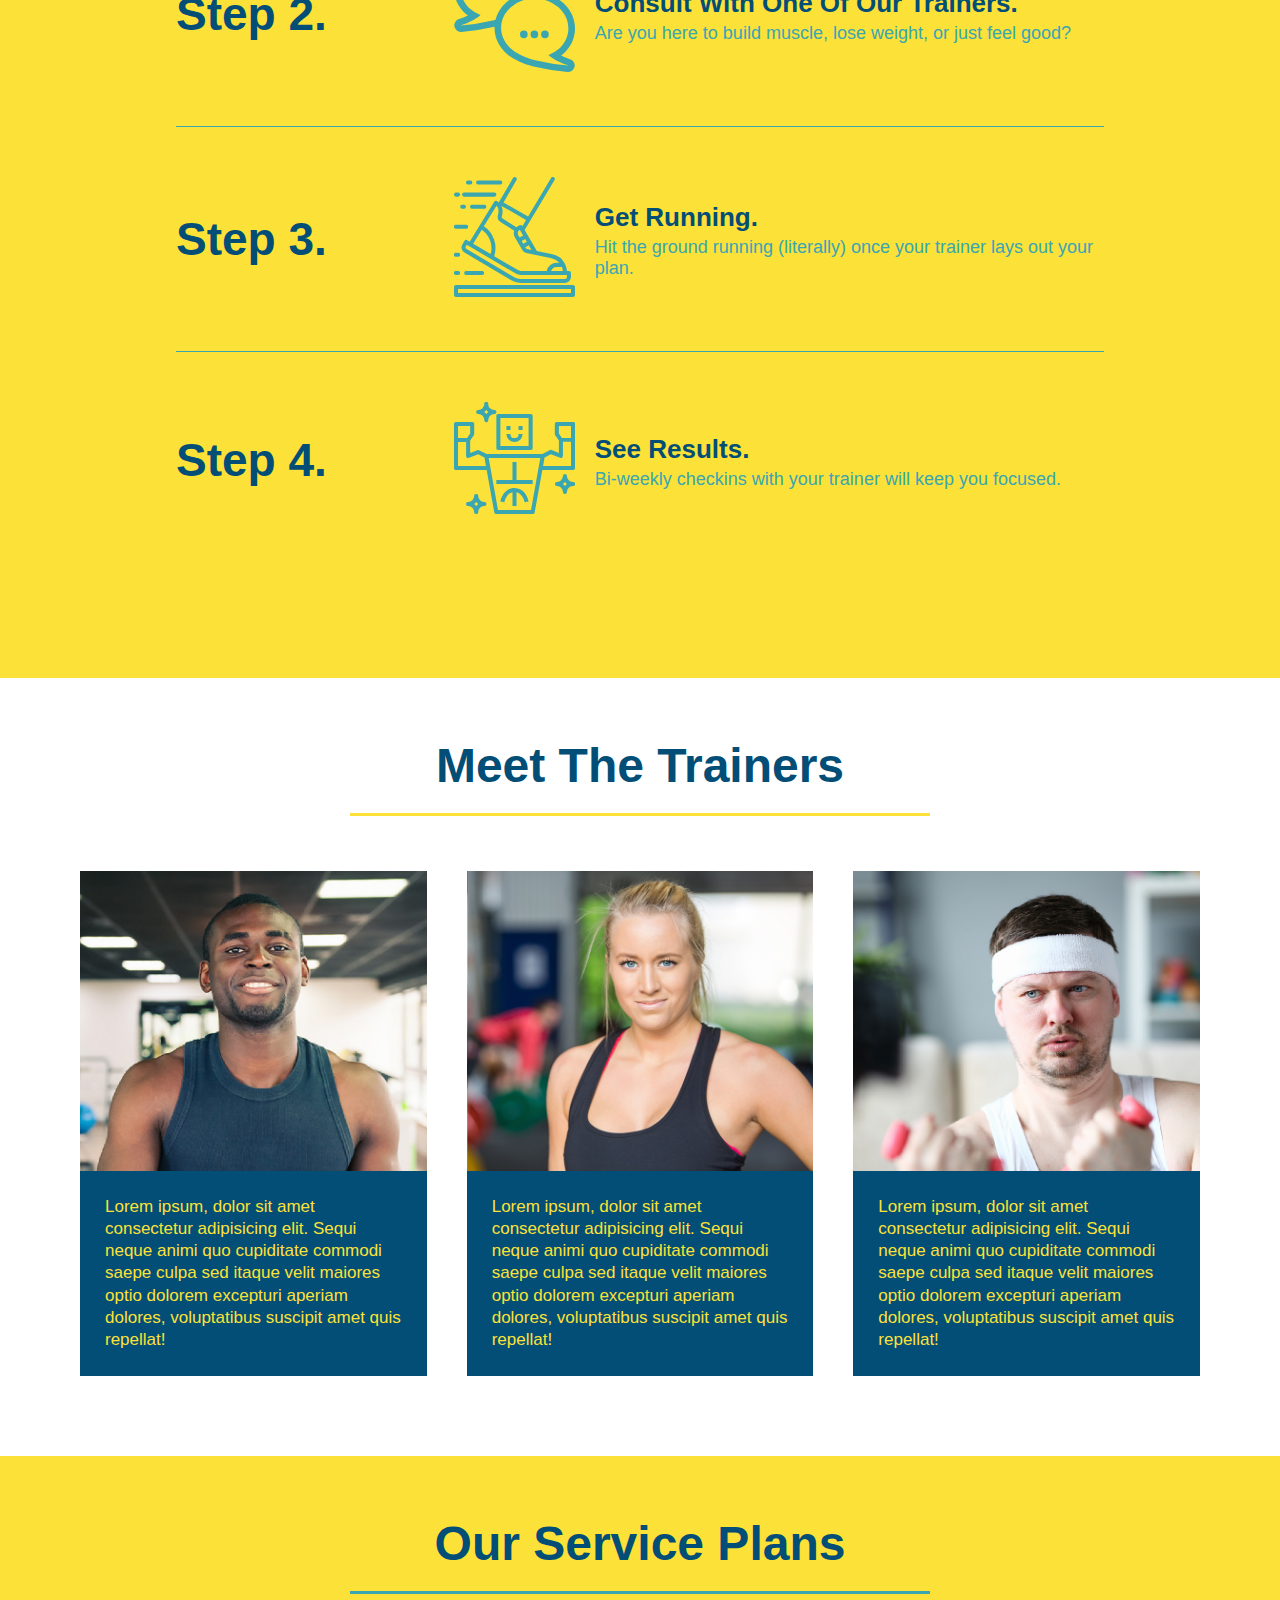
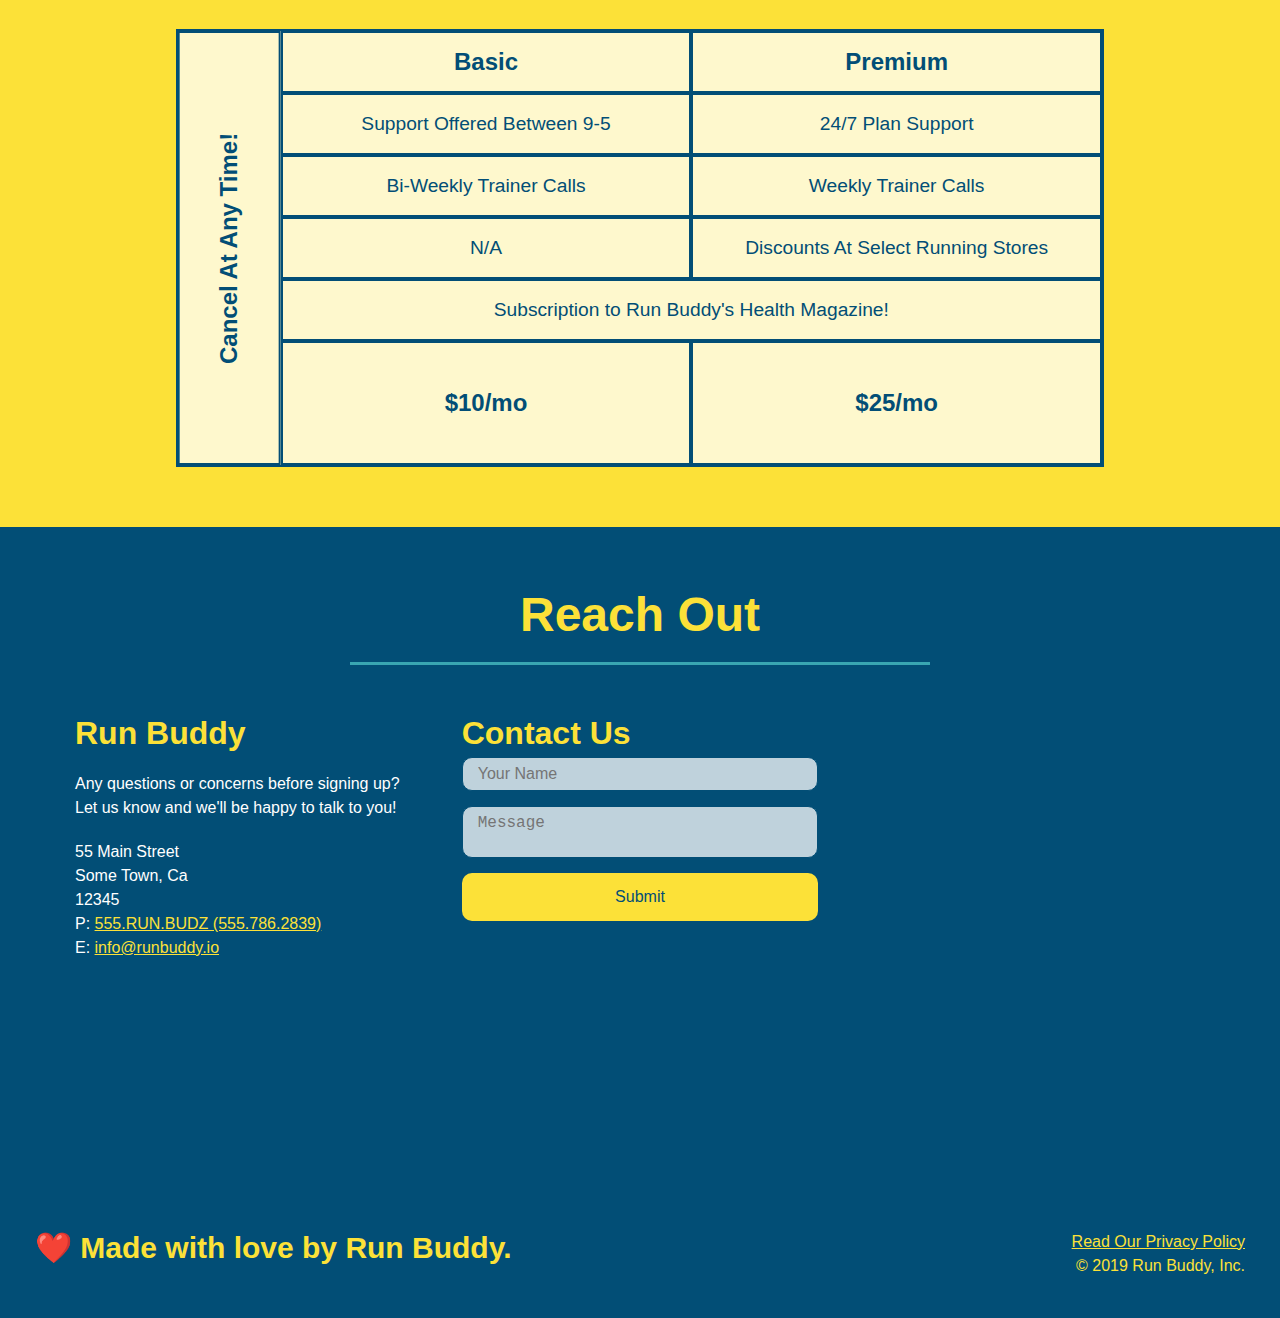
==== commit 4a5bdc75: "refactored changes to original file before trying to implement tailwind" ====
--- a/index.html
+++ b/index.html
@@ -1,319 +1,355 @@
 <!DOCTYPE html>
 <html lang="en">
-    <head>
-        <meta charset="UTF-8"/>
-        <title>Run Buddy</title>
-        <!--link to the style sheet-->
-        <link rel="stylesheet" href="./assets/css/style.css">
-        <!-- apple created this meta tag to addres mobile screen rendering issues -->
-        <meta name="viewport" content="width=device-width, initial-scale=1.0" />
-    </head>
-    <body>
-        <!--navigation-->
-        <header>
-            <h1>
-                <a href="./index.html">RUN BUDDY</a><!--1.2.3 calls for a /, possibly related to Win OS...need to add a relative path (similar to the stylesheet ref)...-->
-            </h1>
-            <nav>
-                <ul>
-                    <li>
-                        <!--anchor element-->
-                        <a href="#what-we-do">What We Do</a> <!--REMEMBER: anything in href staged with a # will need to be linked to an id on the page with the same syntax...in this case "what-we-do...-->
-                    </li>
-                    <li>
-                        <a href="#what-you-do">What You Do</a>
-                    </li>
-                    <li>
-                        <a href="#your-trainers">Your Trainers</a>
-                    </li>
-                    <li>
-                    <a href="#service-plans">Service Plans</a>
-                    </li>
-                    <li>
-                        <a href="#reach-out">Reach Out</a>
-                    </li>
-                </ul>
-            </nav>
-        </header>
-        <!--hero/jumbotron-->
-        <section class="hero">
-            <div class="hero-form">
-                <h3>Get Started Today</h3>
-                <p>Fill out this form and one of our trainers will schedule a consult</p>
-                <!--Add form elelment-->
-                <form>
-                    <!--SYNTAX NOTE: the order of the label/input does matter. It will either display the label first on the webpage or it will display the input. This matters for inputs like Yes/No's and Checkboxes-->
-                    <!--this is a text input for full name-->
-                    <label for="name">Enter full name:</label>
-                    <input class="form-input" type="text" placeholder="Your Name" name="name" id="name" />
-                    <!--this is a text input for email-->
-                    <label for="email">Enter email address:</label>
-                    <input class="form-input" type="email" placeholder="Email Address" name="email" id="email" />
-                    <!--this is a text input for phone number-->
-                    <label for="phone">Enter a telephone number:</label>
-                    <input class="form-input" type="tel" placeholder="Phone Number" name="phone" id="phone" />
-                    <!--Because the radio button are inline elements, the answer selections will render from left to right on the same line as our question. The text fields are also
-                    inline, so we need to create a new line using a <p> tag, which allows us to style this section (unlike a line break <br>)-->
-                    <p>
-                        Have you worked out with a trainer before?
-                        <span class="radio-wrapper">
-                            <input type="radio" name="trainer-confirm" id="trainer-yes" />
-                            <label for="trainer-yes">Yes</label>
-                        </span>
-                        <span class="radio-wrapper">
-                            <input type="radio" name="trainer-confirm" id="trainer-no" />
-                            <label for="trainer-no">No</label>
-                        </span>
-                    </p>
-                    <!--this is a new section that will include a checkbox input, also separated with a <p> tag due to the inline element-->
-                    <p>
-                        <span class="checkbox-wrapper">
-                            <input type="checkbox" name="age-confirm" id="checkbox" />
-                            <label for="checkbox">I acknowledge that I am at least 18 years of age.</label>
-                        </span>
-                    </p>
-                    <!--this is a new section for the submit button-->
-                    <p>
-                        <button type="submit">
-                            Get running!
-                        </button>
-                    </p>
-                </form>
-            </div>
-            <div class="hero-cta">
-                <h2>Start Building Habits.</h2>
-                <p>
-                  seitan heirloom post-ironic pop-up iPhone mlkshk hella selfies fashion axe occupy readymade put a bird on it
-                  messenger bag Wes Anderson Schlitz plaid Bushwick church-key lo-fi skateboard slow-carb hashtag trust fund
-                  Williamsburg biodiesel fixie farm-to-table 8-bit banjo XOXO Banksy chillwave bicycle rights retro cliche
-                  tattooed bespoke irony mumblecore Shoreditch deep v polaroid McSweeney's bitters cray gentrify tofu Marfa you
-                  probably haven't heard of them yr banh mi asymmetrical art party selvage letterpress High Life.
-                </p>
-              </div>
-        </section>
-        <!--"what we do" section-->
-        <section id="what-we-do" class="intro margin">
-            <div class="flex-row">
-                <h2 class="section-title primary-border">What We Do</h2>
-            </div>
-            <div class="flex-row">
-                <p>
-                    butcher selfies chambray shabby chic gentrify readymade yr Echo Park XOXO Tumblr normcore Banksy direct trade Blue Bottle chillwave you probably haven't heard of them single-origin coffee Vice fanny pack fixie Odd Future Austin fingerstache pickled twee synth Wes Anderson Thundercats viral bitters flannel meggings narwhal Marfa Schlitz sustainable Intelligentsia umami deep v craft
-                </p>
-            </div>
-        </section>
-        <!--"what you do"-->
-        <section id="what-you-do" class="steps margin">
-            <div class="flex-row">
-                <h2 class="section-title secondary-border">What You Do</h2>
-            </div>
-            <!-- Step 1 -->
-            <div class="step">
-                <h3>Step 1.</h3>
-                <div class="step-info">
-                  <div class="step-img">
-                    <img src="./assets/images/step-1.svg" alt="" />
-                  </div>
-                  <div class="step-text">
-                    <h4>Fill Out The Form Above</h4>
-                    <p>You're already here, so why not?</p>
-                  </div>
-                </div>
-              </div>
-            <!-- Step 2 -->
-            <div class="step">
-                <h3>Step 2.</h3>
-                <div class="step-info">
-                  <div class="step-img">
-                    <img src="./assets/images/step-2.svg" alt="" />
-                  </div>
-                  <div class="step-text">
-                    <h4>Consult with One of Our Trainers</h4>
-                    <p>Are you here to build muscle, lose weight, or just feel good?</p>
-                  </div>
-                </div>
-              </div>
-            <!-- Step 3 -->
-            <div class="step">
-                <h3>Step 3.</h3>
-                <div class="step-info">
-                  <div class="step-img">
-                    <img src="./assets/images/step-3.svg" alt="" />
-                  </div>
-                  <div class="step-text">
-                    <h4>Get Running.</h4>
-                    <p>Hit the ground running (literally) once your trainer lays out your plan.</p>
-                  </div>
-                </div>
-              </div>
-            <!-- Step 4 -->
-            <div class="step">
-                <h3>Step 4.</h3>
-                <div class="step-info">
-                  <div class="step-img">
-                    <img src="./assets/images/step-4.svg" alt="" />
-                  </div>
-                  <div class="step-text">
-                    <h4>See Results.</h4>
-                    <p>Bi-weekly checkins with your trainer will keep you focused</p>
-                  </div>
-                </div>
-              </div>
-        </section>
-        <!--"meet the trainers" section-->
-        <section id="your-trainers" class="margin">
-            <!--"first trainer bio-->
-            <h2 class="section-title primary-border">
-                Meet The Trainers
-            </h2>
-            <div class="trainers">
-                <article class="trainer">
-                    <img src="./assets/images/trainer-1.jpg" alt="Arron Stephens in his workout clothes, ready to pump iron" />
-                    <div class="trainer-bio">
-                        <h3 class="trainer-name">Arron Stephens</h3>
-                        <h4 class="trainer-role">Speed / Strength</h4>
-                        <p>
-                            Lorem ipsum, dolor sit amet consectetur adipisicing elit. Sequi neque animi quo cupiditate commodi saepe culpa sed
-                            itaque velit maiores optio dolorem excepturi aperiam dolores, voluptatibus suscipit amet quis repellat!
-                        </p>
-                    </div>
-                </article>
-                <!--second trainer bio-->
-                <article class="trainer">
-                    <img src="./assets/images/trainer-2.jpg" alt="Joanna Gill cooling off after a workout"/>
-                    <div class="trainer-bio">
-                        <h3 class="trainer-name">Joanna Gill</h3>
-                        <h4 class="trainer-role">Endurance</h4>
-                        <p>
-                            Lorem ipsum dolor sit amet consectetur, adipisicing elit. Ipsa, ad dolores nisi error possimus libero vitae rerum eaque, soluta sit at unde. Libero ipsa pariatur expedita corporis nemo esse quidem.
-                        </p>
-                    </div>
-                </article>
-                <!--third trainer bio-->
-                <article class="trainer">
-                    <img src="./assets/images/trainer-3.jpg" alt="Harry Smith wearing a headband and lifting comically small pink weights" />
-                    <div class="trainer-bio">
-                    <h3 class="trainer-name">Harry "the Headband" Smith</h3>
-                    <h4 class="trainer-role">Strength</h4>
-                    <p>
-                        Lorem ipsum, dolor sit amet consectetur adipisicing elit. Sequi neque animi quo cupiditate commodi saepe culpa sed
-                        itaque velit maiores optio dolorem excepturi aperiam dolores, voluptatibus suscipit amet quis repellat!
-                    </p>
-                    </div>
-                </article>
-            </div>
-        </section>
-        <!-- service plan section -->
-        <section id="service-plans" class="services">
-            <!-- service plan section header -->
-            <h2 class="section-title secondary-border">
-                Our Service Plans
-            </h2>
-            <!-- service plan grid section -->
-            <div class="service-grid-wrapper">
-                <div class="service-grid-container">
-                    <!-- Headers -->
-                    <div class="service-grid-item grid-head basic">
-                        Basic
-                    </div>
-                    <div class="service-grid-item grid-head premium">
-                        Premium
-                    </div>
-                    <!-- Body -->
-                    <div class="service-grid-item basic">
-                        Support Offered Between 9-5
-                    </div>
-                    
-                    <div class="service-grid-item premium">
-                        24/7 Plan Support
-                    </div>
-                    
-                    <div class="service-grid-item basic">
-                        Bi-Weekly Trainer Calls
-                    </div>
-                    
-                    <div class="service-grid-item premium">
-                        Weekly Trainer Calls
-                    </div>
-                    
-                    <div class="service-grid-item basic">
-                        N/A
-                    </div>
-                    
-                    <div class="service-grid-item premium">
-                        Discounts At Select Running Stores
-                    </div>
-                    
-                    <div class="service-grid-item both">
-                        Subscription to Run Buddy's Health Magazine!
-                    </div>
-                    
-                    <div class="service-grid-item grid-price basic">
-                        $10/mo
-                    </div>
-                    
-                    <div class="service-grid-item grid-price premium">
-                        $25/mo
-                    </div>
-                    
-                    <div class="service-grid-item cancel">
-                        Cancel At Any Time!
-                    </div>
-                </div>
-            </div>
-        </section>
-        <!--"reach out" section-->      
-        <section id="reach-out" class="contact">
-            <!--interactive map container-->
-            <div class="flex-row">
-                <h2 class="section-title secondary-border">Reach Out</h2>
-            </div>
-            <div class="contact-info">
-                <!-- run buddy address and contact information -->
-                <div>
-                    <h3>Run Buddy</h3>
-                    <p>
-                        Any question or concerns before signing up?<br><!--NEED HELP: Does the br tag need to be used with a foward slash (<br />)?-->
-                        Let us know and we'll be happy to talk to you!
-                    </p>
-                    <address>
-                        55 Main Street <br/>
-                        Some Town, Ca <br/>
-                        12345<br />
-                        P: 555.RUN.BUDZ (555.786.2839)<br/>
-                        E: <a href="mailto:info@runbuddy.io">info@runbuddy.io</a>
-                    </address>
-                </div>
-                <!--contact us container-->
-                <div class="contact-form">
-                    <h3>Contact Us</h3>
-                    <form>
-                    <label for="contact-name">Your Name</label>
-                    <input type="text" id="contact-name" placeholder="Your Name" />
-                
-                    <label for="contact-message">Message</label>
-                    <textarea id="contact-message" placeholder="Message"></textarea>
-                
-                    <button type="submit">Submit</button>
-                    </form>
-                </div> 
-                <!-- location map -->
-                <div class="contact-info">
-                    <iframe 
-                        src="https://www.google.com/maps/embed?pb=!1m18!1m12!1m3!1d2822.1243005637702!2d-93.27972968418933!3d44.98178597909828!2m3!1f0!2f0!3f0!3m2!1i1024!2i768!4f13.1!3m3!1m2!1s0x52b3328dee3c8725%3A0xe4e25962132fc555!2sTarget%20Field!5e0!3m2!1sen!2sus!4v1601319413242!5m2!1sen!2sus" 
-                        width="400" height="400" frameborder="0" style="border:0;" allowfullscreen="" aria-hidden="false" tabindex="0">
-                    </iframe>               
-                </div>
-            </div>
-        </section>
-        <!--footer-->
-        <footer>
-            <h2>❤️ Made with love by Running Buddy.</h2>
-            <div>
-                <a href="./privacy-policy.html">Read Our Privacy Policy</a><br />
-                &copy; 2019 Run Buddy, Inc. <!--Should this be 2020? Seems as if the modules haven't been updated since then...-->
-            </div>
-        </footer>
-    </body>
-</html>
-
+
+<head>
+  <meta charset="utf-8" />
+  <meta name="viewport" content="width=device-width, initial-scale=1.0" />
+  <title>RUN BUDDY</title>
+  <link rel="stylesheet" href="./assets/css/style.css" />
+</head>
+
+<body>
+  <header>
+    <h1>
+      <a href="/">RUN BUDDY</a>
+    </h1>
+    <nav>
+      <ul>
+        <li>
+          <a href="#what-we-do">What We Do</a>
+        </li>
+        <li>
+          <a href="#what-you-do">What You Do</a>
+        </li>
+        <li>
+          <a href="#your-trainers">Your Trainers</a>
+        </li>
+        <li>
+          <a href="#reach-out">Reach Out</a>
+        </li>
+        <li>
+          <a href="#service-plans">Service Plans</a>
+        </li>
+      </ul>
+    </nav>
+  </header>
+
+  <!-- hero/jumbotron -->
+  <section class="hero">
+    <!-- 2.1 - Added call to action (CTA) -->
+    <div class="hero-cta">
+      <h2>Start Building Habits.</h2>
+      <p>
+        seitan heirloom post-ironic pop-up iPhone mlkshk hella selfies fashion axe occupy readymade put a bird on it
+        messenger bag Wes Anderson Schlitz plaid Bushwick church-key lo-fi skateboard slow-carb hashtag trust fund
+        Williamsburg biodiesel fixie farm-to-table 8-bit banjo XOXO Banksy chillwave bicycle rights retro cliche
+        tattooed bespoke irony mumblecore Shoreditch deep v polaroid McSweeney's bitters cray gentrify tofu Marfa you
+        probably haven't heard of them yr banh mi asymmetrical art party selvage letterpress High Life.
+      </p>
+    </div>
+
+    <div class="hero-form">
+      <h3>Get Started Today</h3>
+      <p>Fill out this form and one of our trainers will schedule a consult.</p>
+      <form>
+        <label for="name">Your Name</label>
+        <input type="text" id="name" placeholder="Your Name" name="name" class="form-input" />
+
+        <label for="email">Your Email</label>
+        <input type="email" id="email" placeholder="Email Address" name="email" class="form-input" />
+
+        <label for="phone">Phone Number</label>
+        <input type="tel" id="phone" placeholder="Phone Number" name="phone" class="form-input" />
+        <p>
+          Have you worked out with a trainer before?
+          <span class="radio-wrapper">
+            <input type="radio" name="trainer-confirm" id="trainer-yes" />
+            <label for="trainer-yes">
+              Yes
+            </label>
+          </span>
+          <span class="radio-wrapper">
+            <input type="radio" name="trainer-confirm" id="trainer-no" />
+            <label for="trainer-no">
+              No
+            </label>
+          </span>
+        </p>
+        <p>
+          <span class="checkbox-wrapper">
+            <input type="checkbox" name="checkpoint1" id="checkbox" />
+            <label for="checkbox">I acknowledge that I am at least 18 years of age. </label>
+          </span>
+        </p>
+        <button type="submit" class="form-submit">
+          Get running!
+        </button>
+      </form>
+    </div>
+  </section>
+  <!-- end hero -->
+
+  <!-- "what we do" start - <section> -->
+  <section id="what-we-do" class="intro">
+    <div class="flex-row">
+      <h2 class="section-title primary-border">
+        What We Do
+      </h2>
+    </div>
+
+    <div class="flex-row">
+      <p>
+        butcher selfies chambray shabby chic gentrify readymade yr Echo Park XOXO Tumblr normcore Banksy direct trade
+        Blue Bottle chillwave you probably haven't heard of them single-origin coffee Vice fanny pack fixie Odd Future
+        Austin fingerstache pickled twee synth Wes Anderson Thundercats viral bitters flannel meggings narwhal Marfa
+        Schlitz sustainable Intelligentsia umami deep v craft
+      </p>
+    </div>
+  </section>
+  <!-- end "what we do" -->
+
+  <!-- "what you do" start -->
+  <section id="what-you-do" class="steps">
+    <!-- 2.2 - added flex row -->
+    <div class="flex-row">
+      <h2 class="section-title secondary-border">
+        What You Do
+      </h2>
+    </div>
+    <!-- 2.2 - Reworked HTML -->
+    <div class="step">
+      <h3>Step 1.</h3>
+      <div class="step-info">
+        <div class="step-img">
+          <img src="./assets/images/step-1.svg" alt="" />
+        </div>
+        <div class="step-text">
+          <h4>Fill Out The Form Above</h4>
+          <p>You're already here, so why not?</p>
+        </div>
+      </div>
+    </div>
+    <div class="step">
+      <h3>Step 2.</h3>
+      <div class="step-info">
+        <div class="step-img">
+          <img src="./assets/images/step-2.svg" alt="" />
+        </div>
+        <div class="step-text">
+          <h4>Consult With One Of Our Trainers.</h4>
+          <p>Are you here to build muscle, lose weight, or just feel good?</p>
+        </div>
+      </div>
+    </div>
+    <div class="step">
+      <h3>Step 3.</h3>
+      <div class="step-info">
+        <div class="step-img">
+          <img src="./assets/images/step-3.svg" alt="" />
+        </div>
+        <div class="step-text">
+          <h4>Get Running.</h4>
+          <p>Hit the ground running (literally) once your trainer lays out your plan.</p>
+        </div>
+      </div>
+    </div>
+    <div class="step">
+      <h3>Step 4.</h3>
+      <div class="step-info">
+        <div class="step-img">
+          <img src="./assets/images/step-4.svg" alt="" />
+        </div>
+        <div class="step-text">
+          <h4>See Results.</h4>
+          <p>Bi-weekly checkins with your trainer will keep you focused.</p>
+        </div>
+      </div>
+    </div>
+  </section>
+  <!-- "what you do" end -->
+
+  <!-- "meet the trainers" section -->
+  <section id="your-trainers">
+    <div class="flex-row">
+      <h2 class="section-title primary-border">Meet The Trainers</h2>
+    </div>
+
+    <!-- 2.2 repurposed .trainers for 3 column flexbox  -->
+    <div class="trainers">
+      <article class="trainer">
+        <div class="trainer-img trainer-1">
+          <div>
+            <h3>Arron Stephens</h3>
+            <h4>Speed / Strength</h4>
+          </div>
+        </div>
+        <div class="trainer-bio">
+          <h3 class="trainer-name">Arron Stephens</h3>
+          <h4 class="trainer-role">Speed / Strength</h4>
+          <p>
+            Lorem ipsum, dolor sit amet consectetur adipisicing elit. Sequi neque animi quo cupiditate commodi saepe
+            culpa sed itaque velit maiores optio dolorem excepturi aperiam dolores, voluptatibus suscipit amet quis
+            repellat!
+          </p>
+        </div>
+      </article>
+
+      <!-- 2.2 - moved image above content -->
+      <article class="trainer">
+        <div class="trainer-img trainer-2">
+          <div>
+            <h3>Joanna Gill</h3>
+            <h4>Endurance</h4>
+          </div>
+        </div>
+        <div class="trainer-bio">
+          <h3 class="trainer-name">Joanna Gill</h3>
+          <h4 class="trainer-role">Endurance</h4>
+          <p>
+            Lorem ipsum, dolor sit amet consectetur adipisicing elit. Sequi neque animi quo cupiditate commodi saepe
+            culpa sed itaque velit maiores optio dolorem excepturi aperiam dolores, voluptatibus suscipit amet quis
+            repellat!
+          </p>
+        </div>
+      </article>
+
+      <article class="trainer">
+        <div class="trainer-img trainer-3">
+          <div>
+            <h3>Harry "The Headband" Smith</h3>
+            <h4>Strength</h4>
+          </div>
+        </div>
+        <div class="trainer-bio">
+          <h3 class="trainer-name">Harry "The Headband" Smith</h3>
+          <h4 class="trainer-role">Strength</h4>
+          <p>
+            Lorem ipsum, dolor sit amet consectetur adipisicing elit. Sequi neque animi quo cupiditate commodi saepe
+            culpa sed itaque velit maiores optio dolorem excepturi aperiam dolores, voluptatibus suscipit amet quis
+            repellat!
+          </p>
+        </div>
+      </article>
+    </div>
+  </section>
+
+  <section id="service-plans" class="services">
+    <div class="flex-row">
+      <h2 class="section-title secondary-border">
+        Our Service Plans
+      </h2>
+    </div>
+
+    <div class="service-grid-wrapper">
+      <div class="service-grid-container">
+        <!-- Headers -->
+        <div class="service-grid-item grid-head basic">
+          Basic
+        </div>
+        <div class="service-grid-item grid-head premium">
+          Premium
+        </div>
+
+        <!-- Body -->
+        <div class="service-grid-item basic">
+          Support Offered Between 9-5
+        </div>
+
+        <div class="service-grid-item premium">
+          24/7 Plan Support
+        </div>
+
+        <div class="service-grid-item basic">
+          Bi-Weekly Trainer Calls
+        </div>
+
+        <div class="service-grid-item premium">
+          Weekly Trainer Calls
+        </div>
+
+        <div class="service-grid-item basic">
+          N/A
+        </div>
+
+        <div class="service-grid-item premium">
+          Discounts At Select Running Stores
+        </div>
+
+        <div class="service-grid-item both">
+          Subscription to Run Buddy's Health Magazine!
+        </div>
+
+        <div class="service-grid-item grid-price basic">
+          $10/mo
+        </div>
+
+        <div class="service-grid-item grid-price premium">
+          $25/mo
+        </div>
+
+        <div class="service-grid-item cancel">
+          Cancel At Any Time!
+        </div>
+      </div>
+    </div>
+  </section>
+
+  <!-- "reach out" start -->
+  <section id="reach-out" class="contact">
+    <div class="flex-row">
+      <h2 class="section-title secondary-border">
+        Reach Out
+      </h2>
+    </div>
+
+    <div class="contact-info">
+      <div>
+        <h3>Run Buddy</h3>
+        <p>
+          Any questions or concerns before signing up?
+          <br />
+          Let us know and we'll be happy to talk to you!
+        </p>
+
+        <address>
+          55 Main Street <br />
+          Some Town, Ca <br />
+          12345<br />
+          P: <a href="tel:555.786.2839">555.RUN.BUDZ (555.786.2839)</a><br />
+          E: <a href="mailto:info@runbuddy.io">info@runbuddy.io</a>
+        </address>
+
+      </div>
+
+      <!-- 2.1 - Added contact form -->
+      <div class="contact-form">
+        <h3>Contact Us</h3>
+        <form>
+          <label for="contact-name" class="visuallyhidden">Your Name</label>
+          <input type="text" id="contact-name" placeholder="Your Name" />
+
+          <label for="contact-message" class="visuallyhidden">Message</label>
+          <textarea id="contact-message" placeholder="Message"></textarea>
+
+          <button type="submit">Submit</button>
+        </form>
+      </div>
+
+      <iframe
+      src="https://www.google.com/maps/embed?pb=!1m14!1m12!1m3!1d12182.30520634488!2d-74.0652613!3d40.2407219!2m3!1f0!2f0!3f0!3m2!1i1024!2i768!4f13.1!5e0!3m2!1sen!2sus!4v1561060983193!5m2!1sen!2sus"
+      frameborder="0" style="border:0" allowfullscreen>
+    </iframe>
+    </div>
+  </section>
+  <!-- "reach out" end -->
+  <!-- footer -->
+  <footer>
+    <h2>❤️ Made with love by Run Buddy.</h2>
+    <div>
+      <a href="./privacy-policy.html">Read Our Privacy Policy</a><br />
+      &copy; 2019 Run Buddy, Inc.
+    </div>
+  </footer>
+</body>
+
+</html>--- a/assets/css/style.css
+++ b/assets/css/style.css
@@ -1,614 +1,776 @@
-/*----WHOLE PAGE----*/
-/*need to tell the broswer to ignore the padding in the overall width*/
-*{
-    margin: 0;
-    padding: 0;
-    box-sizing: border-box;
-}
-
-/*BODY STYLE STARTS*/
-body{
-    color: #39a6b2;
-    font-family: Arial, Helvetica, sans-serif;
-}
-/*-BODY STYLE ENDS-*/
-
-/*HEADER STYLE STARTS*/
-header{
-    padding: 20px 35px;
-    background-color: #39a6b2;
-    display: flex;
-    justify-content: space-between;
-    flex-wrap: wrap;
-    position: -webkit-sticky;
-    position: sticky;
-    top: 0;
-    background-image: url("../images/hero-bg.jpg");
-    background-size: cover;
-    background-position: center;
-    background-attachment: fixed;
-    background-position: 80%;
-    /* this property is added to keep the header element stacked on top */
-    z-index: 9999;
-}
-/*apply style to the h1 tag in the <header>*/
+* {
+  box-sizing: border-box;
+  margin: 0;
+  padding: 0;
+}
+
+:root {
+  --primary-color: #fce138;
+  --secondary-color: #024e76;
+  --tertiary-color: #39a6b2;
+  --primary-color-transparent: rgba(252,225,56, 0.8);
+  --secondary-color-transparent: rgba(2, 78, 118, 0.8);
+}
+
+body {
+  font-family: Helvetica, Arial, sans-serif;
+}
+
+header {
+  padding: 20px 35px;
+  background-image: url('../images/hero-bg.jpg');
+  background-position: 80%;
+  background-attachment:fixed;
+  background-size: cover;
+  /* 2.2 - added flex and removed inline / float properties from h1 and nav */
+  display: flex;
+  justify-content: space-between;
+  align-items: center;
+  flex-wrap: wrap;
+  position:sticky;
+  position: -webkit-sticky;
+  top: 0;
+  z-index: 9999;
+}
+
 header h1 {
-    font-weight: bold;
-    margin: 0;
-    font-size: 36px;
-    color: #fce138;
-    text-shadow: 0 0 10px rgba(0, 0, 0, 0.5);
-}
-header a{
-    text-decoration: none;
-    color: #fce138;
-}
-/*style to the nav element and moved it to the right side of the page*/
-header nav{
-    margin: 7px 0;
-}
-/*add flexbox to the nav elements*/
+  font-weight: bold;
+  margin: 0;
+  font-size: 36px;
+  color: var(--primary-color);
+  text-shadow: 0px 0 15px rgba(0, 0, 0, 0.5);
+}
+
+header a {
+  text-decoration: none;
+  color: var(--primary-color);
+}
+
+header nav {
+  margin: 7px 0;
+  display: flex;
+  flex-wrap: wrap;
+  justify-content: space-between;
+}
+
 header nav ul {
-    display: flex;
-    flex-wrap: wrap;
-    justify-content: space-between;
-    align-items: center;
-    list-style: none;
-}
-/*styled the a elements in the header list*/
-header nav ul li a{
-    padding: 10px 15px;
-    font-weight: lighter;
-    font-size: 1.55vw;
-    text-shadow: 0 0 10px rgba(0, 0, 0, 0.5);
-}
-/* hover pseudo */
+  display: flex;
+  flex-wrap: wrap;
+  justify-content: space-between;
+  align-items: center;
+  list-style: none;
+}
+
+header nav ul li a {
+  padding: 10px 15px;
+  font-weight: 200;
+  font-size: 1.55vw;
+  text-shadow: 0 0 10px rgba(0,0,0,0.5);
+}
+
 header nav ul li a:hover {
-  background: #fce138;
-  color: #024e76;
+  background: var(--primary-color);
+  color: var(--secondary-color);
   border-radius: 15px;
-  text-shadow: none;
-}
-/*-HEADER STYLE ENDS-*/
-
-/*SECTION STYLE STARTS*/
-section{
-    padding: 60px;
-}
-/*-SECTION STYLE ENDS-*/
-
-/*HERO STYLE SECTION START*/
-.hero{
-    background-image: url("../images/hero-bg.jpg");
-    background-size: cover;
-    background-position: center;
-    display: flex;
-    justify-content: center;
-    flex-wrap: wrap;
-    align-items: flex-start;
-    background-attachment: fixed;
-    background-position: 80%;
-}
-/*hero form style div*/
-.hero-form{
-    background-color: rgba(252, 225, 56, 0.8);
-    padding: 20px;
-    color: #024e76;
-    border: 3px solid #024e76;
-    border-radius: 15px;
-    width: 40%;
-    margin: 3.5%;
-    box-shadow: 0 0 10px rgba(0, 0, 0, 0.5);
-}
-/*style the sign-up form*/
+  text-shadow:none;
+}
+
+/* FOOTER STYLES START */
+footer {
+  background: var(--secondary-color);
+  padding: 40px 35px;
+  display: flex;
+  justify-content: space-between;
+  flex-wrap: wrap;
+  color: var(--primary-color);
+  width: 100%;
+}
+
+footer h2 {
+  font-size: 30px;
+  margin: 0;
+}
+
+footer div {
+  line-height: 1.5;
+  text-align: right;
+}
+
+footer a {
+  color: var(--primary-color);
+}
+/* END FOOTER STYLES */
+
+/* STYLE ALL SECTION TAGS */
+section {
+  padding: 60px;
+}
+
+
+/* HERO STYLES START */
+
+/* 2.2 - REMOVED POSITIONING AND ADDED FLEX, MARGINS, AND FONT STYLING FOR CTA */
+.hero {
+  background-image: url('../images/hero-bg.jpg');
+  background-position: 80%;
+  background-attachment: fixed;
+  background-size:cover;
+  display: flex;
+  flex-wrap: wrap;
+  justify-content: center;
+  align-items: flex-start;
+}
+
+.hero-cta {
+  width: 35%;
+  text-align: right;
+  margin: 3.5%;
+  color: #fff;
+  font-size: 18px;
+  line-height: 1.3;
+}
+
+.hero-cta h2 {
+  font-style: italic;
+  font-size: 55px;
+  color: var(--primary-color);
+  line-height: 1.2;
+  text-shadow: 0 0 10px rgba(0,0,0,0.5);
+}
+
+.hero-form {
+  border: 3px solid var(--secondary-color);
+  background-color: var(--primary-color-transparent);
+  padding: 20px;
+  width: 40%;
+  margin: 3.5%;
+  color: var(--secondary-color);
+  border-radius: 15px;
+  box-shadow: 0 0 10px rgba(0,0,0,0.5);
+}
+
 .hero-form h3 {
-    font-size: 24px;
-    margin: 0;
-}
+  font-size: 24px;
+  margin: 0;
+}
+
 .hero-form p {
-    margin: 5px 0 15px 0;
-}
+  margin: 5px 0 15px 0;
+}
+
 .form-input {
-    border: 1px solid #024e76;
-    border-radius: 10px;
-    display: block;
-    padding: 7px 15px;
-    font-size: 16px;
-    color: #024e76;
-    width: 100%;
-    margin-bottom: 15px;
-    background-color: rgba(255, 255, 255, 0.75);
-}
-/* custom checkbox buttons */
-.checkbox-wrapper input, .radio-wrapper input {
+  border: 1px solid var(--secondary-color);
+  display: block;
+  padding: 7px 15px;
+  font-size: 16px;
+  color: var(--secondary-color);
+  width: 100%;
+  margin-bottom: 15px; 
+  border-radius: 10px;
+}
+
+.form-input {
+  background-color: rgba(255,255,255, 0.75);
+}
+
+.form-input:focus {
+  background-color: rgba(255,255,255, 1);
+}
+
+.hero-form label {
+  margin: 0 5px;
+}
+
+.hero-form button {
+  color: var(--primary-color);
+  background-color: var(--secondary-color);
+  border: none;
+  padding: 10px 20px;
+  font-size: 16px;
+  border-radius: 10px;
+}
+
+.hero-form button:hover {
+  background-color: var(--tertiary-color);  
+}
+
+.checkbox-wrapper input[type="checkbox"], 
+.radio-wrapper input[type="radio"] {
   opacity: 0;
 }
-.checkbox-wrapper label, .radio-wrapper label {
-  position: relative;
-  left: 10px;
-  margin: 10px;
-  line-height: 1.6;
-}
+
+.checkbox-wrapper label::before,
+.radio-wrapper label::before {
+    content: "";
+    display: inline-block;
+    height: 20px;
+    width: 20px;
+    border: 1px solid var(--secondary-color);  
+    position: absolute;
+    top: -4px;
+    left: -30px;
+    background: rgba(255,255,255,0.75);  
+}
+
+.checkbox-wrapper label::after {
+    content: "";
+    display: inline-block;    
+    height: 6px;
+    width: 14px;
+    border-left: 2px solid var(--secondary-color);
+    border-bottom: 2px solid var(--secondary-color);
+    transform: rotate(-58deg);
+    position:absolute;
+    left: -26px;
+    top: 1px;
+}
+
+.checkbox-wrapper label, .radio-wrapper label  {
+    position: relative;
+    left: 10px;
+    margin: 10px;
+    line-height: 1.6;
+}
+
 .radio-wrapper label::before {
   border-radius: 50%;
 }
-/* pseudo checkbox buttons */
-.checkbox-wrapper label::before, .radio-wrapper label::before {
-  content: "";
-  height: 20px;
-  width: 20px;
-  background: rgba(255, 255, 255, 0.75);  
-  border: 1px solid #024e76;  
-  position: absolute;
-  top: -4px;
-  left: -30px;
-}
+
 .radio-wrapper label::after {
   content: "";
   width: 20px;
   height: 20px;
-  border-radius: 50%;
-  background: #024e76;
-  position: absolute;
+  position:absolute;
   left: -29px;
   top: -3px;
-  /* this applies gradient to the radio button after it has been clicked */
-  background-image: radial-gradient(circle, #39a6b2, #024e76);
-}
-
-.checkbox-wrapper label::after {
+  border-radius: 50%;
+  background-image: radial-gradient(circle, var(--tertiary-color), var(--secondary-color));
+}
+
+/*Hide checked state */
+.checkbox-wrapper input[type="checkbox"] + label::after, 
+.radio-wrapper input[type="radio"] + label::after {
+    content: none;
+}
+
+/* show the checked state*/
+.checkbox-wrapper input[type="checkbox"]:checked + label::after, 
+.radio-wrapper input[type="radio"]:checked + label::after {
+    content: "";
+}
+
+
+/* HERO STYLES END */
+
+/* SECTION TITLE STYLES START */
+.section-title {
+  font-size: 48px;
+  padding-bottom: 20px;
+  width: 50%;
+  border-bottom: 3px solid;
+  margin: 0 auto 35px auto;
+  color: var(--secondary-color);
+  text-align: center;
+}
+
+.primary-border {
+  border-color: var(--primary-color);
+}
+
+.secondary-border {
+  border-color: var(--tertiary-color);
+}
+/* SECTION TITLE STYLES END */
+
+/* WHAT WE DO STYLES */
+
+.intro p {
+  line-height: 1.7;
+  color: var(--tertiary-color);
+  width: 80%;
+  margin: 0 auto;
+  font-size: 20px;
+  text-align: center;
+}
+/* WHAT YOU DO STYLES END */
+
+/* WHAT YOU DO STYLES START */
+.steps { 
+  background: var(--primary-color);
+}
+
+/* 2.2 - added specific child selector */
+.step {
+  margin: 50px auto;
+  padding-bottom: 50px;
+  width: 80%;
+  border-bottom: 1px solid var(--tertiary-color);
+  display: flex;
+  flex-wrap: wrap;
+  align-items: center;
+  justify-content: space-between;
+}
+
+.step:last-of-type {
+  border-bottom: none;
+}
+
+.step h3 {
+  color: var(--secondary-color);
+  font-size: 46px;
+  flex: 1 30%;
+}
+
+.step-info {
+  flex: 2 70%;
+  display: flex;
+  flex-wrap: wrap;
+  align-items: center;
+}
+
+.step-img {
+  flex: 1 12%;
+  margin-right: 20px;
+}
+
+.step-img img {
+  max-width: 100%;
+}
+
+.step-text {
+  flex: 12;
+}
+
+.step-text h4 {
+  font-size: 26px;
+  line-height: 1.5;
+  color: var(--secondary-color);
+}
+
+.step-text p {
+  color: var(--tertiary-color);
+  font-size: 18px;
+}
+/* WHAT YOU DO STYLES END */
+
+/* MEET THE TRAINERS START */
+.trainers {
+  width: 100%;
+  margin: 0 auto;
+  display: flex;
+  flex-wrap: wrap;
+  justify-content: space-around;
+}
+
+/* 2.2 - added flex */
+.trainer {
+  flex: 1;
+  margin: 20px;
+  background: var(--secondary-color);
+  color: var(--primary-color);
+}
+
+.trainer-img {
+  width: 100%;
+  min-height: 300px;
+  display: flex;
+  padding: 15px;
+  align-items: flex-end;
+  background-size: cover;
+  background-position: top;
+  overflow: hidden;
+  position: relative;
+}
+
+.trainer-img::after {
   content: "";
-  height: 6px;
-  width: 14px;
-  /* these two properties create a border that looks like a backwards L */
-  border-left: 2px solid #024e76;
-  border-bottom: 2px solid #024e76;
+  height: 100%;
+  width: 100%;
+  display: block;
+  background-image: linear-gradient(180deg, rgba(252,225,56,0.3) 0%, rgba(2,78,118,1) 100%);
   position: absolute;
-  left: -26px;
-  top: 1px;
-  /* this property rotates the backwards L to look like a checkmark */
-  transform: rotate(-58deg);
-}
-/* the next two classes help determine what the radio button and checkbox look like after they are selected */
-.checkbox-wrapper input + label::after, 
-.radio-wrapper input + label::after {
-  content: none;
-}
-.checkbox-wrapper input:checked + label::after, 
-.radio-wrapper input:checked + label::after {
-  content: "";
-}
-/* focus pseudo */
-.form-input:focus {
-  background-color: rgba(255,255,255, 1);
-  outline: none;
-}
-.hero-form label{
-    margin: 0 5PX;
-}
-.hero-form button{
-    color: #fce138;
-    background-color: #024e76;
-    border: none;
-    border-radius: 10px;
-    padding: 10px 20px;
-    font-size: 16px;
-}
-/* hover pseudo */
-.hero-form button:hover {
-  background-color: #39a6b2;  
-}
-.hero-cta {
-    width: 35%;
-    text-align: right;
-    margin: 3.5%;
-    color: #fff;
-    font-size: 18px;
-    line-height: 1.2;
-}
-.hero-cta h2 {
-    font-style: italic;
-    font-size: 55px;
-    color: #fce138;
-    text-shadow: 0 0 10px rgba(0, 0, 0, 0.5);
-}
-/*HERO STYLE SECTION ENDS*/
-
-/*WHAT WE/YOU DO SECTION STYLE START*/
-.section-title {
-    font-size: 48px;
-    color: #024e76;
-    border-bottom: 3px solid;
-    padding-bottom: 20px;
-    text-align: center;
-    margin: 0 auto 35px auto;
-    width: 50%;
-}
-.primary-border {
-    border-color: #fce138;
-}
-.secondary-border {
-    border-color: #39a6b2;
-}
-.margin{
-    margin:  20px;
-}
-.text-left {
-    text-align: left;
-}
-.text-right {
-    text-align: right;
-}
-.flex-row{
-    display: flex;
-}
-/*-WHAT WE/YOU DO SECTION STYLE ENDS-*/
-
-/*WHAT WE DO STYLE SECTION*/
-.intro p{
-    line-height: 1.7;
-    color: #39a6b2;
-    width: 80%;
-    font-size: 20px;
-    margin: 0 auto;
-    text-align: center;
-}
-/*-WHAT WE DO STYLE SECTION ENDS-*/
-
-/*WHAT YOU DO STYLE SECTION*/
-.step {
-    margin: 50px auto;
-    padding-bottom: 50px;
-    width: 80%;
-    display: flex;
-    flex-wrap: wrap;
-    align-items: center;
-    justify-content: space-between;
-}
-.step:last-child(even){
-  border-bottom: 1px solid #39a6b2;
-}
-.step:not(:last-child) {
-  border-bottom: 1px solid #39a6b2;
-}
-.steps{
-    background: #fce138;
-}
-.step h3{
-    color: #024e76;
-    font-size: 46px;
-    flex: 1 30%;
-}
-.step-text{
-    flex: 12;
-}
-.step-text p{
-    color: #39a6b2;
-    font-size: 18px;
-}
-.step-text h4 {
-    font-size: 26px;
-    line-height: 1.5;
-    color: #024e76;
-}
-.step-info{
-    flex: 2 70%;
-    display: flex;
-    flex-wrap: wrap;
-    align-items: center;
-}
-.step-img{
-    flex: 1 12%;
-    margin-right: 20px;
-}
-.step-img img{
-    max-width: 100%;
-}
-/*-WHAT YOU DO STYLE SECTION ENDS-*/
-
-/*TRAINERS STYLE SECTION STARTS*/
-.trainer{
-    margin: 20px;
-    background: #024e76;
-    color: #fce138;
-    flex: 1;
-}
-.trainers{
-    width: 100%;
-  margin: 0 auto;
-  display: flex;
-  flex-wrap: wrap;
-  justify-content: space-around;
-}
-.trainer img {
-    width: 100%;
-}
-  .trainer-bio {    
-    line-height: 1.3;
-    padding: 25px;
-}
+  top: 0;
+  left: 0;
+  opacity: 0;
+  transition: .5s linear;
+}
+
+
+.trainer-img h3 {
+  font-size: 28px;
+  position: relative;
+  top: 200px;
+  transition-duration: .6s;
+  transition-timing-function: ease-in-out;
+  margin-bottom: 5px;
+  z-index: 1;
+}
+
+.trainer-img h4 {
+  font-weight: lighter;
+  font-size: 22px;
+  position: relative;
+  z-index: 1;
+  top: 200px;
+  transition-duration: .6s;
+  transition-delay: .2s;
+  transition-timing-function: ease-in-out;
+}
+
+.trainer:hover .trainer-img::after {
+  opacity: 1;
+}
+
+.trainer:hover .trainer-img h3, .trainer:hover .trainer-img h4 {
+  transform: translateY(-200px);
+}
+
+.trainer-1 {
+  background-image: url('../images/trainer-1.jpg');
+}
+
+.trainer-2 {
+  background-image: url('../images/trainer-2.jpg');
+}
+
+.trainer-3 {
+  background-image: url('../images/trainer-3.jpg');
+}
+
+/* 2.2 - removed float and width */
+.trainer-bio {
+  padding: 25px;
+  line-height: 1.3;
+}
+
 .trainer-bio h3 {
-    font-size: 28px;
-}
+  font-size: 28px;
+  display: none;
+}
+
 .trainer-bio h4 {
-    font-weight: lighter;
-    font-size: 22px;
-    margin-bottom: 15px;
-}
+  font-weight: lighter;
+  font-size: 22px;
+  margin-bottom: 15px;
+  display: none;
+}
+
 .trainer-bio p {
-    font-size: 17px;
-
-}
-/*-TRAINERS STYLE SECTION ENDS-*/
-
-/* SERIVCE PLANS STYLE SECTION STARTS */
+  font-size: 17px;
+}
+/* TRAINER STYLES END */
+
+/* SERVICE STYLES END */
 .services {
-    background: #fce138; 
-}
-  
-  .service-grid-wrapper {
-    display: flex;
-    width: 100%;
-    justify-content: center;
-}
-  .service-grid-container {
-    display: grid;
-    grid-template-columns: repeat(3, 1fr);
-    grid-template-rows: repeat(6, 1fr);
-}
-  .service-grid-container {
-    background: lightyellow;
-    width: 80%;
-    display: grid;
-    /* repeat(iterator, size) */
-    grid-template-columns: 1fr repeat(2, 4fr);
-    grid-template-rows: repeat(5, 1fr) 2fr;
-    border: 2px solid #024e76;
-    color:  #024e76;
-    font-size: 1.2rem;
-}
-  .service-grid-item {
-    padding: 15px 0;
-    border: 2px solid #024e76;
-    display: flex;
-    align-items: center;
-    justify-content: center;
-    text-align: center;
-}
+  background: var(--primary-color);
+}
+
+.service-grid-wrapper {
+  display: flex;
+  width: 100%;
+  justify-content: center;
+}
+
+.service-grid-container {
+  background: rgba(255,255,255, 0.75);
+  width: 80%;
+  display: grid;
+  /* repeat(iterator, size) */
+  grid-template-columns: 1fr 4fr 4fr;
+  grid-template-rows: repeat(5, 1fr) 2fr;
+  border: 2px solid var(--secondary-color);
+  color: var(--secondary-color);
+  font-size: 1.2rem;
+}
+
+.service-grid-item {
+  padding: 15px 0;
+  border: 2px solid var(--secondary-color);
+  display: flex;
+  align-items: center;
+  justify-content: center;
+  text-align: center
+}
+
+/* specific match */
+.service-grid-item.basic {
+  grid-column: 2 / span 1;
+}
+
+.service-grid-item.both {
+  grid-column: 2 / span 2;
+}
+
 .service-grid-item.cancel {
-    writing-mode: vertical-lr;
-    grid-column: 1;
-    grid-row: 1 / -1;
-    transform: rotate(180deg);
-}
+  writing-mode: vertical-lr;
+  transform: rotate(180deg);
+  grid-column: 1;
+  grid-row: 1 / -1;
+}
+
 .grid-head, .grid-price, .service-grid-item.cancel {
-    font-size: 1.5rem;
-    font-weight: bold;
-  }
-  /* specific match */
-.service-grid-item.basic {
-    grid-column: 2 / span 1;
-  }
-  .service-grid-item.both {
-    grid-column: 2 / span 2;
-  }
-/* -SERVICE PLANS STYLE SECTIONS ENDS */
-
-/*REACH OUT STYLE SECTION STARTS*/
-.contact{
-    background: #024e76;
-}
-.contact h2{
-    color: #fce138;
-}
-.contact-info{
-    display: flex;
-    justify-content: space-between;
-    flex-wrap: wrap;
-}
+  font-size: 1.5rem;
+  font-weight: bold;
+}
+
+
+/* SERVICE STYLES END */
+
+/* REACH OUT STYLES START */
+.contact {
+  text-align: center;
+  background: var(--secondary-color);
+}
+
+.contact h2 {
+  color: var(--primary-color);
+}
+
+.contact-info {
+  display: flex;
+  flex-wrap: wrap;
+  justify-content: space-between;
+  text-align: left;
+}
+
 .contact-info > * {
-    flex: 1;
-    margin: 15px;
-}
-.contact-info iframe{
-    height: 400px;
-}
-.contact-info div{
-    color: white;
-}
+  flex: 1;
+  margin: 15px
+}
+
+.contact-info iframe {
+  min-height: 400px;
+}
+
+.contact-info div {
+  color: white;
+}
+
 .contact-info h3 {
-    color: #fce138;
-    font-size: 32px;
-}
+  color: var(--primary-color);
+  font-size: 32px;
+}
+
 .contact-info p, .contact-info address {
-    margin: 20px 0;
-    line-height: 1.5;
-    font-size: 16px;
-    font-style: normal;
-}
+  margin: 20px 0;
+  line-height: 1.5;
+  font-size: 16px;
+  font-style: normal;
+}
+
 .contact-info a {
-    color: #fce138;
-}
-.contact-form input, .contact-form textarea{
-    border: 1px solid #024e76;
-    display: block;
-    padding: 7px 15px;
-    font-size: 16px;
-    color: #024e76;
-    width: 100%;
-    margin-bottom: 15px;
-    margin-top: 5px;
-    border-radius: 10px;
-    background-color: rgba(255, 255, 255, 0.75);
-}
+  color: var(--primary-color);
+}
+
+.contact-form label {
+  opacity: 0;
+}
+
+.contact-form input, .contact-form textarea {
+  border: 1px solid var(--secondary-color);
+  display: block;
+  padding: 7px 15px;
+  font-size: 16px;
+  color: var(--secondary-color);
+  width: 100%;
+  margin-bottom: 15px;
+  margin-top: 5px; 
+  border-radius: 10px;
+  background-color: rgba(255,255,255, 0.75);
+}
+
+.contact-form textarea {
+  resize: none;
+}
+
 .contact-form input:focus, .contact-form textarea:focus {
   background-color: rgba(255,255,255, 1);
   outline: none;
 }
-.contact-form button{
+
+.contact-form button {
+  width: 100%;
+  border: none;
+  background: var(--primary-color);
+  color: var(--secondary-color);
+  text-align: center;
+  padding: 15px 0;
+  font-size: 16px;
+  border-radius: 10px;
+}
+
+.contact-form button:hover {
+  color: var(--primary-color);
+  background: var(--tertiary-color);
+}
+
+/* REACH OUT STYLES END */
+
+
+
+/* UTILITIES */
+.flex-row {
+  display: flex;
+}
+
+.text-left {
+  text-align: left;
+}
+
+.text-right {
+  text-align: right;
+}
+
+.visuallyhidden {
+  border: 0;
+  clip: rect(0 0 0 0);
+  height: 1px;
+  margin: -1px;
+  overflow: hidden;
+  padding: 0;
+  position: absolute;
+  width: 1px;
+}
+
+/* 2.4 - MEDIA QUERIES FOR SMALL SCREENS TO TABLETS */
+@media screen and (max-width: 980px) {
+  header {
+    padding-bottom: 0;
+    justify-content: center;
+    position: relative;
+  }
+  header h1 {
     width: 100%;
-    border: none;
-    background: #fce138;
-    color: #024e76;
     text-align: center;
-    padding: 15px 0;
-    font-size: 16px;
-    border-radius: 10px;
-}
-/* hover pseudo */
-.contact-form button:hover {
-  color: #fce138;
-  background: #39a6b2;
-}
-/*-REACH OUT STYLE SECTION ENDS-*/
-
-/*FOOTER STYLE SECTION START*/
-footer{
-    background: #fce138;
-    width: 100%; 
-    padding: 40px 35px;
-    display: flex;
-    justify-content: space-between;
-    flex-wrap: wrap;
-}
-/*apply style to the left h2 elelment*/
-footer h2{
-    color: #024e76;
-    font-size: 30px;
-    margin:0;
-}
-/*apply style to the right div container that holds the rest of the content*/
-footer div{
-    line-height: 1.5;
-    text-align: right;
-}
-/*apply style to the <a> elelment*/
-footer a{
-    color: #024e76;
-}
-/*-FOOTER STYLE SECTION ENDS-*/
-
-/*----------------------------------------------------MEDIA QUERY SECTION-------------------------------------------------------------*/
-/* MEDIA QUERY FOR SMALLER DESKTOP SCREENS AND SMALLER */
-@media screen and (max-width: 980px) {
-    header {
-        padding-bottom: 0;
-        justify-content: center;
-        position: relative;
-      }
-    
-      header h1 {
-        width: 100%;
-        text-align: center;
-      }
-    
-      header nav ul {
-        margin-top: 20px;
-        width: 100%;
-        justify-content: center;
-      }
-    
-      header nav ul li a {
-        font-size: 20px;
-      }
-    
-      footer h2, footer div {
-        text-align: center;
-        width: 100%;
-      }
-      .hero-cta, .hero-form {
-        width: 100%;
-      }
-      
-      .hero-cta {
-        text-align: center;
-      }
-      .section-title {
-        width: 80%;
-      }
-      
-      .trainer {
-        flex: 0 70%;
-      }
-      
-      .contact-info iframe{
-        flex: 1 100%;
-      }
+  }
+
+  header nav ul {
+    margin-top: 20px;
+    width: 100%;
+    justify-content: center;
+  }
+
+  header nav ul li a {
+    font-size: 20px;
+  }
+
+  .hero-cta, .hero-form {
+    width: 100%;
+  }
+
+  .hero-cta {
+    text-align: center;
+  }
+
+  .trainer {
+    flex: 0 70%;
+  }
+
+  .service-grid-container {
+    width: 100%;
+  }
+
+  .contact-info iframe{
+    flex: 1 100%;
+  }
+
+  footer h2, footer div {
+    text-align: center;
+    width: 100%;
+  }
+
+}
+
+/* 2.4 - MEDIA QUERIES FOR TABLETS DOWN TO PHONES */
+@media screen and (max-width: 768px) {
+
+  section {
+    padding: 30px 15px;
+  }
+
+  .checkbox label, .radio label {
+    margin: 24px;
   }
   
-  /* MEDIA QUERY FOR TABLETS AND SMALLER */
-  @media screen and (max-width: 768px) {
-    section {
-        padding: 30px 15px;
-      }
-      .step h3 {
-        flex: 1 100%;
-        text-align: center;
-      }
-    
-      .step-info {
-        flex: 2 100%;
-        text-align: center;
-        justify-content: center;
-      }
-    
-      .step-img {
-        flex: 0 32%;
-        margin-right: 0;
-        margin-top: 15px;
-        margin-bottom: 15px;
-      }
-    
-      .step-text {
-        flex: 100%;  
-      }
-      .service-grid-container {
-        grid-template-columns: 1fr 1fr;
-      }
-    
-      .service-grid-item.basic {
-        grid-column: 1;
-      }
-    
-      .service-grid-item.both {
-        grid-column: 1 / -1;
-      }
-    
-      .service-grid-item.cancel {
-        transform: none;
-        writing-mode: unset;
-        grid-column: 1 / -1;
-        grid-row: -1;
-      }
-    
-  }
+  .section-title {
+    width: 100%;
+  }
+
+  .step h3 {
+    flex: 1 100%;
+    text-align: center
+  }
+
+  .step-info {
+    flex: 2 100%;
+    text-align: center;
+    justify-content: center;
+  }
+
+  .step-img {
+    flex: 0 32%;
+    margin-right: 0;
+    margin-top: 15px;
+    margin-bottom: 15px;
+  }
+
+  .step-text {
+    flex: 100%;  
+  }
+
+  .trainer-img h3, .trainer-img h4, .trainer-img::after {
+    display: none;
+  }
+
+  .trainer-bio h3, .trainer-bio h4 {
+    display: block;
+  }
+
+  .service-grid-container {
+    grid-template-columns: 1fr 1fr;
+  }
+
+  .service-grid-item.basic {
+    grid-column: 1;
+  }
+
+  .service-grid-item.both {
+    grid-column: 1 / -1;
+  }
+
+  .service-grid-item.cancel {
+    transform: none;
+    writing-mode: unset;
+    grid-column: 1 / -1;
+    grid-row: -1;
+  }
+
+}
+
+/* 2.4 - MEDIA QUERIES FOR PHONE */
+@media screen and (max-width: 575px) {
   
-  /* MEDIA QUERY FOR MOBILE PHONES AND SMALLER */
-  @media screen and (max-width: 575px) {
-    .hero-form button {
-        width: 100%;
-      }
-    
-      .section-title {
-        width: 95%;
-      }
-    
-      .intro p {
-        width: 100%;
-      }
-    
-      .trainer {
-        flex: 0 100%;
-      }
-    
-      .contact-info {
-        text-align: center;
-      }
-    
-      .contact-info > * {
-        flex: 0 100%;
-      }
-      .contact-form {
-        order: 3;
-      }
-    }
+  .hero-form button {
+    width: 100%;
+  }
+
+  .section-title {
+    width: 95%;
+  }
+
+  .intro p {
+    width: 100%;
+  }
+
+  .trainer {
+    flex: 0 100%;
+  }
+
+  .contact-info > * {
+    flex: 0 100%;
+  }
+
+  .contact-form {
+    order: 3;
+  }
+}